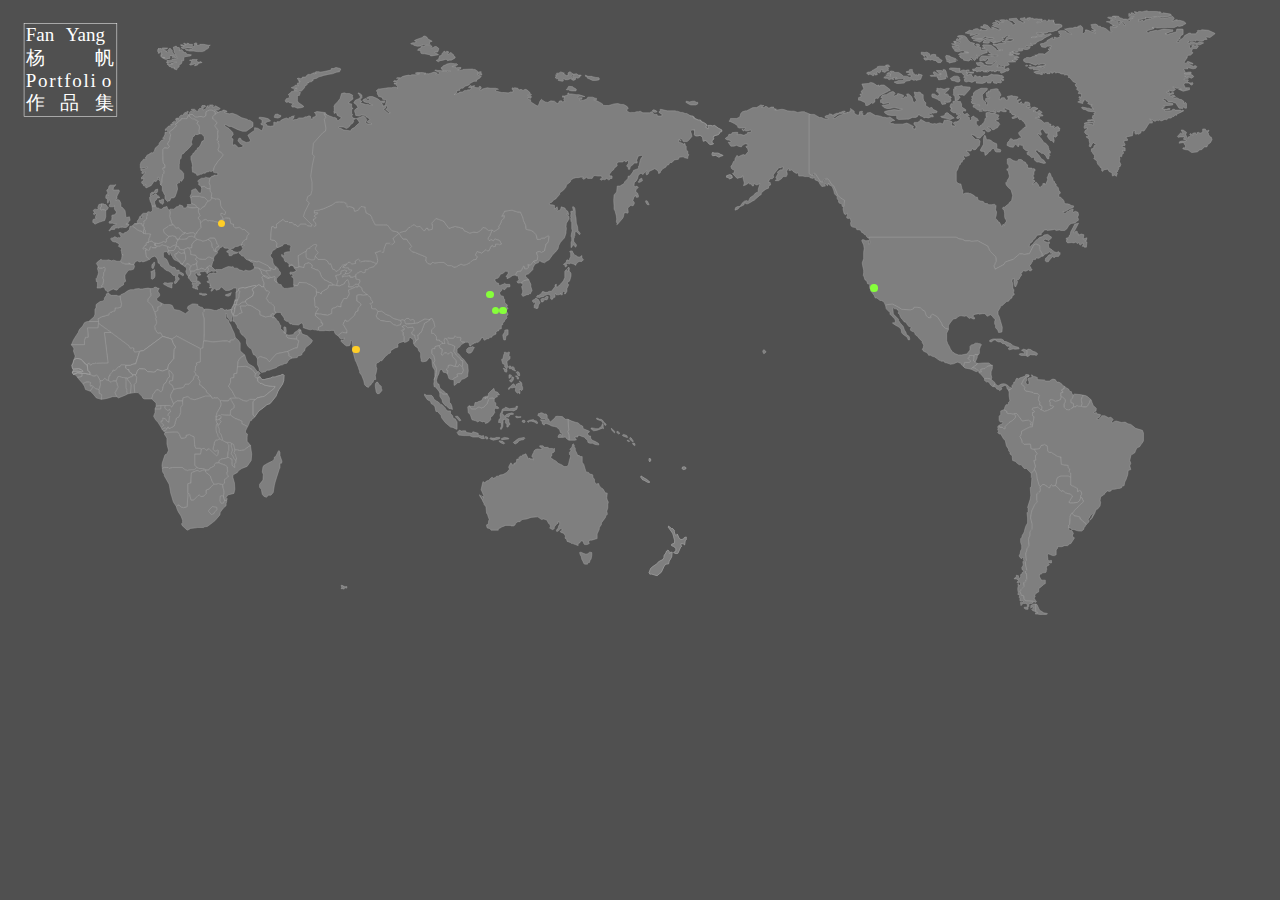
==== index.html @ 18ab43b2 "V1 Set up base files for portfolio website" ====
<!DOCTYPE html>
<html lang="en">
<head>
	<meta http-equiv="Content-Type" content="text/html; charset=utf-8">
    <meta name="viewport" content="width=device-width, initial-scale=1">

    <title>Fan Yang Portfolio</title>

    <link rel="stylesheet" href="../src/style.css" type="text/css" media="screen">

    <script src="../src/jquery.min.js.download" type="text/javascript"></script>
	<script type="text/javascript" src="../src/jquery.zoomooz.min.js.download"></script>

    <style>
        html {background-color: #505050; font-family: 'STXihei';}
        body{
            margin: 0;
            padding: 0;
            display: flex;
            justify-content: center;
            align-items: center;
            <!--height: 100vh;-->
            overflow: visible;
        }
        .Map{
            position: absolute;
            width: 100%;
            height: 100%;
            top: 0;
            left: 0;
            right: 0;
            bottom: 0;
            pointer-events: none;
            overflow: hidden;
            opacity: .5;
        }
                    
        #am1 { left: 39%; top: 47.5%; }
        #am2 { left: 38.4%; top: 47.5%; }
        #am3 { left: 38%; top: 45%; }
        #am4 { left: 68%; top: 44%; }

        #cp1 { left: 17%; top: 34%; }
        #cp2 { left: 27.5%; top: 53.5%; }

    </style>


	<script type="text/javascript">
        $(document).ready(function() {
            $('#container').click(function(evt) {
                evt.stopPropagation();
                $(this).zoomTo({duration:1000, targetsize:1.0});    <!--待改，zoomout后和载入位置有区别-->
            });
            $('li').click(function(evt) {
                evt.stopPropagation();
                $(this).zoomTo({duration:1000, targetsize:0.03});
            });
        });
    </script>
</head>

<body>

    <object data="../images/Portfolio Logo.svg" class="Logo" ></object>

    <div id="container">
            <!--加载background map-->
		    <object class="Map" data="../images/Worldmap-01.svg" type="image/svg+xml">
			    <embed class="Map" src="Worldmap-01.svg" type="image/svg+xml">
		    </object>

            <ul id="aboutMe">
                <li  id="am1">
                    <div class="Content">
                        <h2>Hometown</h2>
                        <p>Changzhou, China</p>
                    </div>
                </li>
                <li  id="am2">
                    <div class="Content">
                        <img class="Headphoto" src="../images/SEU.jpg"></img>
                        <h2>Bachelor of Science</h2>
                        <p>Southeast University<br>2010/09-2014/06</p>
                    </div>
                </li>
                <li  id="am3">
                    <div class="Content">
                        <h2>Master of City Planning</h2>
                        <p>University of Mining and Technology<br>2014/09-2017/06</p>
                    </div>
                </li>
                <li  id="am4">
                    <div class="Content">
                        <h2>Master of Urban Design</h2>
                        <p>University of California, Berkeley<br>2017/08-2018/08</p>
                    </div>
                </li>
            </ul>

            <ul id="competition">
                <li  id="cp1">
                    <div class="Content">
                        <img class="Headphoto" src="../images/202011 Chernobyl/Eye Level.jpg"></img>
                        <h2>New Chernobyl: Towards A Clean Future</h2>
                        <p>2020/11 Chernobyl, Ukraine</p>
                    </div>
                </li>
                <li  id="cp2">
                    <div class="Content">
                        <img class="Headphoto" src="../images/201804 Mumbai/Axon.jpg"></img>
                        <h2>A Gentle Trespasser of Koliwada</h2>
                        <p>2018/04 Mumbai, India</p>
                    </div>
                </li>
            </ul>

    </div>

</body>
</html>
---- src/style.css ----
.Logo {
            position: absolute;
            width: 100px;
            height: 100px;
            top: 20px;
            left: 20px;
}

#container {
    position: relative;
    width: 100%;
    padding-top: 50.46%;
    top: 0;
    left: 0;
    right: 0;
    bottom: 0;
    overflow:visible;
}

        ul{
            margin: 0;
            padding: 0;
            <!--display: flex;-->
        }
        ul li{
            position: absolute;
            list-style: none;
            width: .6vw;
            height: .6vw;
            background: #86ff3b;
            margin: 0 0;
            border-radius: 50%;
            transition: 0.5s;
            cursor: pointer;
            display: flex;
            align-items: flex-end;
        }
        #aboutMe li:hover{
            background: #86ff3b;
            box-shadow: 0 0 0 4px #777, 0 0 0 6px #86ff3b;
        }
        #competition li{
            background: #ffce27;
        }
        #competition li:hover{
            background: #ffce27;
            box-shadow: 0 0 0 4px #777, 0 0 0 6px #ffce27;
        }
        ul li .Content{
            position: absolute;
            bottom: 1.5vw;
            width: 12vw;
            background: #fff;
            box-sizing: border-box;
            padding: .5vw;
            border-radius: 4px;
            visibility: hidden;
            opacity: 0;
            transition:0.5s;
            transform: translateX(-50%) translateY(-2vw);
            word-wrap: break-word;
            z-index: 1;
        }
        ul li:hover .Content{
            visibility: visible;
            opacity: 1;
            transform: translateX(-50%) translateY(-.1vw);
        }
        ul li .Content:before{
            content: '';
            position: absolute;
            width: 1vw;
            height: 1vw;
            background: #fff;
            bottom: -.5vw;
            left: 5.5vw;    /*=content width/2 - padding*/
            transform: rotate(45deg);
            z-index: 1;
        }
        .Content .Headphoto{
            width: 11vw;  /* =content width - padding*2 */
            object-fit: cover;
        }
        ul li h2{
            margin: 0;
            padding: 0;
            font-size:.5vw;
        }
        ul li p{ font-size: .25vw; }
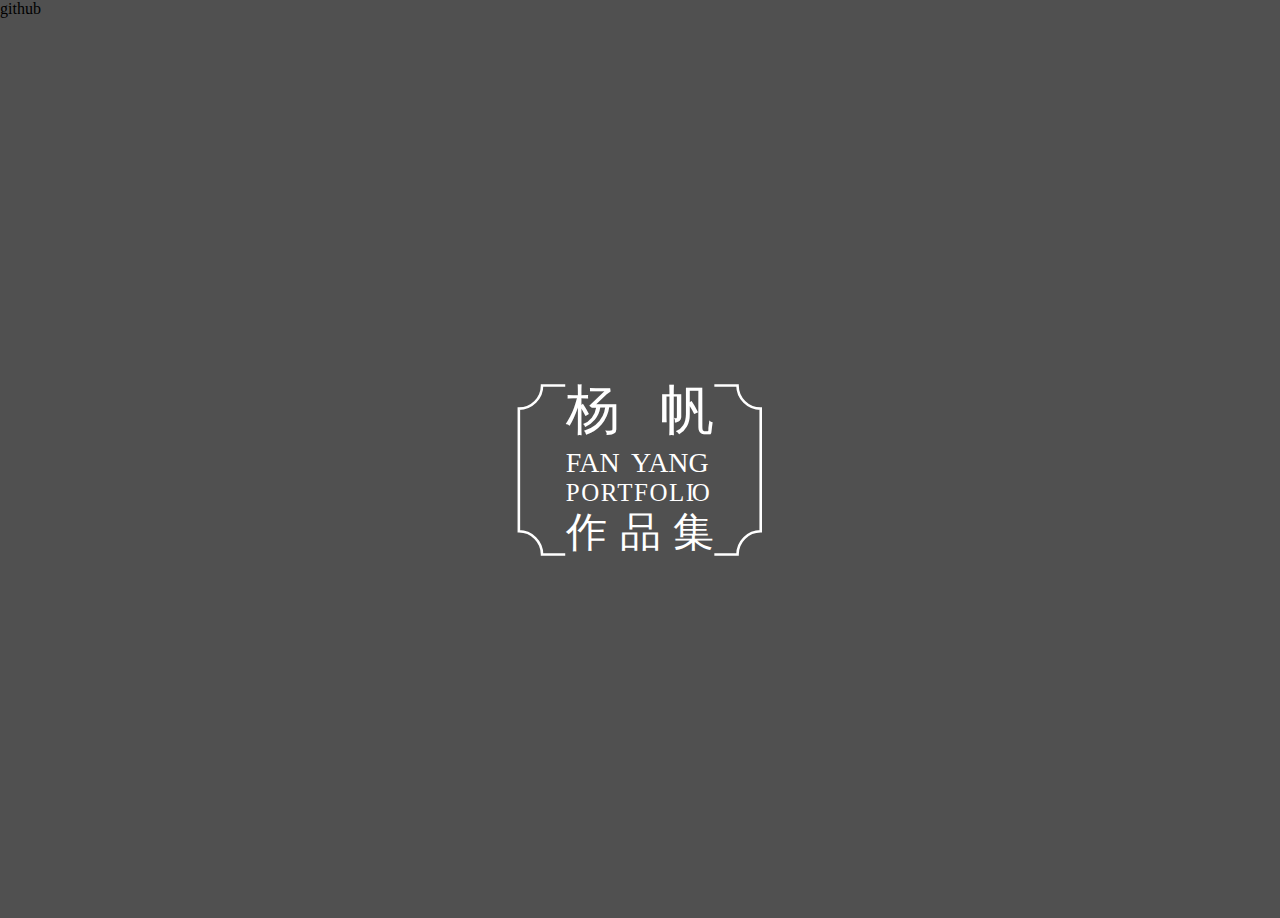
==== commit c80ed662: "V4" ====
--- a/index.html
+++ b/index.html
@@ -1,4 +1,4 @@
-<!DOCTYPE html>
+github<!DOCTYPE html>
 <html lang="en">
 <head>
 	<meta http-equiv="Content-Type" content="text/html; charset=utf-8">
@@ -8,114 +8,528 @@
 
     <link rel="stylesheet" href="../src/style.css" type="text/css" media="screen">
 
-    <script src="../src/jquery.min.js.download" type="text/javascript"></script>
-	<script type="text/javascript" src="../src/jquery.zoomooz.min.js.download"></script>
-
     <style>
-        html {background-color: #505050; font-family: 'STXihei';}
+        html {
+            height: 100%;
+            width: 100%;
+            font-family: 'STXihei'; /*'华文细黑'，'Helvetica', 'Arial';*/
+        }
+
         body{
             margin: 0;
             padding: 0;
+            height: 100%;
+            width: 100%;
+            background-color: #505050; 
+            overflow: visible;
+        }
+
+        #container {
+            position: absolute;
+            width: 100%;
+            padding-top: 50.46%;
+            top: 0;
+            left: 0;
+            overflow:visible;
             display: flex;
             justify-content: center;
             align-items: center;
-            <!--height: 100vh;-->
-            overflow: visible;
-        }
+            z-index:1;
+            top: 50%;  /* position the top  edge of the element at the middle of the parent */
+            left: 50%; 
+            transform: translate(-50%, -50%);
+        }
+
         .Map{
             position: absolute;
             width: 100%;
             height: 100%;
             top: 0;
+            bottom: 0;
             left: 0;
             right: 0;
-            bottom: 0;
             pointer-events: none;
             overflow: hidden;
             opacity: .5;
         }
+
+        ul{
+            margin: 0;
+            padding: 0;
+        }
+        ul li{
+            position: absolute;
+            list-style: none;
+            width: .4vw;
+            height: .4vw;
+            background: #fffa4b;
+            margin: 0 0;
+            border-radius: 50%;
+            transition: 0.5s;
+            cursor: pointer;
+            display: flex;
+            align-items: flex-end;
+        }
+        ul li:hover{
+            background: #ffab4b;
+            box-shadow: 0 0 0 .2vw #777, 0 0 0 .3vw #ffab4b;
+        }
+
+        ul li .Content{
+            position: absolute;
+            bottom: 1.5vw;
+            width: 13vw;
+            background: #fff;
+            box-sizing: border-box;
+            /*border-radius: .5vw; rounded corner may not need */
+            visibility: hidden; /*can be hidden for start*/
+            opacity: 0;
+            transition:0.5s;
+            transform: translateX(-50%) translateY(-2vw);
+            word-wrap: break-word;
+            text-align: center;
+            cursor: default;
+        }
+
+        ul li:hover .Content{
+            visibility: visible;
+            opacity: 1;
+            transform: translateX(-50%) translateY(-.1vw);
+            z-index: 20;
+        }
+
+        ul li .Content:before{
+            content: '';
+            position: absolute;
+            width: 1vw;
+            height: 1vw;
+            background: #fff;
+            bottom: -.5vw;
+            left: 6.2vw;    /*=content width/2 - padding*/
+            transform: rotate(45deg);
+            z-index: 20;
+        }
+                
+        .ContentExpand{
+            position: absolute;
+            padding: 1vw;
+            width: 32vw;
+            max-height: 35vh;
+            background: #fff;
+            box-sizing: border-box;
+            transition:0.5s;
+            transform: translateX(-50%) translateY(50%);
+            overflow: auto;
+            z-index:20;
+            word-wrap: break-word;
+            text-align: center;
+            cursor: default;
+        }
+
+        .Headphoto{
+            width: 100%;  /* =content width */
+            object-fit: cover;
+            /*transform: translateX(-.3vw) translateY(-.3vw);*/
+        }
+
+        ul li h2{
+            font-size:.6vw;
+            padding-left: .3vw;
+        }
+
+        ul li p{ 
+            font-size: .6vw; 
+            padding-left: .3vw;
+        }
+        
+        .ExpandBtn{
+            position: absolute;
+            width: 1.3vw;  
+            height: 1.3vw;
+            top: .3vw;
+            right: .3vw;
+            cursor: pointer;
+            z-index: 30;
+            transition: 0s;
+        }
+
+        .Details {
+            text-align: left;
+        }
+        .Details img{
+            margin-left: auto;
+            margin-right: auto;
+            display: block;
+        }
+
+        ::-webkit-scrollbar {
+            width: .3vw;
+        }
+        ::-webkit-scrollbar-thumb {
+            background: #e0e0e0; 
+        }
                     
-        #am1 { left: 39%; top: 47.5%; }
-        #am2 { left: 38.4%; top: 47.5%; }
-        #am3 { left: 38%; top: 45%; }
-        #am4 { left: 68%; top: 44%; }
-
-        #cp1 { left: 17%; top: 34%; }
-        #cp2 { left: 27.5%; top: 53.5%; }
+        #am1 { left: 39.01%; top: 47.99%; }    /*Changzhou*/
+        #am2 { left: 38.65%; top: 47.3%; }  /*Nanjing*/
+        #am3 { left: 38.2%; top: 46.1%; }   /*Xuzhou*/
+        #am4 { left: 68%; top: 43.8%; }   /*Berkeley*/
+
+        #cp1 { left: 17%; top: 34.8%; }    /*Chernobyl*/
+        #cp2 { left: 27.5%; top: 53.5%; }  /*Mumbai*/
+        #cp3 { left: 36.5%; top: 45.7%; } /*Zhengzhou*/
+        #cp4 { left: 38.4%; top: 48.2%; }  /*Kunshan*/
+
+        #ac1 { left: 37.8%; top: 45.5%; }  /*Xuzhou*/
+        #ac2 { left: 39.32%; top: 47.2%; } /*Changzhou*/
+        #ac3 { left: 67.6%; top: 43.1%; }   /*Petaluma*/
+        #ac4 { left: 37.8%; top: 52.1%; }   /*Dongguan*/
+        #ac5 { left: 9.5%; top: 34.3%; }   /*London*/
+
+        #pf1 { left: 73.9%; top: 47.9%; }   /*Austin*/
+        #pf2 { left: 40.45%; top: 39.85%; }     /*Changchun*/
+        #pf3 { left: 34.8%; top: 51.55%; }    /* Yuxi */
+        #pf4 { left: 36.2%; top: 55.6%; }  /*Quang Ngai*/
+        #pf5 { left: 74.5%; top: 45.5%; }  /* Bentonville */
+        #pf6 { left: 34.6%; top: 44.5%; }  /* Xining */
+        #pf7 { left: 19%; top: 59.5%; }  /* Addis Ababa */
 
     </style>
-
-
+</head>
+
+<body>
+
+    <div class="loadingScreen">
+        <svg width="100%" height="100%" style="position:absolute">
+            <rect width="100%" height="100%" style="fill:rgb(80,80,80);" />
+        </svg>
+        <object data="../images/Portfolio Logo.svg" id="loadingLogo"></object>
+    </div>
+
+    <!--点击进入页面-->
+    <script>
+        var loadingEl=document.getElementsByClassName("loadingScreen");
+        if(loadingEl[0]){
+            //console.log(loadingEl[0]);
+            loadingEl[0].addEventListener("click", function(){
+                loadingEl[0].setAttribute("style","visibility:hidden;opacity: 0;transition:0.5s;");
+            });
+        }
+    </script>
+
+    <div id="logoFilter">
+        <object data="../images/Portfolio Logo.svg" class="Logo" ></object>
+        <!--筛选按钮-->
+        <div id="filterBtn">
+            <button class="Btn">About Me</button>
+            <button class="Btn">Competition</button>
+            <button class="Btn">Professional</button>
+            <button class="Btn">Academic</button>
+        </div>
+    </div>
+
+
+    <div id="container">
+        <!--加载background map-->
+		<object class="Map" data="../images/Worldmap-01.svg" type="image/svg+xml">
+			<embed class="Map" src="Worldmap-01.svg" type="image/svg+xml">
+		</object>
+        <object class="Map" data="../images/Worldmap Light-01.png" style="opacity:1;" >
+			<embed class="Map" src="Worldmap Light-01.png">
+		</object>
+
+        <div id="projects">
+        <!--自我介绍组-->
+        <ul id="aboutme">
+            <li  id="am1">
+                <div class="Content">
+                    <h2>Hometown: Changzhou, China</h2>
+                    <p>fyang652@gmail.com<br><a href="https://www.linkedin.com/in/fan-yang-013836164/">LinkedIn Profile</a></p>
+                </div>
+            </li>
+            <li  id="am2">
+                <div class="Content">
+                    <img class="Headphoto" src="../images/SEU.jpg"></img>
+                    <h2>Bachelor of Science</h2>
+                    <p>Southeast University<br>2010/09-2014/06</p>
+                </div>
+            </li>
+            <li  id="am3">
+                <div class="Content">
+                    <img class="Headphoto" src="../images/CUMT.jpg"></img>
+                    <h2>Master of City Planning</h2>
+                    <p>University of Mining and Technology<br>2014/09-2017/06</p>
+                </div>
+            </li>
+            <li  id="am4">
+                <div class="Content">
+                    <img class="Headphoto" src="../images/UCB.jpg"></img>
+                    <h2>Master of Urban Design</h2>
+                    <p>University of California, Berkeley<br>2017/08-2018/08</p>
+                </div>
+            </li>
+        </ul>
+
+        
+        <!--工作作品组-->
+        <ul id="professional">
+            <li  id="pf1">
+                <div class="Content">
+                    <img class="Headphoto" src="../images/201905 Velocity Crossing/Headphoto.jpg"></img>
+                    <h2>Velocity Crossing</h2>
+                    <p>2019/05-2020/05 Austin, TX</p>
+                </div>
+            </li>
+            <li  id="pf2">
+                <div class="Content">
+                    <img class="Headphoto" src="../images/202104 Changchun/Headphoto.jpg"></img>
+                    <h2>Changchun Middle Mountain Masterplan</h2>
+                    <p>2021/01-2021/04 Changchun, China</p>
+                </div>
+            </li>
+            <li  id="pf3">
+                <div class="Content">
+                    <img class="Headphoto" src="../images/202103 Fuxian Lake/Headphoto.jpg"></img>
+                    <h2>Fuxian Lake Township Visioning Plan</h2>
+                    <p>2020/07-2021/03 Yuxi, China</p>
+                </div>
+            </li>
+            <li  id="pf4">
+                <div class="Content">
+                    <img class="Headphoto" src="../images/202109 Quang Ngai/Headphoto.jpg"></img>
+                    <h2>Quang Ngai Masterplan</h2>
+                    <p>2021/05-2021/09 Quang Ngai, Vietnam</p>
+                </div>
+            </li>
+            <li  id="pf5">
+                <div class="Content">
+                    <img class="Headphoto" src="../images/201911 WMHO/Headphoto.jpg"></img>
+                    <h2>Walmart New Headquater Design</h2>
+                    <p>2018/11-2019/11 Bentonville, AR</p>
+                </div>
+            </li>
+            <li  id="pf6">
+                <div class="Content">
+                    <img class="Headphoto" src="../images/202007 Xining/Headphoto.jpg"></img>
+                    <h2>Xining Downtown Urban Design</h2>
+                    <p>2020/04-2020/07 Xining, China</p>
+                </div>
+            </li>
+            <li  id="pf7">
+                <div class="Content">
+                    <img class="Headphoto" src="../images/202103 Addis Ababa/Headphoto.jpg"></img>
+                    <h2>La Gare Mixed-Use Development</h2>
+                    <p>2019/09-2021/03 Addis Ababa, Ethiopia</p>
+                    <div class='Details' hidden><p><small>Professional project @Sasaki</small>
+                    <br><br>La Gare mixed-use development is located in central Addis Ababa, containing the historic site of La Gare Railway Station. As one of the largest integrated communities in Ethiopia, La Gare features more than 4,000 residences set in an area of over 360,000 sqm. The regeneration of this urban area will revitalize the city's economy and bring back the life hub in the memory of Addis Ababa citizens.
+                    </p></div>
+                </div>
+            </li>
+        </ul>
+
+        <!--竞赛作品组-->
+        <ul id="competition">
+            <li  id="cp1">
+                <div class="Content">
+                    <img class="Headphoto" src="../images/202011 Chernobyl/Headphoto.jpg"></img>
+                    <h2>New Chernobyl: Towards A Clean Future</h2>
+                    <p>2020/11 Chernobyl, Ukraine</p>
+                </div>
+            </li>
+            <li  id="cp2">
+                <div class="Content">
+                    <img class="Headphoto" src="../images/201804 Mumbai/Headphoto.jpg"></img>
+                    <h2>A Gentle Trespasser of Koliwada</h2>
+                    <p>2018/04 Mumbai, India</p>
+                </div>
+            </li>
+            <li  id="cp3">
+                <div class="Content">
+                    <img class="Headphoto" src="../images/201604 Vertical Farming/Headphoto.jpg"></img>
+                    <h2>Arable Air: Vertical Farming Facility Design</h2>
+                    <p>2016/04 Zhengzhou, China</p>
+                </div>
+            </li>
+            <li  id="cp4">
+                <div class="Content">
+                    <img class="Headphoto" src="../images/201608 Narrator/Headphoto.jpg"></img>
+                    <h2>Narrator on the Fourth Dimension</h2>
+                    <p>2016/08 Kunshan, China</p>
+                </div>
+            </li>
+        </ul>
+        
+        <!--学术作品组-->
+        <ul id="academic">
+            <li  id="ac1">
+                <div class="Content">
+                    <img class="Headphoto" src="../images/201706 Xuzhou Industry/Headphoto.jpg"></img>
+                    <h2>Compact-Oriented Spatial Structure Evaluation and Optimization</h2>
+                    <p>2016/08-2017/06 Xuzhou, China</p>
+                </div>
+            </li>
+            <li  id="ac2">
+                <div class="Content">
+                    <img class="Headphoto" src="../images/201808 Glocalization/Headphoto.jpg"></img>
+                    <h2>Glocalization: Transforming Industrialized Villages</h2>
+                    <p>2017/05-2017/08 Changzhou, China</p>
+                    <div class='Details' hidden ><p><img width='60%' src='../images/201808 Glocalization/P1.jpg'></img>
+                    <br><br><small>UC Berkely, College of Environmental Design, EnvDes 253 Thesis Study
+                    <br><br>Project Committee<br>Marco Cenzatti, John Ellis, Morten Jensen</small>
+                    <br><br>When looking back at the unparalleled economic development process of China, the Yangtze River Delta Area is one of the places that has gone through the most radical changes on earth in the last decades. </p>
+                    <h2>The Land System and Sunan Model</h2>
+                    <p>The Sunan Model, a unique economic development model, featured as bottom-up industrialization in rural area, contributed to the urbanization and growth here. Yet the rapid development is breaking up the connection of those water towns and villages with their tradition. An erosion of global forces marginalized local assets.
+                    <img width='70%' src='../images/201808 Glocalization/P2.jpg'></img>
+                    <img width='100%' src='../images/201808 Glocalization/P3.jpg'></img></p>
+                    <h2>Site Analysis</h2>
+                    <p>This project focuses on the issue of globalization VS localization. It aims at create a glocalization paradigm in the Chinese context through exploring different kinds of strategies and design solutions.
+                    <img width='100%' src='../images/201808 Glocalization/P4.jpg'></img>
+                    <img width='100%' src='../images/201808 Glocalization/P5.jpg'></img></p>
+                    <h2>Design Strategies</h2>
+                    <p><img width='100%' src='../images/201808 Glocalization/P6.jpg'></img>
+                    <img width='100%' src='../images/201808 Glocalization/P7.jpg'></img>
+                    <img width='100%' src='../images/201808 Glocalization/P8.jpg'></img>
+                    <img width='100%' src='../images/201808 Glocalization/P9.jpg'></img>
+                    <img width='100%' src='../images/201808 Glocalization/P10.jpg'></img>
+                    <img width='100%' src='../images/201808 Glocalization/P11.jpg'></img>
+                    <img width='100%' src='../images/201808 Glocalization/P12.jpg'></img>
+                    <img width='100%' src='../images/201808 Glocalization/P13.jpg'></img>
+                    <img width='100%' src='../images/201808 Glocalization/P14.jpg'></img>
+                    </p></div>
+                </div>
+            </li>
+            <li  id="ac3">
+                <div class="Content">
+                    <img class="Headphoto" src="../images/201712 Petaluma/Headphoto.jpg"></img>
+                    <h2>Petaluma River Regeneration</h2>
+                    <p>2017/08-2017/12 Petaluma, CA</p>
+                </div>
+            </li>
+            <li  id="ac4">
+                <div class="Content">
+                    <img class="Headphoto" src="../images/201805 Production City/Headphoto.jpg"></img>
+                    <h2>The City of Massive Production</h2>
+                    <p>2018/03-2018/05</p>
+                    <div class='Details' hidden ><p><small>UC Berkely, College of Environmental Design, Arch 229</small>
+                    <br><br>This city is functioning as a world factory, it anonymously produce almost everything in our daily life. The city of massive production extends beyond itself and connects to the world through all kinds of flows. When the production become a fixed procedure, the flow of raw materials and final products can be regarded as fixed as well. The raw materials are collected and transported through conveyer belts to the factories, where they are put on assembly lines and manufactured into products. Then these final products are classified based on their function and sent to warehouses. 
+                    <br><br><img width='50%' src='../images/201805 Production City/P1.jpg'></img>
+                    <br><br>This massive production process is separated from consumers but affects the residents in the city in all kinds of ways. The residents order online and they can get the products distributed to them quickly and conveniently. With the thought of showing their personality by getting commodities like clothes, furniture, flooring, etc., with different styles, they actually get the outcome of massive production and they categorized themselves as well. The massive production turned into a massive classification, in which the characteristics of a city, the identity of a community and the personality of a person is generated. 
+                    <br><br><img width='100%' src='../images/201805 Production City/P2+P3.jpg'></img>
+                    <br><br>The fixed process and repetitive massive production is generated due to its economic advantages, yet is restricting the creativity and originality of craftsmanship, also the expression of identity. It becomes a collection, production, categorization and distribution of identity.
+                    <br><br><img width='100%' src='../images/201805 Production City/P4+P5.jpg'></img>
+                    </p></div>
+                </div>
+            </li>
+            <li  id="ac5">
+                <div class="Content">
+                    <img class="Headphoto" src="../images/201805 Old Oak/Headphoto.jpg"></img>
+                    <h2>Old Oak Common: London 2030</h2>
+                    <p>2018/03-2018/05</p>
+                </div>
+            </li>
+        </ul>
+        </div>
+    </div>
+
+    <!--载入zoomooz插件-->
+    <script type="text/javascript" src="../src/jquery.min.js.download"></script>
+	<script type="text/javascript" src="../src/jquery.zoomooz.min.js.download"></script>
+
+    <!--设置zoom in zoom out-->
 	<script type="text/javascript">
+        //JQuery
         $(document).ready(function() {
             $('#container').click(function(evt) {
                 evt.stopPropagation();
-                $(this).zoomTo({duration:1000, targetsize:1.0});    <!--待改，zoomout后和载入位置有区别-->
+                $(this).zoomTo({duration:500, targetsize:1.0});
             });
             $('li').click(function(evt) {
                 evt.stopPropagation();
-                $(this).zoomTo({duration:1000, targetsize:0.03});
+                $(this).zoomTo({duration:500, targetsize:0.013});    //zoom in level
             });
         });
     </script>
-</head>
-
-<body>
-
-    <object data="../images/Portfolio Logo.svg" class="Logo" ></object>
-
-    <div id="container">
-            <!--加载background map-->
-		    <object class="Map" data="../images/Worldmap-01.svg" type="image/svg+xml">
-			    <embed class="Map" src="Worldmap-01.svg" type="image/svg+xml">
-		    </object>
-
-            <ul id="aboutMe">
-                <li  id="am1">
-                    <div class="Content">
-                        <h2>Hometown</h2>
-                        <p>Changzhou, China</p>
-                    </div>
-                </li>
-                <li  id="am2">
-                    <div class="Content">
-                        <img class="Headphoto" src="../images/SEU.jpg"></img>
-                        <h2>Bachelor of Science</h2>
-                        <p>Southeast University<br>2010/09-2014/06</p>
-                    </div>
-                </li>
-                <li  id="am3">
-                    <div class="Content">
-                        <h2>Master of City Planning</h2>
-                        <p>University of Mining and Technology<br>2014/09-2017/06</p>
-                    </div>
-                </li>
-                <li  id="am4">
-                    <div class="Content">
-                        <h2>Master of Urban Design</h2>
-                        <p>University of California, Berkeley<br>2017/08-2018/08</p>
-                    </div>
-                </li>
-            </ul>
-
-            <ul id="competition">
-                <li  id="cp1">
-                    <div class="Content">
-                        <img class="Headphoto" src="../images/202011 Chernobyl/Eye Level.jpg"></img>
-                        <h2>New Chernobyl: Towards A Clean Future</h2>
-                        <p>2020/11 Chernobyl, Ukraine</p>
-                    </div>
-                </li>
-                <li  id="cp2">
-                    <div class="Content">
-                        <img class="Headphoto" src="../images/201804 Mumbai/Axon.jpg"></img>
-                        <h2>A Gentle Trespasser of Koliwada</h2>
-                        <p>2018/04 Mumbai, India</p>
-                    </div>
-                </li>
-            </ul>
-
-    </div>
+
+    
+    <!--更新筛选按钮状态-->
+    <script type="text/javascript">
+        var btns = document.querySelectorAll('.Btn');
+        //var btns = btnContainer.getElementsByClassName("Btn");
+
+        function ClickFunction(name){
+            var element = document.getElementById(name);
+            var hidden = element.getAttribute("hidden");
+            if(hidden){
+                element.removeAttribute("hidden");
+            }else{
+                element.setAttribute("hidden", "true");
+            }
+        }
+
+        for (var i = 0; i < btns.length; i++) {
+          btns[i].addEventListener("click", function(){
+            //console.log(this.classList.contains("BtnOff"));
+            if(this.classList.contains("BtnOff")){
+                this.classList.remove("BtnOff");
+                this.classList.add("Btn");
+            }else{
+                this.classList.remove("Btn");
+                this.classList.add("BtnOff");
+            }
+            var name = this.textContent;
+            name = name.toLowerCase();
+            name = name.replace(" ","");
+            ClickFunction(name);
+            //console.log(this.classList.contains("BtnOff"));
+          });
+        }
+        //close about me nodes
+        ClickFunction('aboutme');
+        btns[0].classList.remove("Btn");
+        btns[0].classList.add("BtnOff");
+    </script>
+
+    <!--悬浮窗扩展功能-->
+    <script>
+        var contents = document.getElementsByClassName('Content');
+        for(i=0;i<contents.length;i++){
+            var expBtn = document.createElement('img');
+            expBtn.src = '../images/ExpandBtn.svg';
+
+            var cloBtn = document.createElement('img');
+            cloBtn.src = '../images/CloseBtn.svg';
+
+            expBtn.classList.add('ExpandBtn');
+            cloBtn.classList.add('ExpandBtn');
+            cloBtn.style.visibility = 'hidden';
+
+            contents[i].appendChild(expBtn);
+            contents[i].appendChild(cloBtn);
+
+            expBtn.addEventListener('click', function(){
+                this.parentNode.classList.remove('Content');
+                this.parentNode.classList.add('ContentExpand');
+                this.style.visibility = 'hidden';
+                this.previousElementSibling.removeAttribute('hidden');  //show details div
+                this.nextSibling.style.visibility = 'visible';  //show close button
+            }, false);
+            cloBtn.addEventListener('click', function(){
+                this.parentNode.classList.remove('ContentExpand');
+                this.parentNode.classList.add('Content');
+                this.style.visibility = 'hidden';
+                this.previousSibling.previousElementSibling.setAttribute('hidden', 'true'); //hide details div
+                this.previousSibling.style.visibility = 'visible';  //show expand button
+            }, false);
+
+            //add scroll distance
+            contents[i].addEventListener('scroll', function(e){ScrollPos(e);}, false);
+        }
+
+        function ScrollPos(e){
+            var pos = e.target.scrollTop;
+            var top = 0.3 / 100 * document.documentElement.clientWidth; //change 0.3 based on button top value
+            e.target.lastChild.style.top = top + pos;
+        }
+    </script>
 
 </body>
 </html>
--- a/src/style.css
+++ b/src/style.css
@@ -1,90 +1,58 @@
-.Logo {
+.loadingScreen {
             position: absolute;
-            width: 100px;
-            height: 100px;
-            top: 20px;
-            left: 20px;
+            width: 100%;
+            height: 100%;
+            overflow: visible;
+            display: flex;
+            justify-content: center;
+            align-items: center;
+            z-index: 3;
+            cursor: pointer;
 }
 
-#container {
-    position: relative;
-    width: 100%;
-    padding-top: 50.46%;
-    top: 0;
-    left: 0;
-    right: 0;
-    bottom: 0;
-    overflow:visible;
+.loadingScreen #loadingLogo {
+            width: 20vw;
+            height: 20vw;
+            z-index: 4;
 }
 
-        ul{
-            margin: 0;
-            padding: 0;
-            <!--display: flex;-->
-        }
-        ul li{
-            position: absolute;
-            list-style: none;
-            width: .6vw;
-            height: .6vw;
-            background: #86ff3b;
-            margin: 0 0;
-            border-radius: 50%;
-            transition: 0.5s;
-            cursor: pointer;
-            display: flex;
-            align-items: flex-end;
-        }
-        #aboutMe li:hover{
-            background: #86ff3b;
-            box-shadow: 0 0 0 4px #777, 0 0 0 6px #86ff3b;
-        }
-        #competition li{
-            background: #ffce27;
-        }
-        #competition li:hover{
-            background: #ffce27;
-            box-shadow: 0 0 0 4px #777, 0 0 0 6px #ffce27;
-        }
-        ul li .Content{
-            position: absolute;
-            bottom: 1.5vw;
-            width: 12vw;
-            background: #fff;
-            box-sizing: border-box;
-            padding: .5vw;
-            border-radius: 4px;
-            visibility: hidden;
-            opacity: 0;
-            transition:0.5s;
-            transform: translateX(-50%) translateY(-2vw);
-            word-wrap: break-word;
-            z-index: 1;
-        }
-        ul li:hover .Content{
+#logoFilter {
+  position: absolute;
+  top: 2vw;
+  left: 2vw;
+  width: 10vw;
+  cursor: pointer;
+  z-index: 2;
+  display: flex;
+  padding: 0;
+  flex-direction: column;
+}
+
+.Logo {
+  height: 10vw;
+  z-index: 2;
+  cursor: pointer;
+}
+
+.Btn, .BtnOff {
+  font-family: 'STXihei';
+  border: 0px;
+  background-color: transparent;
+  flex-direction: column;
+  outline: none;
+  transition:0.5s;
+  cursor: pointer;
+}
+
+.Btn{   color: white; }
+
+.BtnOff{   color: #acacac;   text-decoration: line-through; }
+
+/*#logoFilter:hover .Btn, #logoFilter:hover .BtnOff{
             visibility: visible;
             opacity: 1;
-            transform: translateX(-50%) translateY(-.1vw);
-        }
-        ul li .Content:before{
-            content: '';
-            position: absolute;
-            width: 1vw;
-            height: 1vw;
-            background: #fff;
-            bottom: -.5vw;
-            left: 5.5vw;    /*=content width/2 - padding*/
-            transform: rotate(45deg);
-            z-index: 1;
-        }
-        .Content .Headphoto{
-            width: 11vw;  /* =content width - padding*2 */
-            object-fit: cover;
-        }
-        ul li h2{
-            margin: 0;
-            padding: 0;
-            font-size:.5vw;
-        }
-        ul li p{ font-size: .25vw; }
+            top: 120px;
+            z-index: 2;
+}*/
 
+
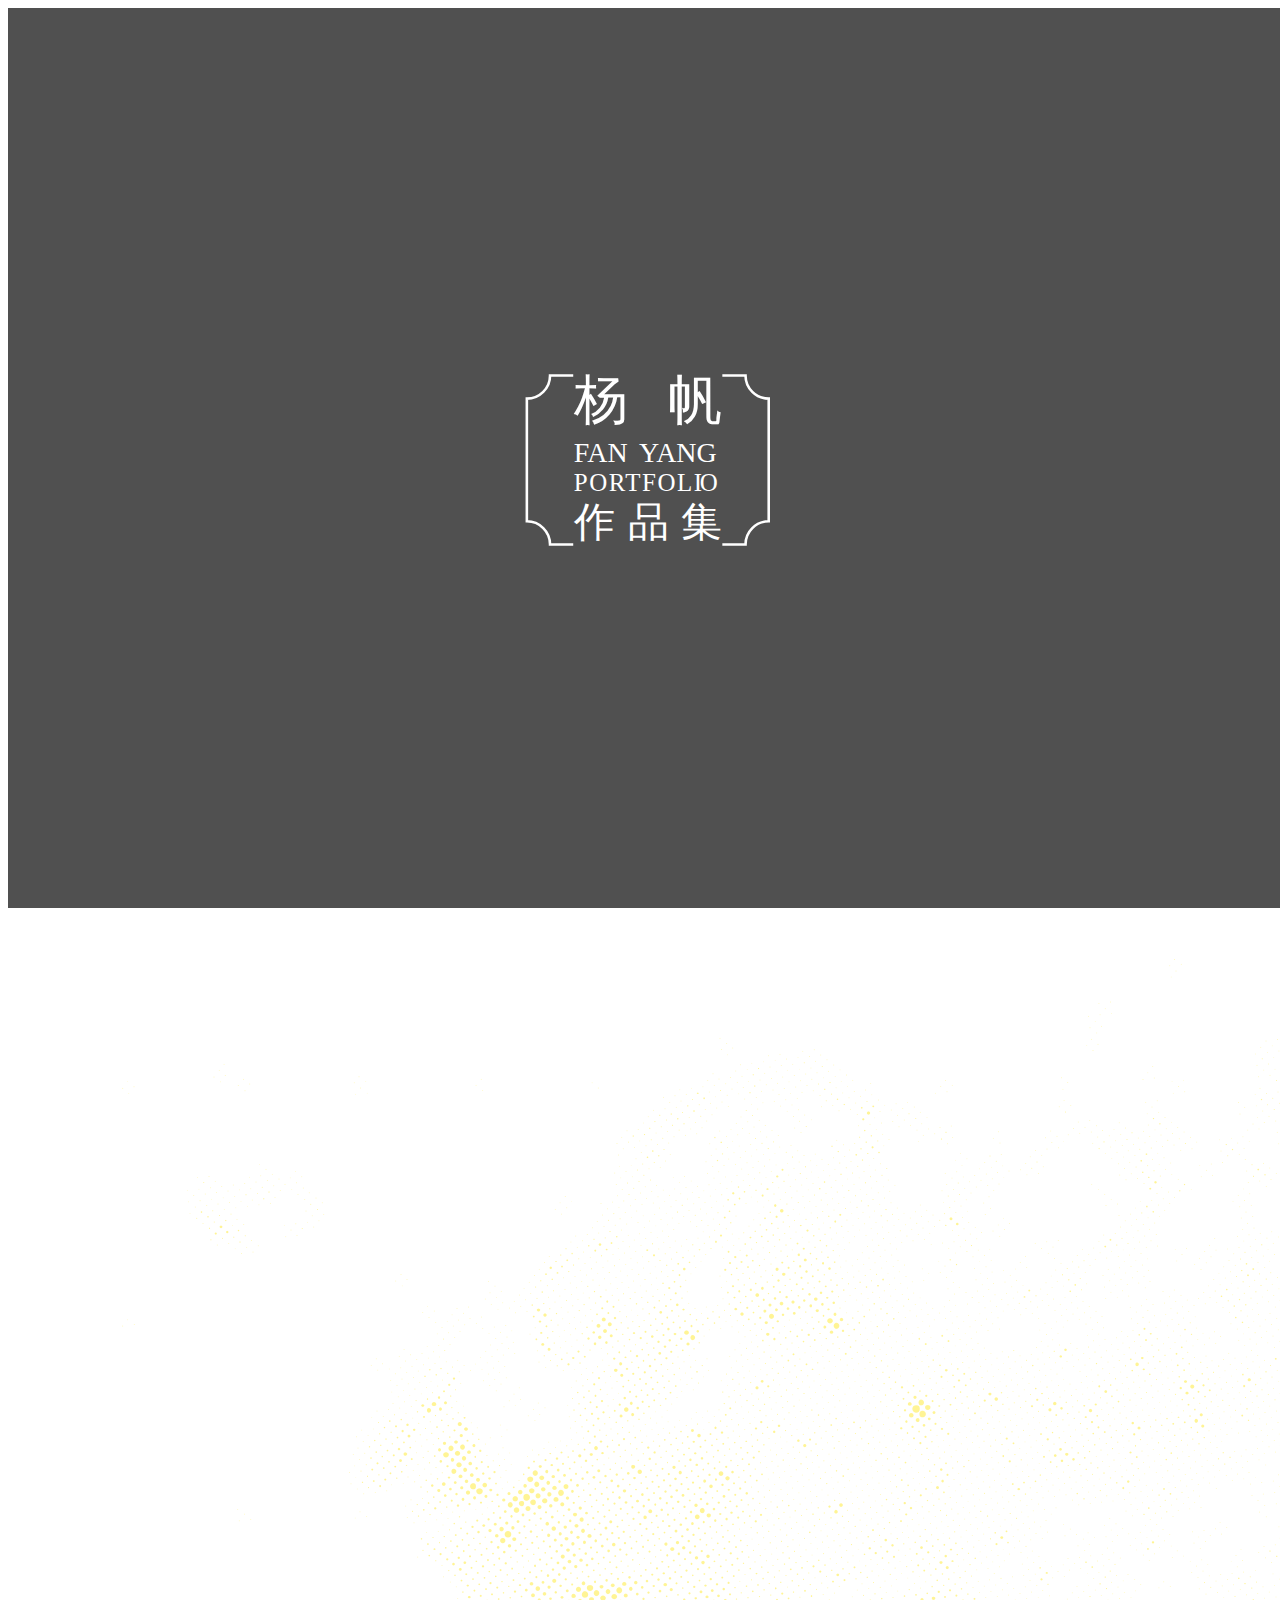
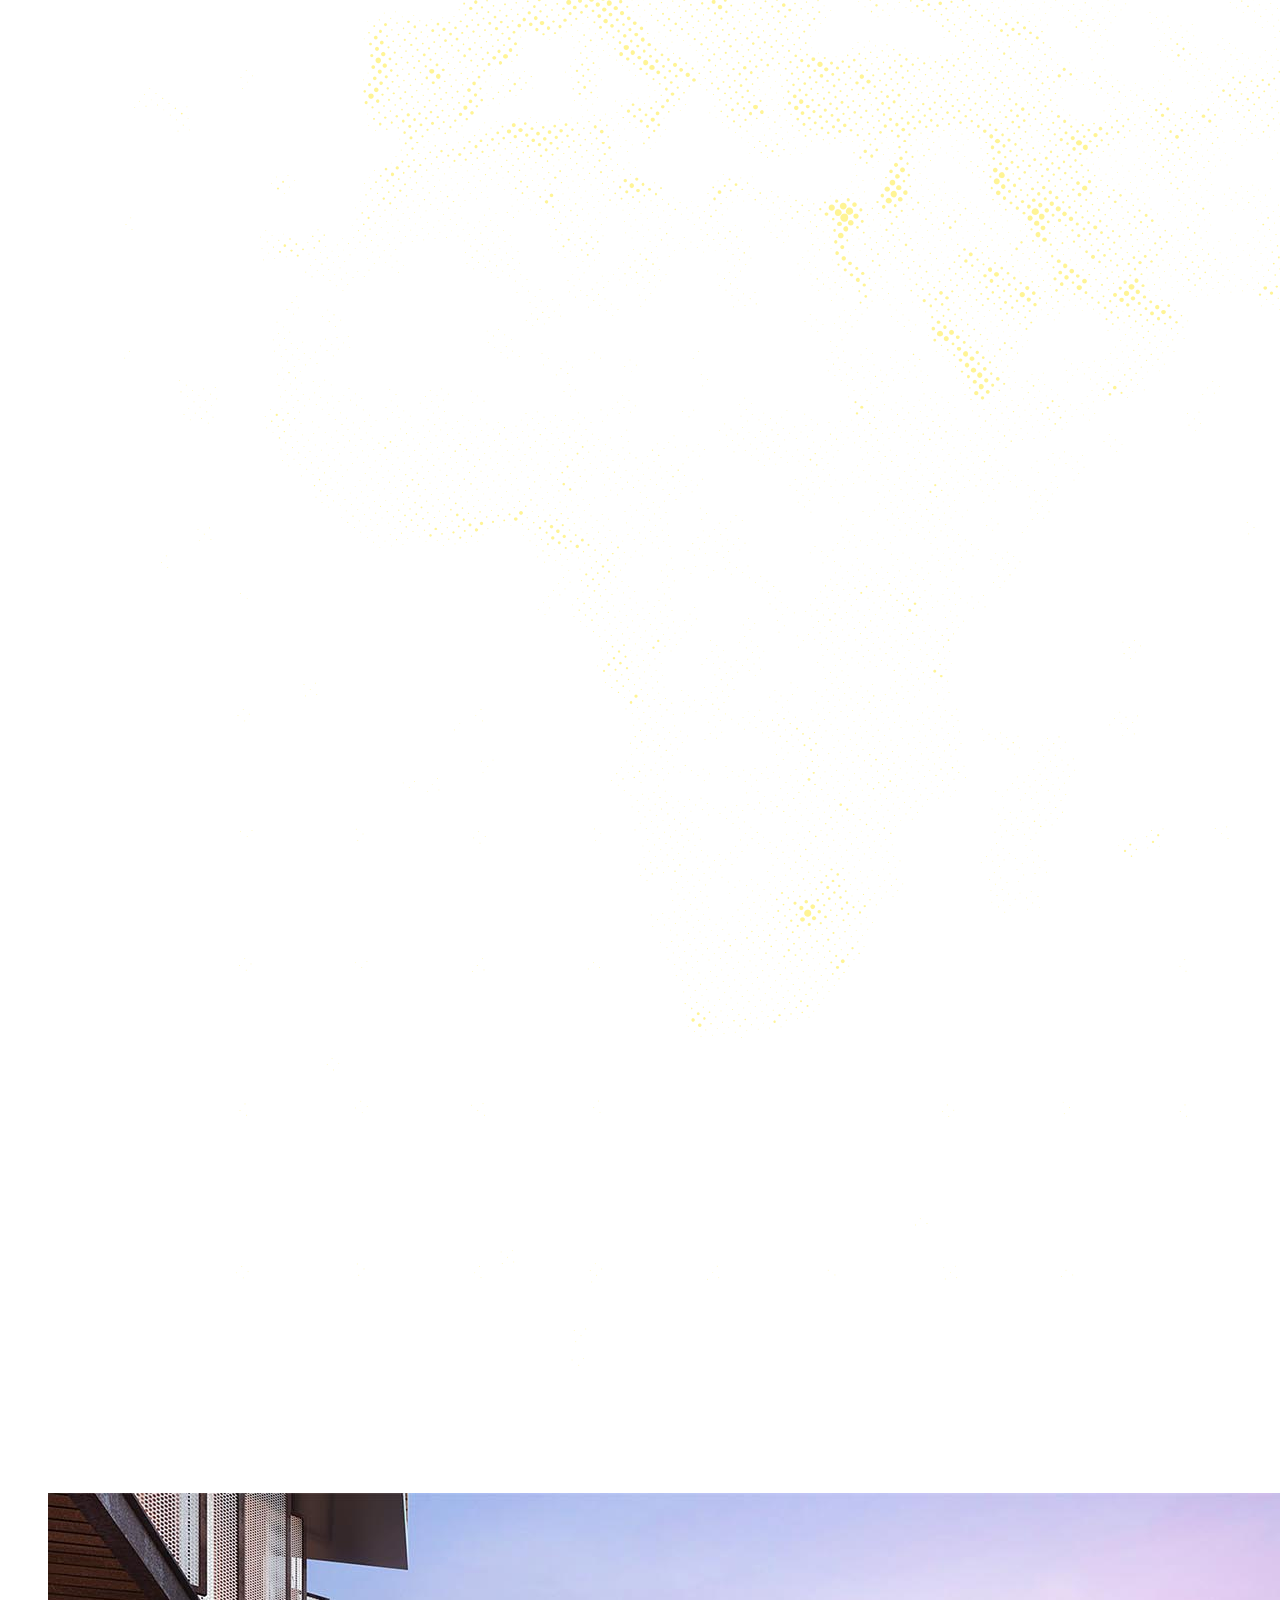
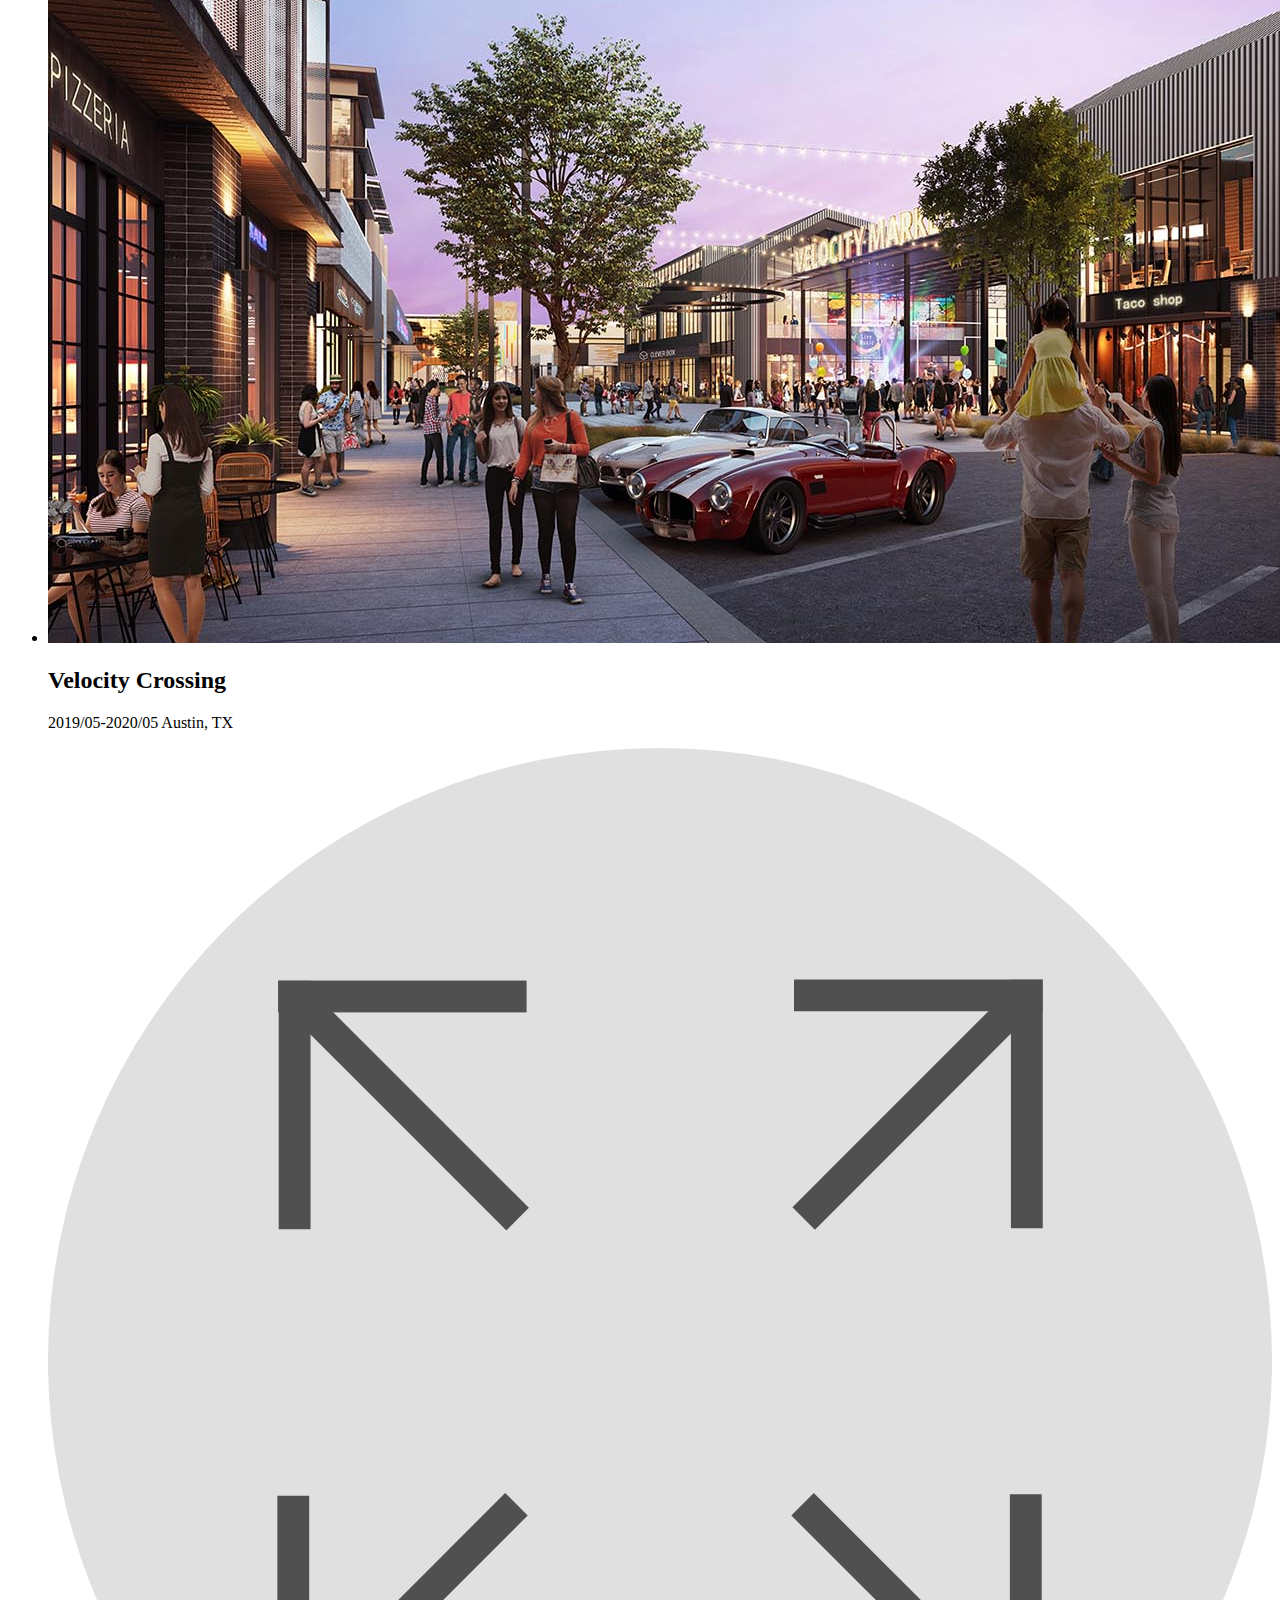
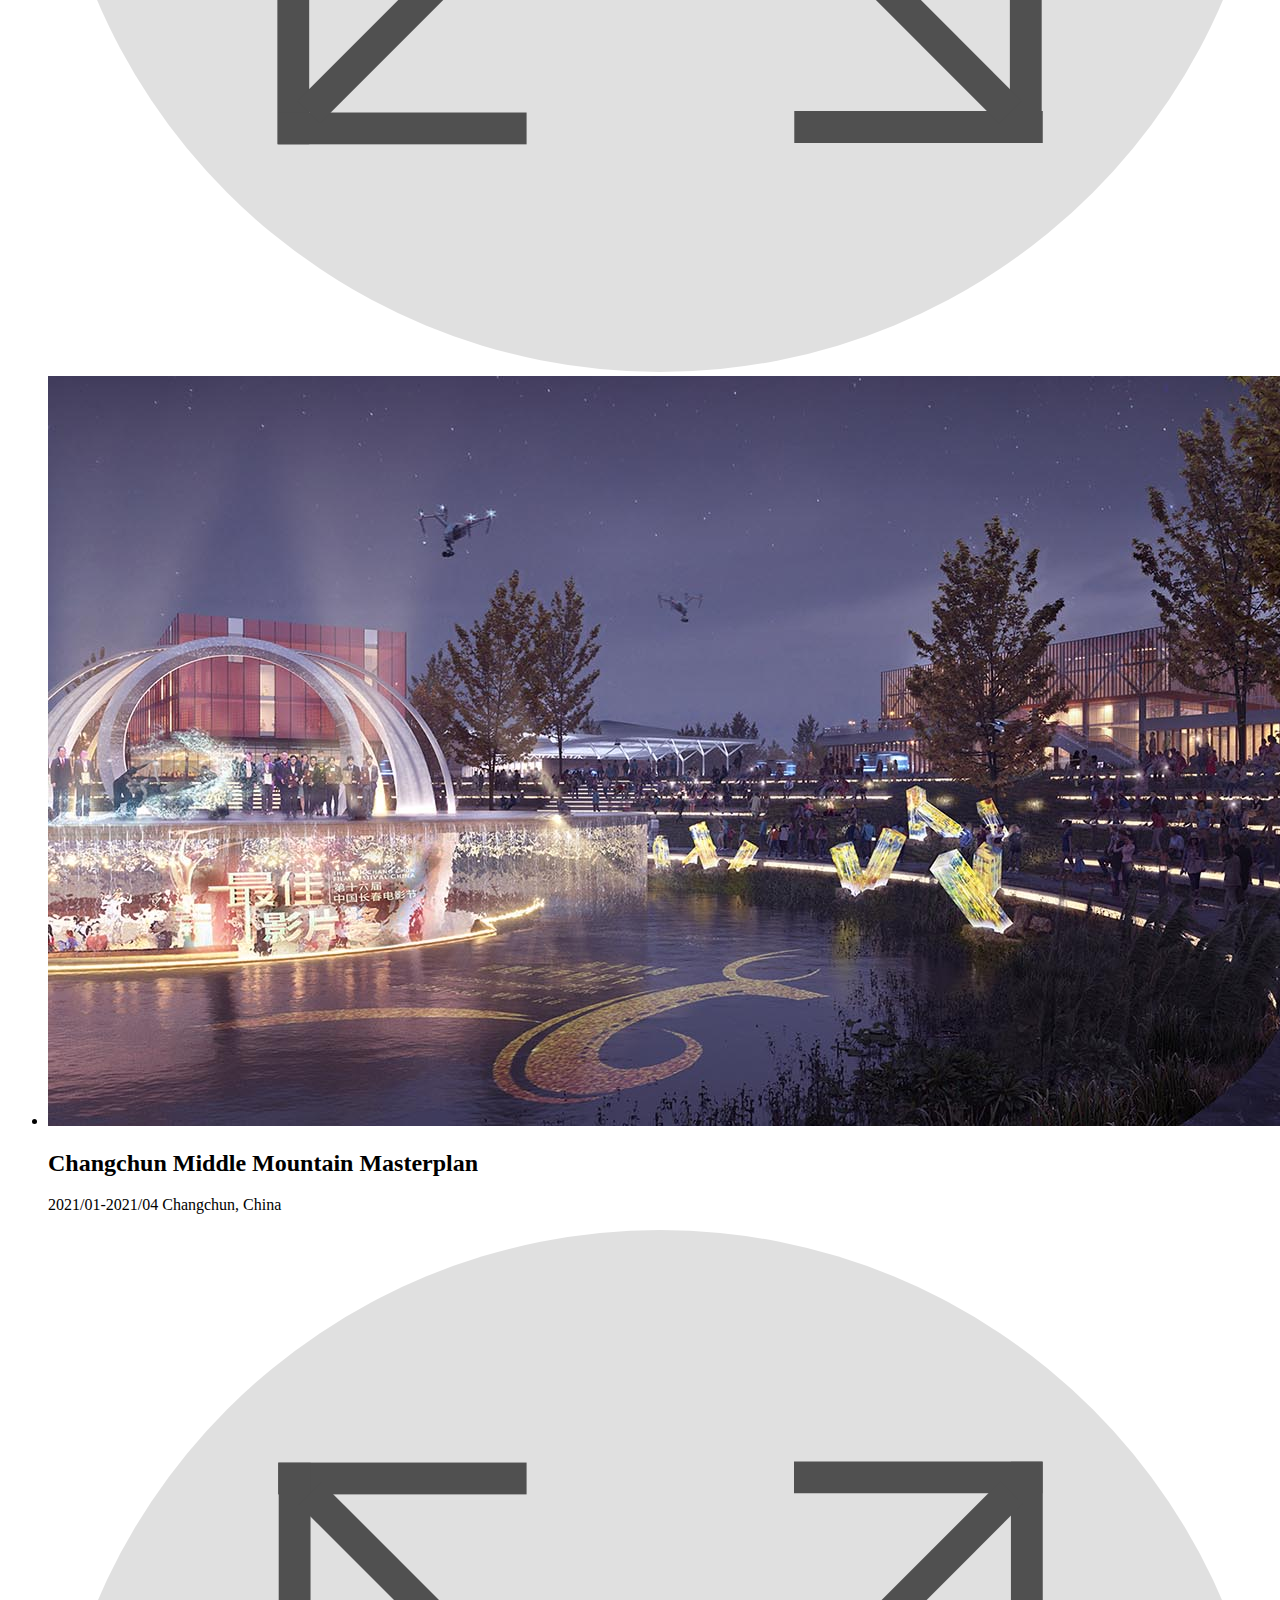
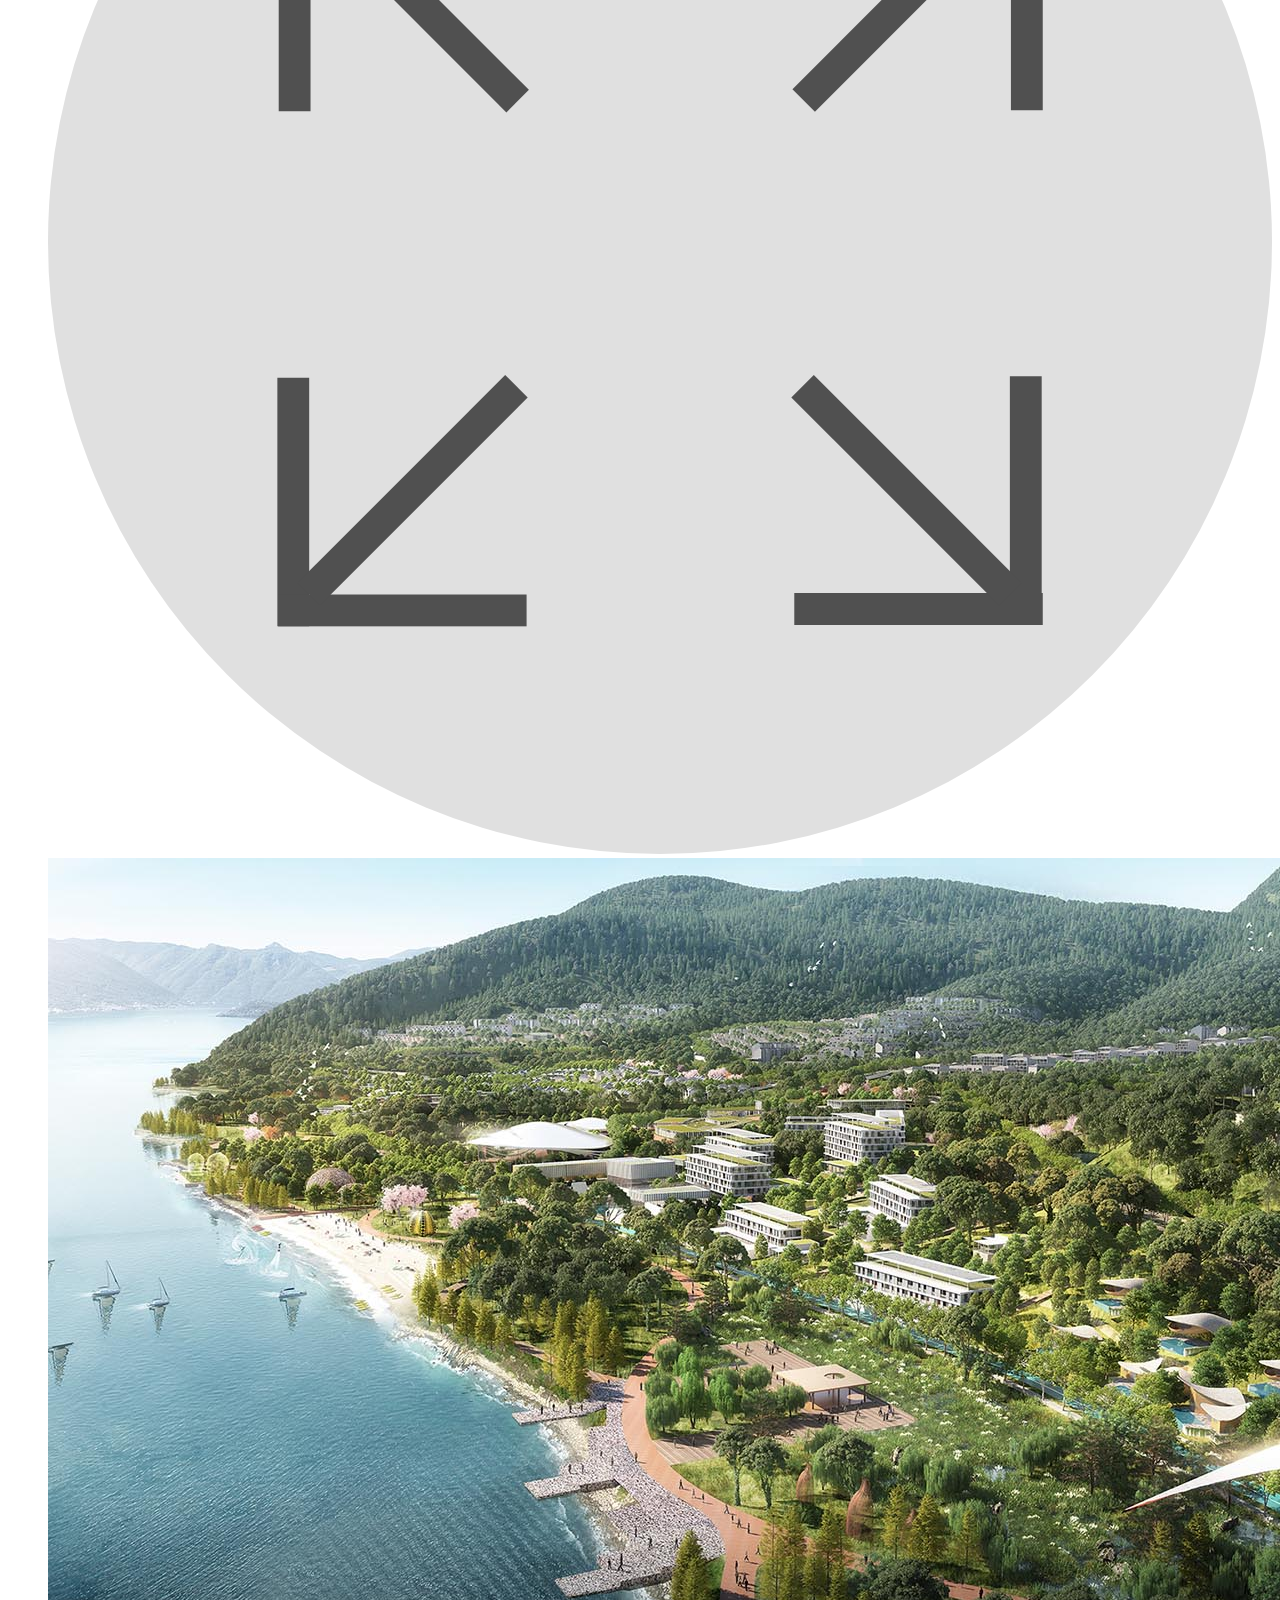
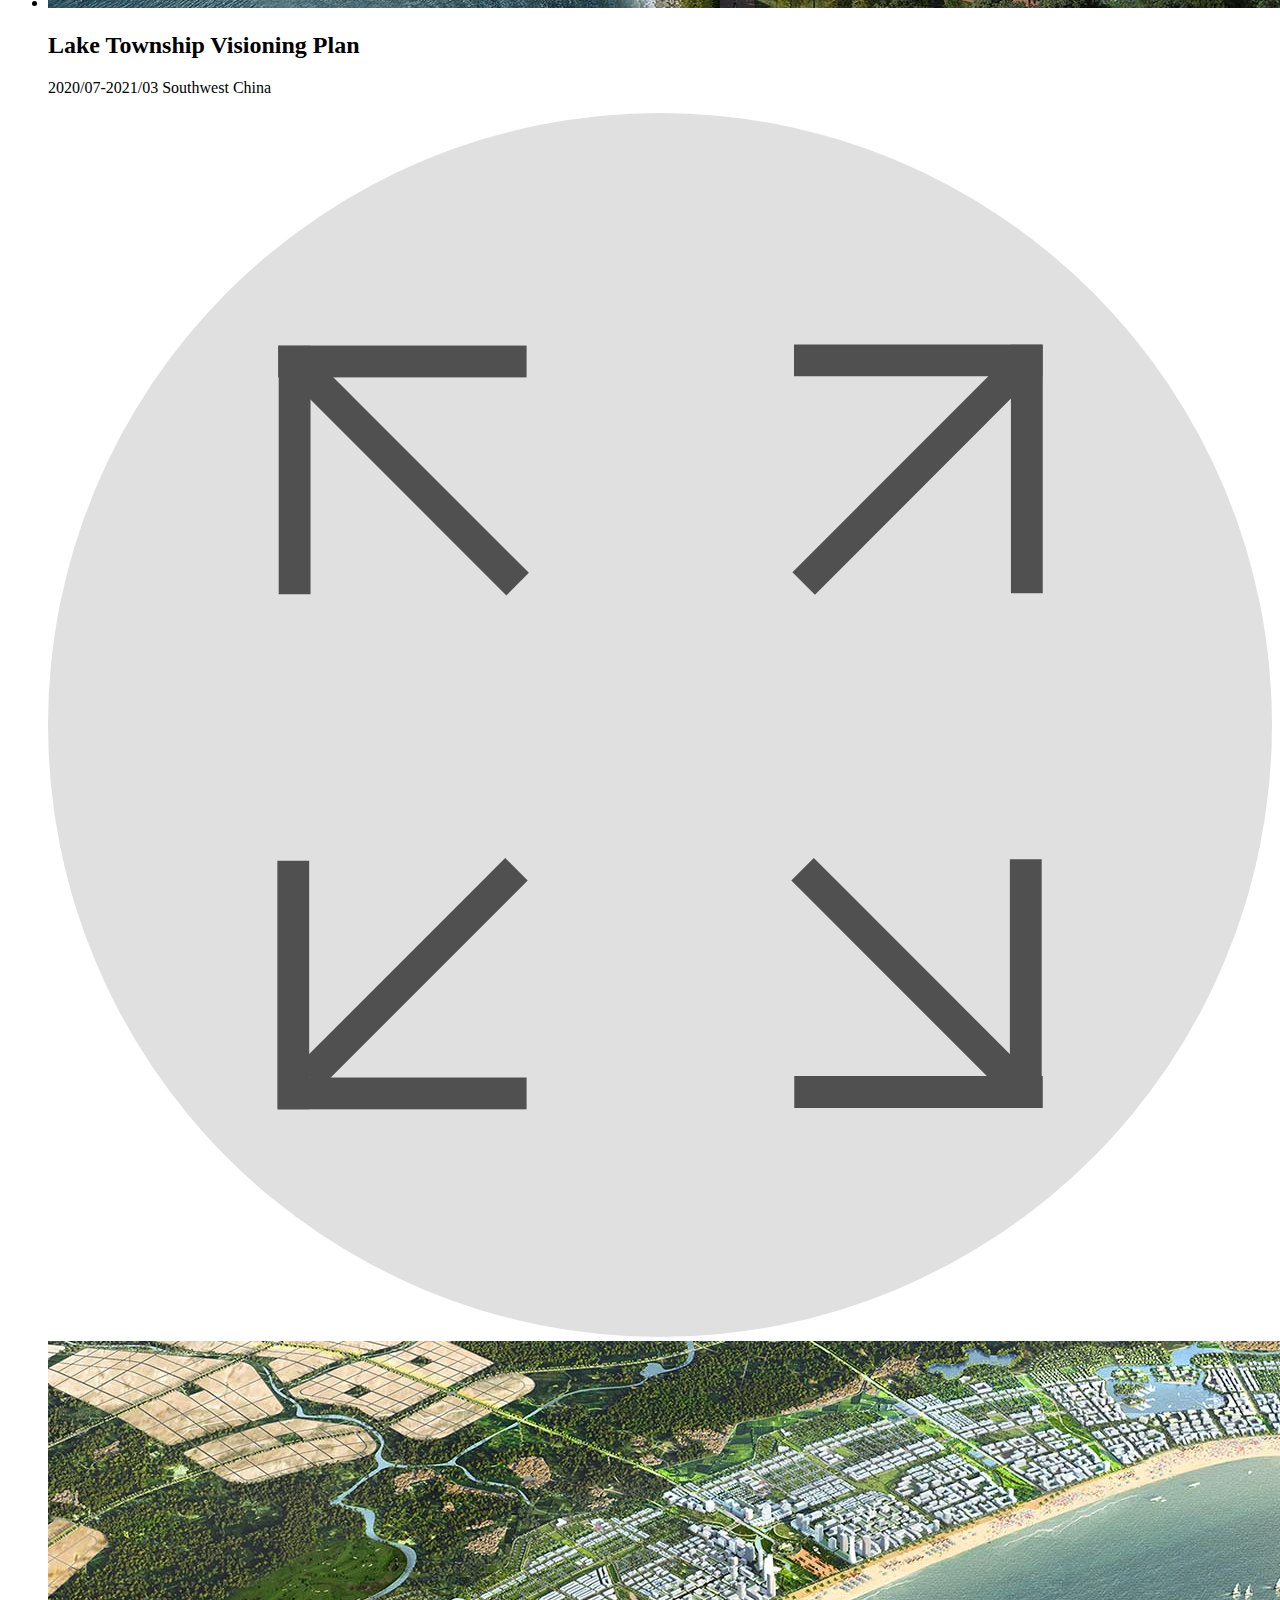
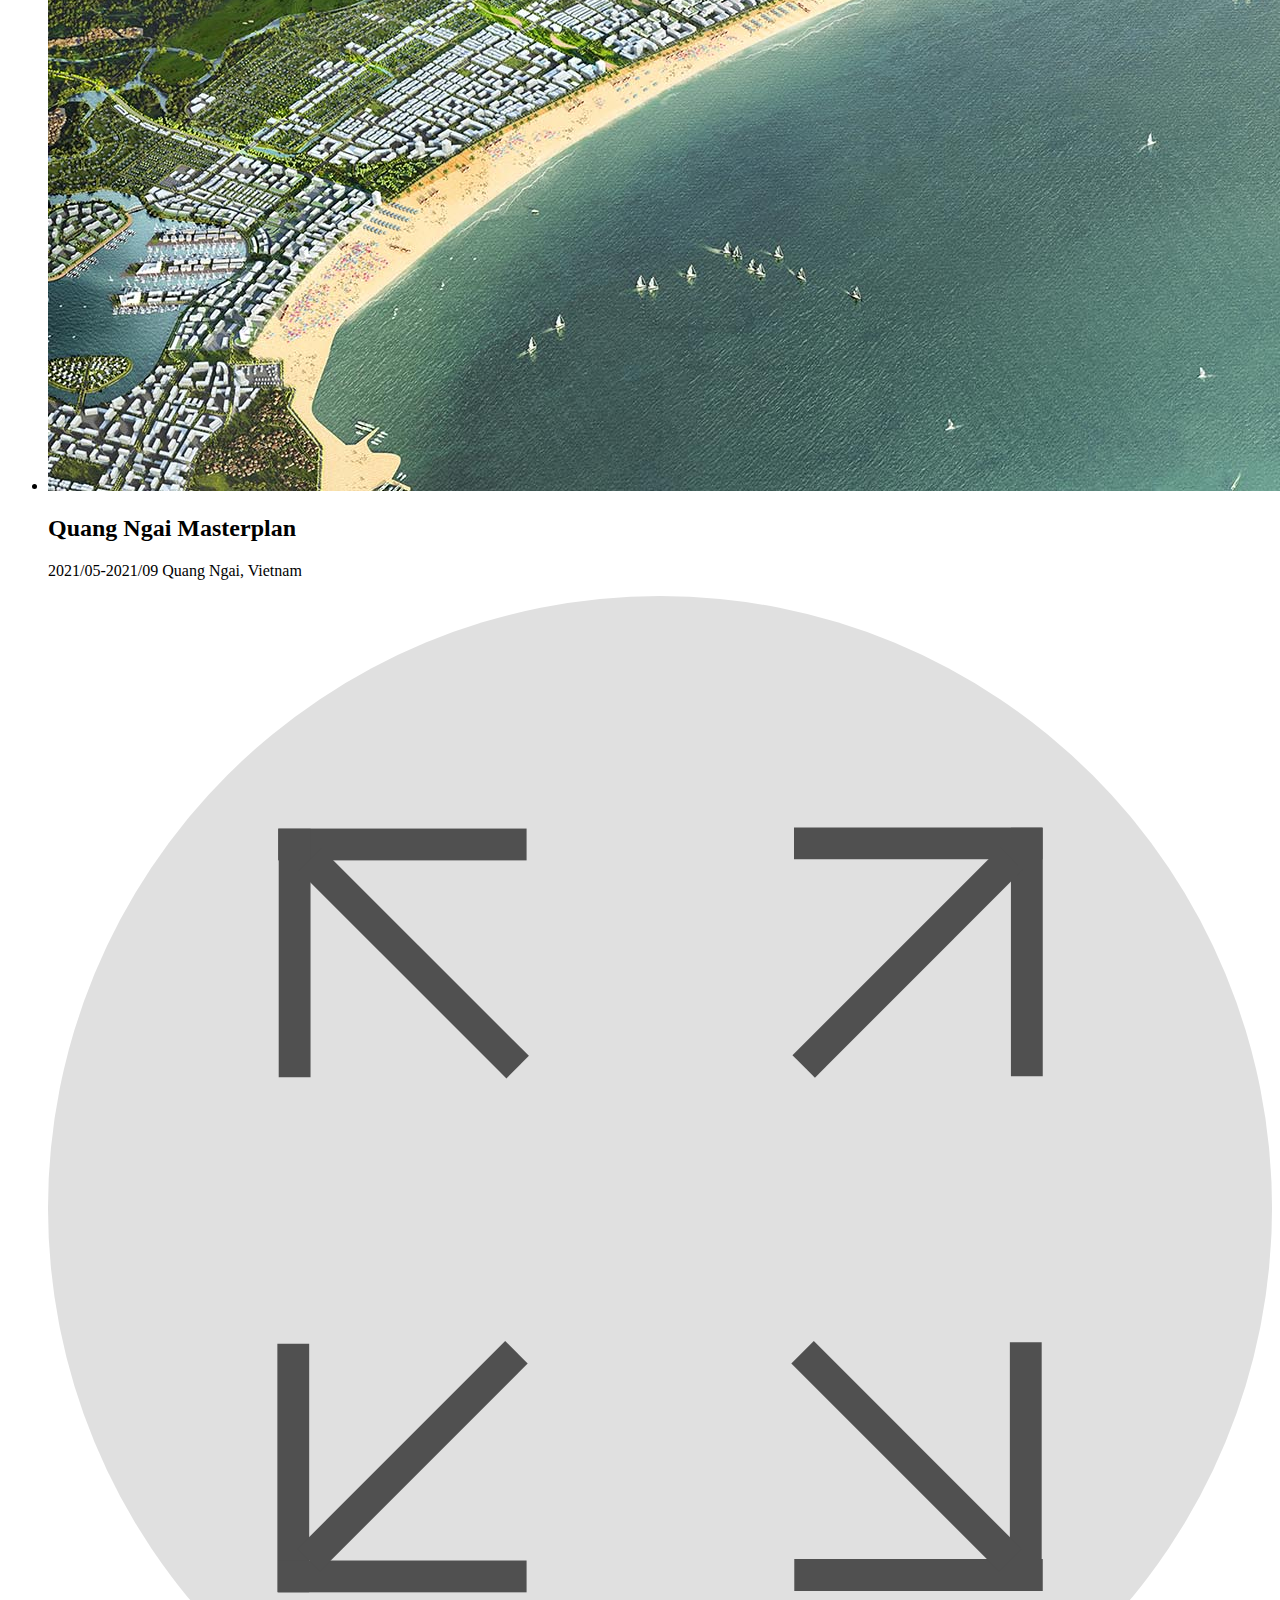
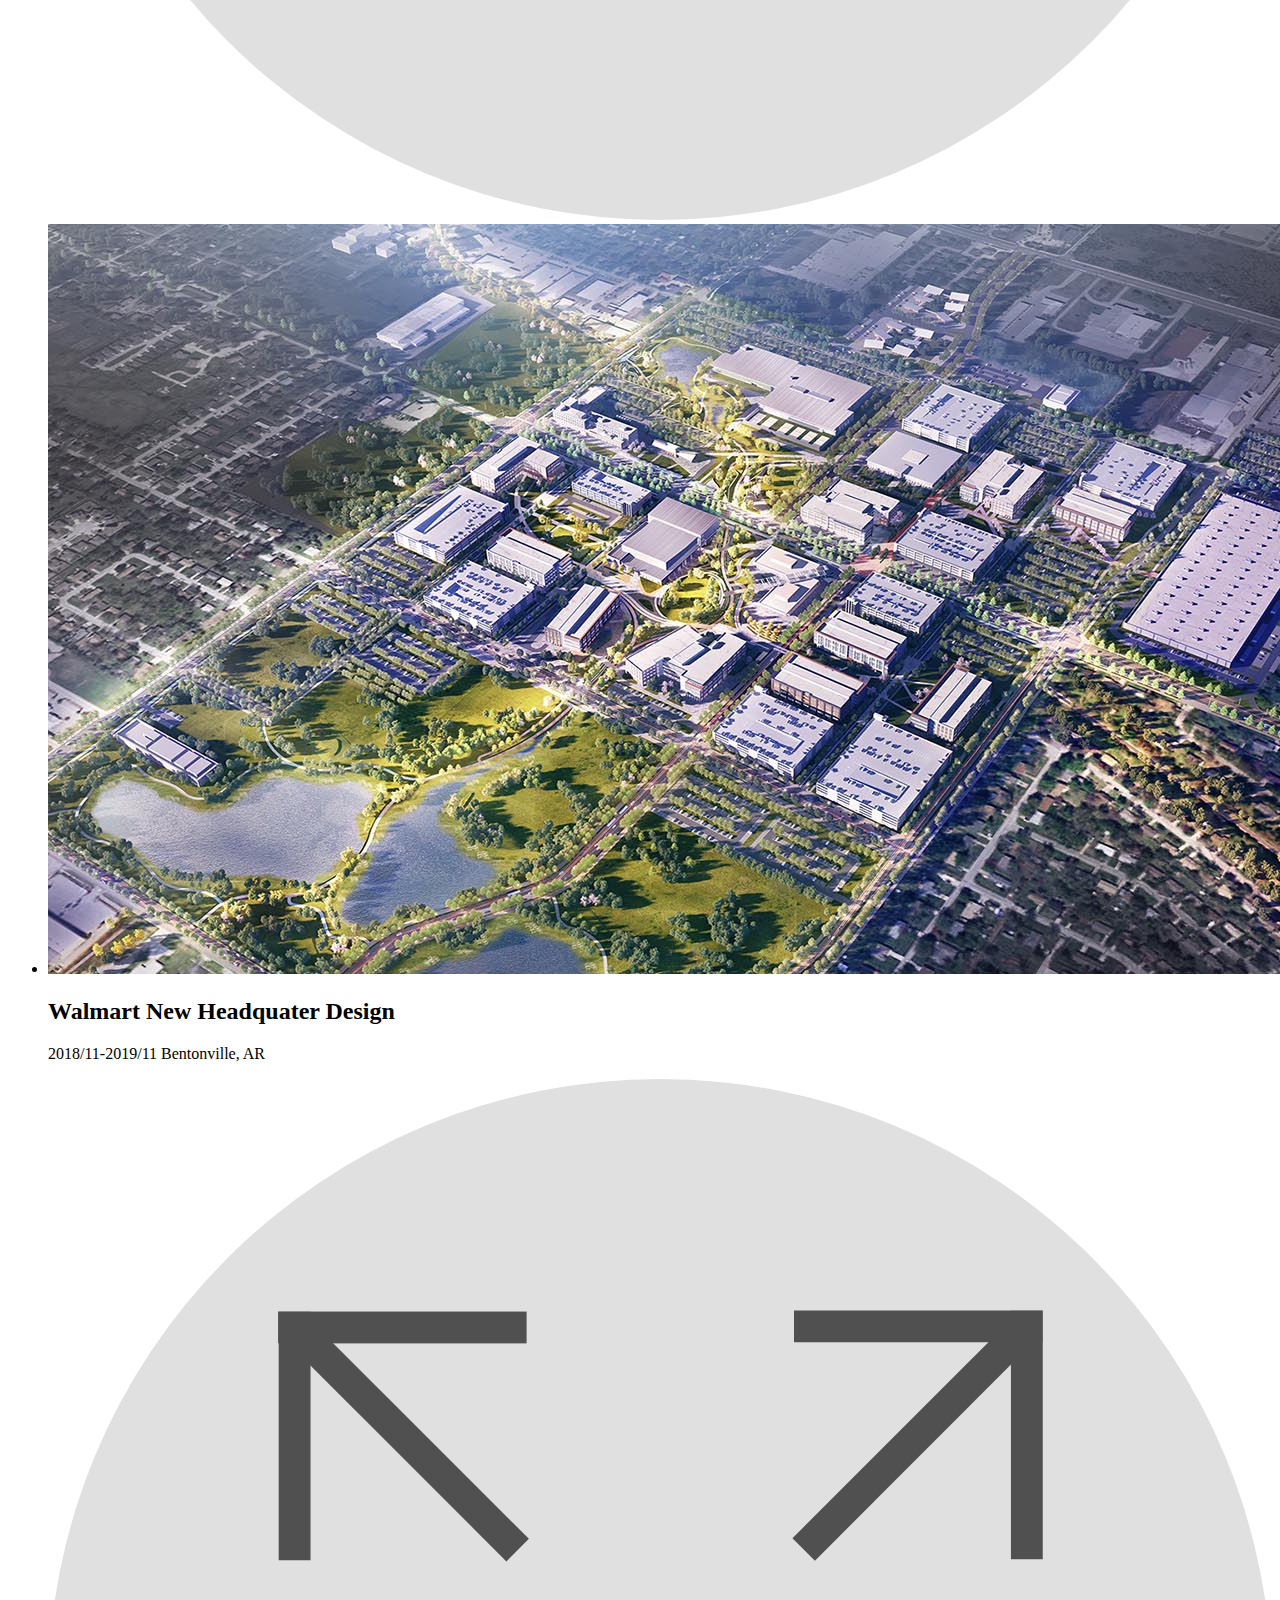
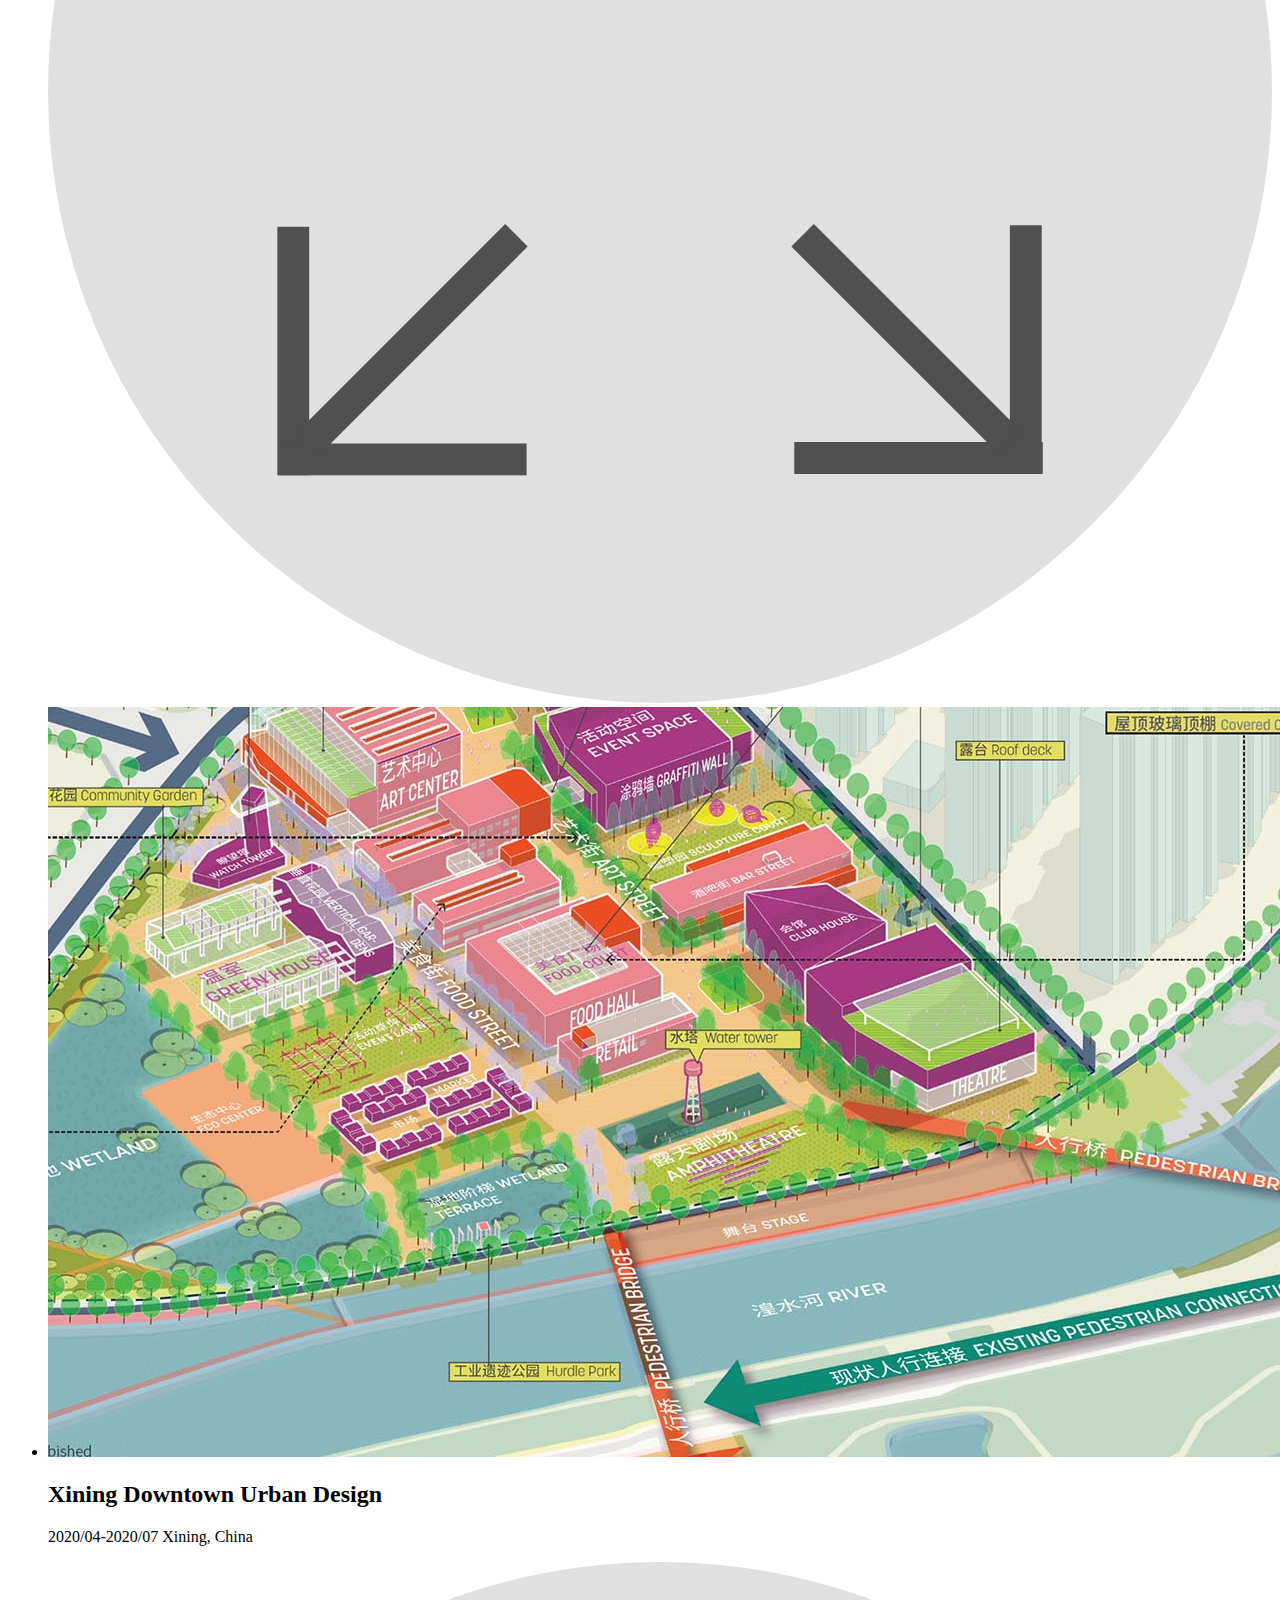
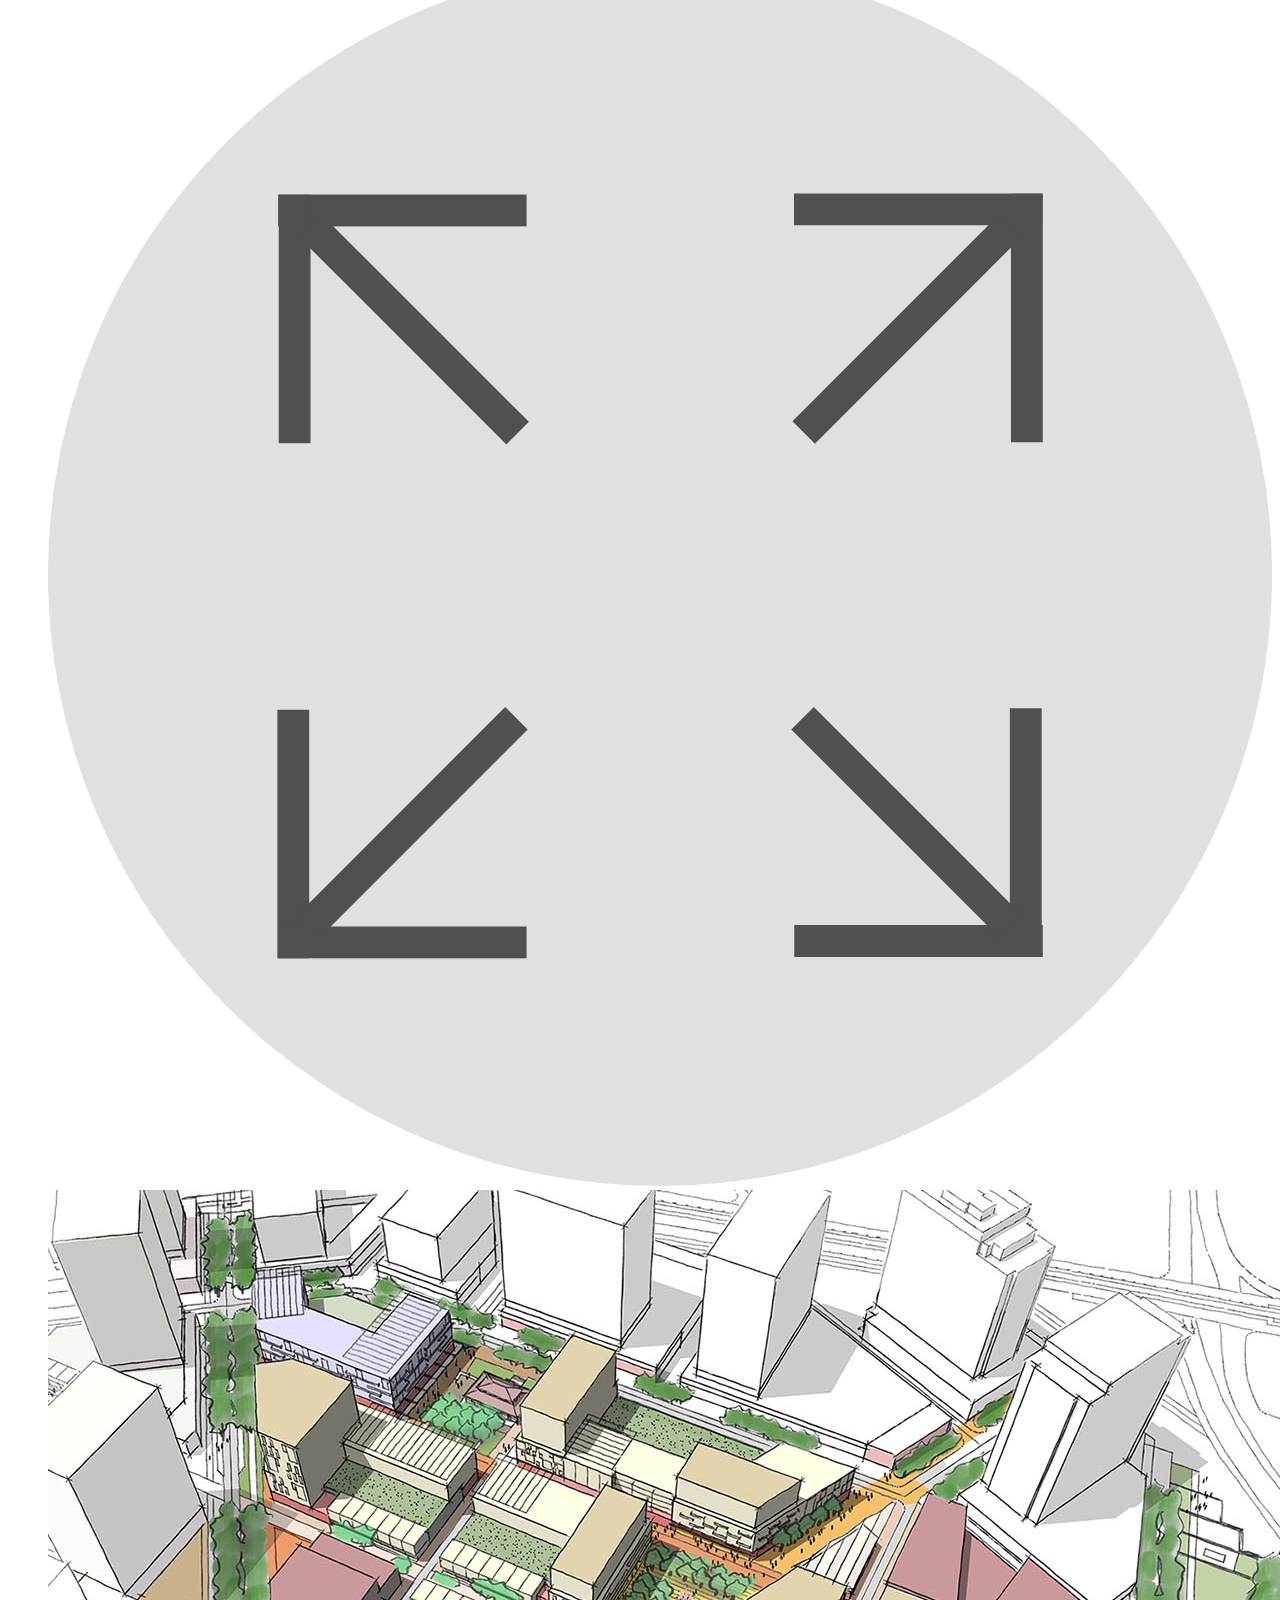
==== commit 6129ccec: "V6.5 Project Update" ====
--- a/index.html
+++ b/index.html
@@ -1,4 +1,4 @@
-github<!DOCTYPE html>
+<!DOCTYPE html>
 <html lang="en">
 <head>
 	<meta http-equiv="Content-Type" content="text/html; charset=utf-8">
@@ -9,200 +9,52 @@
     <link rel="stylesheet" href="../src/style.css" type="text/css" media="screen">
 
     <style>
-        html {
-            height: 100%;
-            width: 100%;
-            font-family: 'STXihei'; /*'华文细黑'，'Helvetica', 'Arial';*/
-        }
-
-        body{
-            margin: 0;
-            padding: 0;
-            height: 100%;
-            width: 100%;
-            background-color: #505050; 
-            overflow: visible;
-        }
-
-        #container {
-            position: absolute;
-            width: 100%;
-            padding-top: 50.46%;
-            top: 0;
-            left: 0;
-            overflow:visible;
-            display: flex;
-            justify-content: center;
-            align-items: center;
-            z-index:1;
-            top: 50%;  /* position the top  edge of the element at the middle of the parent */
-            left: 50%; 
-            transform: translate(-50%, -50%);
-        }
-
-        .Map{
-            position: absolute;
-            width: 100%;
-            height: 100%;
-            top: 0;
-            bottom: 0;
-            left: 0;
-            right: 0;
-            pointer-events: none;
-            overflow: hidden;
-            opacity: .5;
-        }
-
-        ul{
-            margin: 0;
-            padding: 0;
-        }
-        ul li{
-            position: absolute;
-            list-style: none;
-            width: .4vw;
-            height: .4vw;
-            background: #fffa4b;
-            margin: 0 0;
-            border-radius: 50%;
-            transition: 0.5s;
-            cursor: pointer;
-            display: flex;
-            align-items: flex-end;
-        }
-        ul li:hover{
-            background: #ffab4b;
-            box-shadow: 0 0 0 .2vw #777, 0 0 0 .3vw #ffab4b;
-        }
-
-        ul li .Content{
-            position: absolute;
-            bottom: 1.5vw;
-            width: 13vw;
-            background: #fff;
-            box-sizing: border-box;
-            /*border-radius: .5vw; rounded corner may not need */
-            visibility: hidden; /*can be hidden for start*/
-            opacity: 0;
-            transition:0.5s;
-            transform: translateX(-50%) translateY(-2vw);
-            word-wrap: break-word;
-            text-align: center;
-            cursor: default;
-        }
-
-        ul li:hover .Content{
-            visibility: visible;
-            opacity: 1;
-            transform: translateX(-50%) translateY(-.1vw);
-            z-index: 20;
-        }
-
-        ul li .Content:before{
-            content: '';
-            position: absolute;
-            width: 1vw;
-            height: 1vw;
-            background: #fff;
-            bottom: -.5vw;
-            left: 6.2vw;    /*=content width/2 - padding*/
-            transform: rotate(45deg);
-            z-index: 20;
-        }
-                
-        .ContentExpand{
-            position: absolute;
-            padding: 1vw;
-            width: 32vw;
-            max-height: 35vh;
-            background: #fff;
-            box-sizing: border-box;
-            transition:0.5s;
-            transform: translateX(-50%) translateY(50%);
-            overflow: auto;
-            z-index:20;
-            word-wrap: break-word;
-            text-align: center;
-            cursor: default;
-        }
-
-        .Headphoto{
-            width: 100%;  /* =content width */
-            object-fit: cover;
-            /*transform: translateX(-.3vw) translateY(-.3vw);*/
-        }
-
-        ul li h2{
-            font-size:.6vw;
-            padding-left: .3vw;
-        }
-
-        ul li p{ 
-            font-size: .6vw; 
-            padding-left: .3vw;
-        }
-        
-        .ExpandBtn{
-            position: absolute;
-            width: 1.3vw;  
-            height: 1.3vw;
-            top: .3vw;
-            right: .3vw;
-            cursor: pointer;
-            z-index: 30;
-            transition: 0s;
-        }
-
-        .Details {
-            text-align: left;
-        }
-        .Details img{
-            margin-left: auto;
-            margin-right: auto;
-            display: block;
-        }
-
-        ::-webkit-scrollbar {
-            width: .3vw;
-        }
-        ::-webkit-scrollbar-thumb {
-            background: #e0e0e0; 
-        }
-                    
-        #am1 { left: 39.01%; top: 47.99%; }    /*Changzhou*/
+        /*project locations*/               
+        #am1 { left: 39.01%; top: 47.99%; } /*Changzhou*/
         #am2 { left: 38.65%; top: 47.3%; }  /*Nanjing*/
         #am3 { left: 38.2%; top: 46.1%; }   /*Xuzhou*/
-        #am4 { left: 68%; top: 43.8%; }   /*Berkeley*/
-
-        #cp1 { left: 17%; top: 34.8%; }    /*Chernobyl*/
-        #cp2 { left: 27.5%; top: 53.5%; }  /*Mumbai*/
-        #cp3 { left: 36.5%; top: 45.7%; } /*Zhengzhou*/
-        #cp4 { left: 38.4%; top: 48.2%; }  /*Kunshan*/
-
-        #ac1 { left: 37.8%; top: 45.5%; }  /*Xuzhou*/
-        #ac2 { left: 39.32%; top: 47.2%; } /*Changzhou*/
+        #am4 { left: 68%; top: 43.8%; }     /*Berkeley*/
+        #am5 { left: 39.62%; top: 47.99%; } /*Shanghai*/
+        #am6 { left: 38.15%; top: 42.6%; }  /*Beijing*/
+        #am7 { left: 80.15%; top: 39.95%; } /*Boston*/
+
+        #cp1 { left: 17%; top: 34.8%; }     /*Chernobyl*/
+        #cp2 { left: 27.5%; top: 53.5%; }   /*Mumbai*/
+        #cp3 { left: 36.5%; top: 45.7%; }   /*Zhengzhou*/
+        #cp4 { left: 38.4%; top: 48.2%; }   /*Kunshan*/
+
+        #ac1 { left: 37.8%; top: 45.5%; }   /*Xuzhou*/
+        #ac2 { left: 39.32%; top: 47.2%; }  /*Changzhou*/
         #ac3 { left: 67.6%; top: 43.1%; }   /*Petaluma*/
         #ac4 { left: 37.8%; top: 52.1%; }   /*Dongguan*/
-        #ac5 { left: 9.5%; top: 34.3%; }   /*London*/
+        #ac5 { left: 9.5%; top: 34.3%; }    /*London*/
 
         #pf1 { left: 73.9%; top: 47.9%; }   /*Austin*/
-        #pf2 { left: 40.45%; top: 39.85%; }     /*Changchun*/
-        #pf3 { left: 34.8%; top: 51.55%; }    /* Yuxi */
-        #pf4 { left: 36.2%; top: 55.6%; }  /*Quang Ngai*/
-        #pf5 { left: 74.5%; top: 45.5%; }  /* Bentonville */
-        #pf6 { left: 34.6%; top: 44.5%; }  /* Xining */
-        #pf7 { left: 19%; top: 59.5%; }  /* Addis Ababa */
-
+        #pf2 { left: 40.45%; top: 39.85%; } /*Changchun*/
+        #pf3 { left: 34.8%; top: 51.55%; }  /* Yuxi */
+        #pf4 { left: 36.2%; top: 55.6%; }   /*Quang Ngai*/
+        #pf5 { left: 74.5%; top: 45.5%; }   /* Bentonville */
+        #pf6 { left: 34.6%; top: 44.5%; }   /* Xining */
+        #pf7 { left: 19%; top: 59.5%; }     /* Addis Ababa */
     </style>
+   
+    <!-- Google tag (gtag.js) -->
+    <script async src="https://www.googletagmanager.com/gtag/js?id=G-3P8DD5RBES"></script>
+    <script>
+        window.dataLayer = window.dataLayer || [];
+        function gtag(){dataLayer.push(arguments);}
+        gtag('js', new Date());
+        gtag('config', 'G-3P8DD5RBES');
+    </script>
+
 </head>
 
 <body>
-
     <div class="loadingScreen">
         <svg width="100%" height="100%" style="position:absolute">
             <rect width="100%" height="100%" style="fill:rgb(80,80,80);" />
         </svg>
-        <object data="../images/Portfolio Logo.svg" id="loadingLogo"></object>
+        <object data="/images/Portfolio Logo.svg" id="loadingLogo"></object>
     </div>
 
     <!--点击进入页面-->
@@ -214,26 +66,33 @@
                 loadingEl[0].setAttribute("style","visibility:hidden;opacity: 0;transition:0.5s;");
             });
         }
+        var timer;
+        timer=setTimeout(function () {
+            loadingEl[0].setAttribute("style","visibility:hidden;opacity: 0;transition:0.5s;");
+        }, 3000);            //3s后自动进入页面
+        function stop(){
+            clearTimeout(timer);
+        }
     </script>
 
     <div id="logoFilter">
-        <object data="../images/Portfolio Logo.svg" class="Logo" ></object>
+        <object data="/images/Portfolio Logo.svg" id="logo" ></object>
         <!--筛选按钮-->
         <div id="filterBtn">
-            <button class="Btn">About Me</button>
+            <button class="Btn">Academic</button>
             <button class="Btn">Competition</button>
             <button class="Btn">Professional</button>
-            <button class="Btn">Academic</button>
+            <button class="Btn">About Me</button>
         </div>
     </div>
 
 
     <div id="container">
         <!--加载background map-->
-		<object class="Map" data="../images/Worldmap-01.svg" type="image/svg+xml">
+		<object class="Map" data="/images/Worldmap-01.svg" type="image/svg+xml">
 			<embed class="Map" src="Worldmap-01.svg" type="image/svg+xml">
 		</object>
-        <object class="Map" data="../images/Worldmap Light-01.png" style="opacity:1;" >
+        <object class="Map" data="/images/Worldmap Light-01.png" style="opacity:1;" >
 			<embed class="Map" src="Worldmap Light-01.png">
 		</object>
 
@@ -243,28 +102,59 @@
             <li  id="am1">
                 <div class="Content">
                     <h2>Hometown: Changzhou, China</h2>
-                    <p>fyang652@gmail.com<br><a href="https://www.linkedin.com/in/fan-yang-013836164/">LinkedIn Profile</a></p>
+                    <div class = 'Details' hidden><p>fyang652@gmail.com<br><a href="https://www.linkedin.com/in/fan-yang-013836164/">LinkedIn Profile</a></p>
+                    </p></div>
                 </div>
             </li>
             <li  id="am2">
                 <div class="Content">
-                    <img class="Headphoto" src="../images/SEU.jpg"></img>
-                    <h2>Bachelor of Science</h2>
+                    <img class="Headphoto" src="/images/SEU.jpg"></img>
+                    <h2>Bachelor of Science in Applied Physics</h2>
                     <p>Southeast University<br>2010/09-2014/06</p>
+                    <div class = 'Details' hidden><p>
+                    </p></div>
                 </div>
             </li>
             <li  id="am3">
                 <div class="Content">
-                    <img class="Headphoto" src="../images/CUMT.jpg"></img>
-                    <h2>Master of City Planning</h2>
-                    <p>University of Mining and Technology<br>2014/09-2017/06</p>
+                    <img class="Headphoto" src="/images/CUMT.jpg"></img>
+                    <h2>Master of Engineering in Urban Planning and Design</h2>
+                    <p>China University of Mining and Technology<br>2014/09-2017/06</p>
+                    <div class = 'Details' hidden><p>
+                    </p></div>
                 </div>
             </li>
             <li  id="am4">
                 <div class="Content">
-                    <img class="Headphoto" src="../images/UCB.jpg"></img>
+                    <img class="Headphoto" src="/images/UCB.jpg"></img>
                     <h2>Master of Urban Design</h2>
                     <p>University of California, Berkeley<br>2017/08-2018/08</p>
+                    <div class = 'Details' hidden><p>
+                    </p></div>
+                </div>
+            </li>
+            <li  id="am5">
+                <div class="Content">
+                    <h2>Assistant Designer Internship</h2>
+                    <p>Dplus Architecture Studio, Shanghai<br>2016/07-2016/09</p>
+                    <div class = 'Details' hidden><p>Deeply involved in the schematic design and design development phases of varies commercial / public projects, including Moganshan SPA Hotel, Suzhou Elementary School, Shanghai Yide Area Urban Design, Xi'an Art City, etc. Role responsibilities include architecture / urban design form research, modelling refinement, analytical diagram production, rendering production.
+                    </p></div>
+                </div>
+            </li>
+            <li  id="am6">
+                <div class="Content">
+                    <h2>Assistant Designer Internship</h2>
+                    <p>China architecture design & research group, Beijing<br>2017/05-2017/07</p>
+                    <div class = 'Details' hidden><p>Worked in Cui Kai Studio under CADG. Took part in the schematic design and design development phase of varies architecture projects with public program, including Weihai Teenager Activity Center, Jinan Metro Headquarter, Hainan Culture Center, etc.
+                    </p></div>
+                </div>
+            </li>
+            <li  id="am7">
+                <div class="Content">
+                    <h2>Urban Designer</h2>
+                    <p>Sasaki Associates, Boston<br>Since 2018/11</p>
+                    <div class = 'Details' hidden><p>
+                    </p></div>
                 </div>
             </li>
         </ul>
@@ -274,52 +164,92 @@
         <ul id="professional">
             <li  id="pf1">
                 <div class="Content">
-                    <img class="Headphoto" src="../images/201905 Velocity Crossing/Headphoto.jpg"></img>
+                    <img class="Headphoto" src="/images/201905 Velocity Crossing/Headphoto.jpg"></img>
                     <h2>Velocity Crossing</h2>
                     <p>2019/05-2020/05 Austin, TX</p>
+                    <div class = 'Details' hidden>
+                    <p><small>Professional project @Sasaki<br>Team：Martin Zogran, Hernan D. Schlosman, Ethan Lay-Sleeper, Jeffrey Levy, Fan Yang<br><br>Design Area: 1450,000 ㎡<br>Program：Residential / Office / Retail<br>GFA：497,000 ㎡</small>
+                    <br><br>A significant mixed-use project in southeast Austin that’s already attracted an international large manufacturer and an H-E-B grocery store is growing in size, scope and land that will be preserved.
+                    <br><br><img width='100%' src='/images/201905 Velocity Crossing/P1.jpg'></img>
+                    <br><br>Inspired by the runways of the airport, Sasaki propose ‘runway parks’ form a major axis within the project. The runway parks are carefully positioned to provide access from the center of the project, directly to the existing open space, aiming to forms unique central space at the intersection, thus establishes a distinctive district identity. 
+                    <br><br>Breaking ground in early 2021 will be a 295-unit apartment complex called Presidium Velocity, followed shortly thereafter by 140,000 square feet of amenity space and creative office – featuring office space designed for incubating small businesses and creative types, restaurants, and health and wellness users.
+                    <br><br><div style='padding-bottom: 56.25%; position: relative'><iframe frameborder = '0' style = 'position: absolute; width: 100%; height: 100%' src="https://player.vimeo.com/video/438196864?&amp;title=0&amp;byline=0&amp;portrait=0"></iframe></div>
+                    </p></div>
                 </div>
             </li>
             <li  id="pf2">
                 <div class="Content">
-                    <img class="Headphoto" src="../images/202104 Changchun/Headphoto.jpg"></img>
+                    <img class="Headphoto" src="/images/202104 Changchun/Headphoto.jpg"></img>
                     <h2>Changchun Middle Mountain Masterplan</h2>
                     <p>2021/01-2021/04 Changchun, China</p>
+                    <div class = 'Details' hidden><p><small>Professional project @Sasaki<br>Team：Ming-Jen Hsueh, Tianjiao Zhang, Muhan Cui, Binbin Ma, Wenxin Li, Fan Yang, Yixing Miao, Boxiang Yu, Fangli Zhang, Zixuan Tai, Andrew Sell<br><br>Site Location: Changchun, China<br>Masterplan Area: 724 k㎡<br>Program：Residential / Retail / Culture / Tourism</small>
+                    <br><br>As part of Changchun spatial framework - city in north, garden in south, mountain and water in the middle, the site could highlight digital industry with the filming industry character of the city, a recreational destination for the transformation of traditional industries. The plan focuses on the protection and restoration of the current mountain and forest ecology of the site, the systematic connection and protection of core ecological areas, the restoration of special ecology zone. By introducing cultural tourism industry, diverse recreational corridors and experience loops create a new ecological green heart in Changchun.
+                    </p></div>
                 </div>
             </li>
             <li  id="pf3">
                 <div class="Content">
-                    <img class="Headphoto" src="../images/202103 Fuxian Lake/Headphoto.jpg"></img>
-                    <h2>Fuxian Lake Township Visioning Plan</h2>
-                    <p>2020/07-2021/03 Yuxi, China</p>
+                    <img class="Headphoto" src="/images/202103 Fuxian Lake/Headphoto.jpg"></img>
+                    <h2>Lake Township Visioning Plan</h2>
+                    <p>2020/07-2021/03 Southwest China</p>
+                    <div class = 'Details' hidden><p><small>Professional project @Sasaki<br>Team：Michael Grove, Ming-Jen Hsueh, Sejal Agrawal, Fan Yang, Shih-Hao Liao, Yixin Miao, Elangovan Govindan, Ponnapa Prakkamakul, Zixuan Tai, Boxiang Yu<br><br>Design Area: 1210,000 ㎡<br>Program：Tourism / Commercial / Residence<br>GFA：840,000 ㎡</small>
+                    <br><br>This Lake is a deep-water freshwater lake with largest water storage capacity, top water quality among the inland lakes in China. Our plan  prioritizes ecology by minimizing or eliminating the impact on lake water quality while utilizing the lake view. 
+                    <br><br>We kept most of the existing ravines as primary ecological corridors connecting the district from the mountains to the lakefront, also a linear lakefront wetland belt to collect and purify surface runoff coming from the ravines. A commercial - cultural corridor is placed in the center of the site, where theater, conference hall, forest retail street is located. On the lake front we have resort hotel and resort villas, as well as exhibition and water sports center, on mountainside we put smaller scale hotels closer to the forest, along with market oriented apartments and townhouses.
+                    </p></div>
                 </div>
             </li>
             <li  id="pf4">
                 <div class="Content">
-                    <img class="Headphoto" src="../images/202109 Quang Ngai/Headphoto.jpg"></img>
+                    <img class="Headphoto" src="/images/202109 Quang Ngai/Headphoto.jpg"></img>
                     <h2>Quang Ngai Masterplan</h2>
                     <p>2021/05-2021/09 Quang Ngai, Vietnam</p>
+                    <div class='Details' hidden><p><small>Professional project @Sasaki<br>Team：Romil Sheth, Elangovan Govindan, Fan Yang, Yixin Miao, Qiuying Sun, Ponnapa Prakkamakul, Hui Wang, Andrew Sell, Rafael Marengoni<br><br>Masterplan Area: 155 k㎡<br>Program：Resrot / Residential / Office / Industry<br>GFA: 85,000,000 ㎡</small>
+                    <br><br>Quang Ngai is one of the fastest developping cities in Vietnam, the city is proposing a new town to the north of the old city. By utilizing its approximity to harbor and railways, the new town will attract new industries as well as tourists to this area. 
+                    <br><br>The plan prioritizes ecology analysis, the open space structure is set based on preserving major portion of existing forests and farmland. The development clusters consists of one main beachfront city belt which will accommodate CBD, retail, resort, and three other clusters providing ecology living, education and research, light industry and high-end manufacturing industry.
+                    </p><h2>Massing Generation Using Grasshopper</h2>
+                    <p>Due to the large site area that require general massing modelling to show density and typology distribution, a Rhino Grasshopper plug-in called <a href = 'https://decodingspaces.de/'>Decoding Spaces</a> was introduced into this project in order to improve work flow and efficiency.
+                    <br><br>This plug-in provides various tools to control the shape of blocks and form of buildings. By taking an area boundary and a guiding street segment as input, a minor street network and blocks can be generated. Other parameters can be used to control the block width, setbacks, parcel width, building type, building width, FAR, etc. 
+                    </p><img width='100%' src='/images/202109 Quang Ngai/plugin.png'>
+                    <div class = 'caption'>Using Decoding Spaces in grasshopper</div>
+                    <img width='60%' src='/images/202109 Quang Ngai/form0.jpg'>
+                    <div class = 'caption'>Input geometry: area boundary and guiding street segment</div>
+                    <img width='60%' src='/images/202109 Quang Ngai/form1.jpg'>
+                    <div class = 'caption'>Single family house typology</div>
+                    <img width='60%' src='/images/202109 Quang Ngai/form2.jpg'>
+                    <div class = 'caption'>'Donut' typology</div>
+                    <img width='60%' src='/images/202109 Quang Ngai/form3.jpg'>
+                    <div class = 'caption'>Tower typology</div>
+                    <img width='60%' src='/images/202109 Quang Ngai/form4.jpg'>
+                    <div class = 'caption'>Vietnamese shophouse typology</div>
+                    <p>Combining the characters provided by this plug-in, a specific typology was developped for this project, as shown in the last picture above. The Vietnamese shophouse typology usually consists of two rows of townhouses with diverse width / height and first floor shops in a block, it was simulated in grasshopper by adjusting parcel and building parameters, as well as introducing a randomrized floor number module.
+                    </p></div>
                 </div>
             </li>
             <li  id="pf5">
                 <div class="Content">
-                    <img class="Headphoto" src="../images/201911 WMHO/Headphoto.jpg"></img>
+                    <img class="Headphoto" src="/images/201911 WMHO/Headphoto.jpg"></img>
                     <h2>Walmart New Headquater Design</h2>
                     <p>2018/11-2019/11 Bentonville, AR</p>
+                    <div class='Details' hidden><p><small>Professional project @Sasaki<br>Team：Martin Zogran, Hernan D. Scholosman, Ethan Lay-Sleeper, Shih Hao Liao, Fan Yang, Alykhan Mohamed<br><br>Design Area: 1210,000 ㎡<br>Program：Office Headquarter<br>GFA：330,000 ㎡</small>
+                    <br><br>Sasaki led the campus master planning process, engaging many diverse voices in the process. Bridging architecture, landscape design, transportation planning, and sustainability, the Sasaki urban design team created a flexible framework for Walmart’s new campus. The new home office will incorporate new standards for wellness in all aspects of its design, including hike and bike trails, walkable amenities, and new fitness and child care options.
+                    </p></div>
                 </div>
             </li>
             <li  id="pf6">
                 <div class="Content">
-                    <img class="Headphoto" src="../images/202007 Xining/Headphoto.jpg"></img>
+                    <img class="Headphoto" src="/images/202007 Xining/Headphoto.jpg"></img>
                     <h2>Xining Downtown Urban Design</h2>
                     <p>2020/04-2020/07 Xining, China</p>
+                    <div class='Details' hidden><p><small>Professional project @Sasaki<br>Team: Ming-Jen Hsueh, Elangovan Govindan, Binbin Ma, Fan Yang, Yixin Miao, Muhan Cui, Wenxin Li<br><br>Research Area: 4.8 k㎡<br>Design Area: 259,000 ㎡<br>Program: Retail / Office / Culture / Public Service</small>
+                    </p></div>
                 </div>
             </li>
             <li  id="pf7">
                 <div class="Content">
-                    <img class="Headphoto" src="../images/202103 Addis Ababa/Headphoto.jpg"></img>
+                    <img class="Headphoto" src="/images/202103 Addis Ababa/Headphoto.jpg"></img>
                     <h2>La Gare Mixed-Use Development</h2>
                     <p>2019/09-2021/03 Addis Ababa, Ethiopia</p>
-                    <div class='Details' hidden><p><small>Professional project @Sasaki</small>
+                    <div class='Details' hidden><p><small>Professional project @Sasaki<br>Team: Romil Sheth, Alykhan Mohamed, Ruben Sannen, Fan Yang, Ponnapa Prakkamakul, Shannon Rafferty<br><br>Design Area: 316,000 ㎡<br>Program: Residential / Retail<br>GFA: 873,000 ㎡</small>
                     <br><br>La Gare mixed-use development is located in central Addis Ababa, containing the historic site of La Gare Railway Station. As one of the largest integrated communities in Ethiopia, La Gare features more than 4,000 residences set in an area of over 360,000 sqm. The regeneration of this urban area will revitalize the city's economy and bring back the life hub in the memory of Addis Ababa citizens.
                     </p></div>
                 </div>
@@ -330,30 +260,99 @@
         <ul id="competition">
             <li  id="cp1">
                 <div class="Content">
-                    <img class="Headphoto" src="../images/202011 Chernobyl/Headphoto.jpg"></img>
+                    <img class="Headphoto" src="/images/202011 Chernobyl/Headphoto.jpg"></img>
                     <h2>New Chernobyl: Towards A Clean Future</h2>
                     <p>2020/11 Chernobyl, Ukraine</p>
+                    <div class='Details' hidden><p><small>Introduction Video</small></p>
+                    <div style='padding-bottom: 56.25%; position: relative'><iframe frameborder = '0' style = 'position: absolute; width: 100%; height: 100%' src='https://www.youtube.com/embed/t1rsPclplTc'></iframe></div>
+                    <h2>Step I Exclusion to Inclusion</h2>
+                    <p><img src = '/images/202011 Chernobyl/P1.jpg' width = '100%'></img>
+                    In order to revive the Chernobyl Area, we first look into the change of Exclusion Zone Boundary, the current boundary cover 2,600 sqkm of land, yet a large portion of it is not that severely polluted due to a large span of time has passed.
+                    <br><br>Based on data from Ukrainian Institute of Agricultural Radiology and ARPA Russia-Belarus, a radiation level analysis shows that a large area is lower than 0.24 microSv/h, which equals to 2 mSv annualy. This number equals to average natural background radiation level in UK, thus the Exclusion Zone boundary can be reduced to cover only 1000 sqkm land.
+                    </p><h2>Step II Accessibility</h2>
+                    <p><img src = '/images/202011 Chernobyl/P2.jpg' width = '80%'></img>
+                    Proposing a HSR could significantly improve the accessibility to the site. Phase one Kyiv-Chernihiv HSR is 210km long, can run 250km/h train that connects the two major cities in less than one hour. Five major stops are proposed, with one station located in the former exclusion zone. It only takes 30 min from kyiv to arrive at Chernobyl by train, more people will be attracted to this area. The later phases could extent the rail to connect West Europe and Russia, functioning as a spine.
+                    </p><h2>Step III New Communities</h2>
+                    <p><img src = '/images/202011 Chernobyl/P3.jpg' width = '100%'></img>
+                    We propose to establish a new community next to the Chernobyl HSR Station, as an anchor and exemplary district for the redevelopment of former EZ. The new community, also the HSR station, is only 2.5 km from Chernobyl old town, serving both the new community and technicians in old town area. 
+                    <br><br>The new community consists of several urban clusters that sits in harmony with the nature. Green corridors surrounding each cluster, with leisure programs located in. Each cluster can hold different programs, mixed-use cluster for youth and new comers, residential community for families, health institution for everyone's healthy life in the city.
+                    <br><br><img src = '/images/202011 Chernobyl/P4.jpg' width = '100%'></img>
+                    </p></div>
                 </div>
             </li>
             <li  id="cp2">
                 <div class="Content">
-                    <img class="Headphoto" src="../images/201804 Mumbai/Headphoto.jpg"></img>
+                    <img class="Headphoto" src="/images/201804 Mumbai/Headphoto.jpg"></img>
                     <h2>A Gentle Trespasser of Koliwada</h2>
                     <p>2018/04 Mumbai, India</p>
+                    <div class = 'Details' hidden><p>When the land of Koliwada is inevitably facing redevelopment, is there a possible way that we can make this ‘trespasser’, the new project, as gentle as possible? We propose three protocols that the original residents may ask the developer to enforce, in order to achieve a balanced solution for both new comers to the site, as well as the original residents there.
+                    <img src="/images/201804 Mumbai/P1.jpg" width = '100%'></img>
+                    <img src="/images/201804 Mumbai/P2.jpg" width = '100%'></img>
+                    </p></div>
                 </div>
             </li>
             <li  id="cp3">
                 <div class="Content">
-                    <img class="Headphoto" src="../images/201604 Vertical Farming/Headphoto.jpg"></img>
-                    <h2>Arable Air: Vertical Farming Facility Design</h2>
+                    <img class="Headphoto" src="/images/201604 Vertical Farming/Headphoto.jpg"></img>
+                    <h2>耕·云 Arable Air: Vertical Farming Facility Design</h2>
                     <p>2016/04 Zhengzhou, China</p>
+                    <div class='Details' hidden><p><small>Honorable Mention, 2016 Vertical Farming Design Competition<br>Instructor: Deng Yuanyuan<br>Collaborators: Wang Kaisheng, Xu Chenxu, Wang Meng</small>
+                    </p><h2>Design Concept</h2>
+                    <p>The chinese character 耕 (farming), which is formed by 耒 (plow) on the left side and 井 (well) on the right side, has been connected tightly to the earth since its creation. Yet as the land, which the traditional farming pattern is based on, has been gradually taken up by sprawling modern cities, we’d like to explore the new meaning of farming. Vertical farm, which integrates agriculture and urban space, allows farming leaving earth and floating in air, thus creates new possibilities for farming.
+                    <img src="/images/201604 Vertical Farming/P1.jpg" width = '80%'></img>
+                    </p><h2>Form Generation</h2>
+                    <p><img src="/images/201604 Vertical Farming/P2.jpg" width = '80%'></img>
+                    This site locates in HangMei science and technology park in XinZheng, Henan Province. The existing buildings include an 11F office building, a 2F annexes building and ancillary commercial facilities in the field. The field which is adjacent to the ecological landscape axis in the center of the science and technology park has superior landscape condition and landmark potential.The construction of the vertical farm will make exploration and demonstration for the the development of urban agriculture in the city. 
+                    <img src="/images/201604 Vertical Farming/P3.jpg" width = '100%'></img>
+                    <img src="/images/201604 Vertical Farming/P4.jpg" width = '100%'></img>
+                    <img src="/images/201604 Vertical Farming/P5.jpg" width = '100%'></img>
+                    <img src="/images/201604 Vertical Farming/P6.jpg" width = '100%'></img>
+                    </p></div>
                 </div>
             </li>
             <li  id="cp4">
                 <div class="Content">
-                    <img class="Headphoto" src="../images/201608 Narrator/Headphoto.jpg"></img>
+                    <img class="Headphoto" src="/images/201608 Narrator/Headphoto.jpg"></img>
                     <h2>Narrator on the Fourth Dimension</h2>
                     <p>2016/08 Kunshan, China</p>
+                    <div class = 'Details' hidden>
+                    <p><small>Design of Gui Youguang Memorial<br>UIA-HYP Cup 2016 Honorable Mention</small></p>
+                    <h2>About the Narrator</h2>
+                    <p><img src = '/images/201608 Narrator/P1.jpg' width = '45%'></img>
+                    Born in Kunshan, Gui Youguang was famous for literary talent in his early years. In Jiajing Year 19 (1540 AD), he passed the Provincial Exam but failed the Imperial Exam in the next year. So he moved to Anting River and started lecturing. Many students were attracted by his reputation. Yet in the following years, he suffered from both repeatedly failing the Imperial Exam and passing away of his loved ones.
+                    <br><br>However, these twists and turns of life inspired him in his creation. His proses have sincere feelings as well as distinctive style, which are widely praised as the representative of “Classical Faction”. Most of his famous essays were included in <em>Collection of Zhengchuan</em>.
+                    </p><h2>Design Concept</h2>
+                    <p><img src = '/images/201608 Narrator/P2.jpg' width = '45%'></img>
+                    Memorial is a kind of narrative to show the life experiences of the commemorated person. This design tries to follow the typical narrative pattern of the narrator to complete a narrative of the narrator’s life.  Visitors of the memorial may follow the life track of the writer through exhibits, as well as learn the narrate pattern of the writer through visit path and architecture space.
+                    <br><br>We take an article of the narrator as an example to analyze his pattern of extracting events from a pool of all accessible events and organizing their sequence, so as to form the regulations of generating spatial forms and visit paths of the memorial. 
+                    </p><h2>Site Analysis</h2>
+                    <p><img src = '/images/201608 Narrator/P3.jpg' width = '45%'></img>
+                    The site of Gui Youguang Memorial is in Zhenchuan Park of Kunshan, which is also Gui’s resting place. The park locates right between a city street and a river. It has a tranquil atmosphere and inherited the history and culture of Kunshan. So it is an ideal site for Gui’s Memorial. 
+                    <br><br>Yet the effect of the park failed to exert well. There are several facilities inside the park that functioned as a memorial of the historical figure but few people may come into the hidden and forgotten area to visit these facilities. Also, the access to waterfront area is not easy due to dense vegetation inside the park and winding paths that block the sight of visitors. 
+                    <img src = '/images/201608 Narrator/P4.jpg' width = '60%'></img>
+                    </p><h2>An Example of Narrative Pattern</h2>
+                    <p><img src = '/images/201608 Narrator/P5.jpg' width = '100%'></img>
+                    <img src = '/images/201608 Narrator/P6.jpg' width = '100%'></img>
+                    <small>Note:<br>[1] The Imperial Examinations were a civil service examination system in Imperial China to select candidates for the state bureaucracy. By passing the Provincial Exam, Candidates  got the chance of taking Imperial Examination in state capital.
+                    <br>[2] Ivory tablet was held by ancient officials when they meeting the emporer.</small>
+                    </p><h2>Narrative Pattern Analysis</h2>
+                    <p><img src = '/images/201608 Narrator/P7.jpg' width = '45%'></img>
+                    By analyzing The Xiangji Studio of Gui Youguang, it turns out that the narrative is not developed from a linear direction along the timeline, instead it is divergent but surrounds several objects: the past states of the objects are described and juxtaposed with current states. By manipulating time, the narrator allows readers to experience compressed and collaged time periods, thus highlighting the emotion. Following this pattern, we try to arrange the content of the memorial.
+                    </p><h2>Extracting Memorial Themes</h2>
+                    <p><img src = '/images/201608 Narrator/P8.jpg' width = '45%'></img>
+                    Based on the Chronicle of Gui Youguang, we put dozens of events that took place in Gui’s lifetime on the timeline and then try to find connections among them. We sort out 5 themes according to the relation of places/objects among those major events: the Hall of Imperial Examination, the loquat tree, the studio, the ivory tablet and the grave. The 5 exhibition halls are shaped according to the space feature of the places or the  scenes that the objects are used. These halls are the basic modules of the memorial.
+                    </p><h2>Form Generation</h2>
+                    <p><img src = '/images/201608 Narrator/P9.jpg' width = '100%'></img>
+                    <p><img src = '/images/201608 Narrator/P10.jpg' width = '100%'></img>
+                    <p><img src = '/images/201608 Narrator/P11.jpg' width = '80%'></img>
+                    After extracting the five objects that linked major events of the writer’s life, the themes of exhibition halls of the memorial are determined. The five exhibition halls are organized into the plan of the memorial with one hall on the ground (due to the grave is defined as immovable cultural relics) and four underground halls. The contents of these exhibition halls demonstrate mutiple aspects of the writer.
+                    <p><img src = '/images/201608 Narrator/P12.jpg' width = '100%'></img>
+                    </p><h2>Path Organization</h2>
+                    <p><img src = '/images/201608 Narrator/P13.jpg' width = '80%'></img>
+                    The visit sequence of each visitor that comes to the memorial is equivalent to his narrative sequence. The sequence shall not be  fixed in response to the  flexibility  of time dimension in narrative. Thus connectors are introduced into the memorial to provide visitors with a possibility of diversive paths. The connectors connect the underground and ground space. So visitors are able to back to the ground as soon as they finish the visit of one exhibition hall and choose their next object.
+                    <br><br>The insertion of connectors diversified the visit paths of the memorial. Visitors are able to determine the visit sequence of the 5 exhibition halls by using these connectors and thus form a narrative sequence of the 5 themes. Underground and on the ground, past and present is juxtaposed so that the memorial has become a narrative carrier which is able to shuttle on the 4th dimension. Each visitor constructs a narrative of the writer when he or she tries to find one’s own visit path.
+                    <br><img src = '/images/201608 Narrator/P14.jpg' width = '100%'></img>
+                    </p></div>
                 </div>
             </li>
         </ul>
@@ -362,68 +361,118 @@
         <ul id="academic">
             <li  id="ac1">
                 <div class="Content">
-                    <img class="Headphoto" src="../images/201706 Xuzhou Industry/Headphoto.jpg"></img>
+                    <img class="Headphoto" src="/images/201706 Xuzhou Industry/Headphoto.jpg"></img>
                     <h2>Compact-Oriented Spatial Structure Evaluation and Optimization</h2>
                     <p>2016/08-2017/06 Xuzhou, China</p>
-                </div>
+                    <div class='Details' hidden ><p><small>Graduate Thesis, Master of Engineering in Urban Planning and Design<br>China University of Mining and Technology</small>
+                    <br><br>With the growing shortage of available land resources in China, compact-oriented development guided by the renewal of stock land in old industrial area is an inevitable choice to achieve sustainable development. Based on the comparison of existing urban spatial compactness evaluation methods, this paper constructs the evaluation system of spatial structure compactness of old industrial area with the specific requirements of the old industrial area renewal considered. 
+                    <br><br><img width='80%' src="/images/201706 Xuzhou Industry/research area.jpg">
+                    <img width='80%' src="/images/201706 Xuzhou Industry/index table.jpg">
+                    <br><br>The evaluation system selects several indicators from different levels to describe the spatial structure characteristics of the old industrial area and aims at optimizing its structure. The 90.8 sqkm research area is divided into 492 cells, each one has a size of 500x500m. 5 types of indexes in 3 categories are selected to describe the density, landuse, transportation of each cell. Datas are collected for each cell and calculated into the compactness index, as shown in the diagram below:
+                    <br><br><img width='80%' src="/images/201706 Xuzhou Industry/compactness index.jpg">
+                    <br><br>By using the coefficient of variation method, a comprehensive compactness index is calculated for each of the cells and is visualized in the interactive map below:
+                    </p><div style='padding-bottom: 56.25%; position: relative'><iframe src="/images/201706 Xuzhou Industry/Compactness Data.html" frameborder = '0' style = 'position: absolute; width: 100%; height: 100%' allow="autoplay"></iframe></div>
+                    <img width='80%' src="/images/201706 Xuzhou Industry/histogram.jpg">
+                    <p>Based on historical information, compactness in 1995 and 2005 is also calculated. The numerical distribution histogram of compactness in the study area in different years is shown on the diagram above. This thesis also looked into how the indexes in different categories is affecting the compactness, estimated slope and correlations of the indexes is shown below.
+                    <br><br><img width='80%' src="/images/201706 Xuzhou Industry/correlation.jpg">
+                    Then a neighborhood analysis is performed to identify those cells with most potential for redevelopment, as shown in the diagram below. Thus this thesis explores a way to describe and analysis the compactness character of urban blocks, as well as filtering blocks with great potential for the reference of urban redevelopment decisions.
+                    <img width='60%' src="/images/201706 Xuzhou Industry/neighborhood.jpg">
+                    <br><br><img width='100%' src="/images/201706 Xuzhou Industry/potential.jpg">
+                    <!--<br><br><small>Full thesis report (in Chinese):</small>
+                    <div style='padding-bottom: 56.25%; position: relative'><iframe src="https://drive.google.com/file/d/19DXgffe6ukx1mt7-eWFMSf5RksAXk11_/preview" frameborder = '0' style = 'position: absolute; width: 100%; height: 100%' allow="autoplay"></iframe></div>-->
+                </p></div>
             </li>
             <li  id="ac2">
                 <div class="Content">
-                    <img class="Headphoto" src="../images/201808 Glocalization/Headphoto.jpg"></img>
+                    <img class="Headphoto" src="/images/201808 Glocalization/Headphoto.jpg"></img>
                     <h2>Glocalization: Transforming Industrialized Villages</h2>
                     <p>2017/05-2017/08 Changzhou, China</p>
-                    <div class='Details' hidden ><p><img width='60%' src='../images/201808 Glocalization/P1.jpg'></img>
+                    <div class='Details' hidden ><p><img width='60%' src='/images/201808 Glocalization/P1.jpg'></img>
                     <br><br><small>UC Berkely, College of Environmental Design, EnvDes 253 Thesis Study
                     <br><br>Project Committee<br>Marco Cenzatti, John Ellis, Morten Jensen</small>
                     <br><br>When looking back at the unparalleled economic development process of China, the Yangtze River Delta Area is one of the places that has gone through the most radical changes on earth in the last decades. </p>
                     <h2>The Land System and Sunan Model</h2>
                     <p>The Sunan Model, a unique economic development model, featured as bottom-up industrialization in rural area, contributed to the urbanization and growth here. Yet the rapid development is breaking up the connection of those water towns and villages with their tradition. An erosion of global forces marginalized local assets.
-                    <img width='70%' src='../images/201808 Glocalization/P2.jpg'></img>
-                    <img width='100%' src='../images/201808 Glocalization/P3.jpg'></img></p>
+                    <img width='70%' src='/images/201808 Glocalization/P2.jpg'></img>
+                    <img width='100%' src='/images/201808 Glocalization/P3.jpg'></img></p>
                     <h2>Site Analysis</h2>
                     <p>This project focuses on the issue of globalization VS localization. It aims at create a glocalization paradigm in the Chinese context through exploring different kinds of strategies and design solutions.
-                    <img width='100%' src='../images/201808 Glocalization/P4.jpg'></img>
-                    <img width='100%' src='../images/201808 Glocalization/P5.jpg'></img></p>
+                    <img width='100%' src='/images/201808 Glocalization/P4.jpg'></img>
+                    <img width='100%' src='/images/201808 Glocalization/P5.jpg'></img></p>
                     <h2>Design Strategies</h2>
-                    <p><img width='100%' src='../images/201808 Glocalization/P6.jpg'></img>
-                    <img width='100%' src='../images/201808 Glocalization/P7.jpg'></img>
-                    <img width='100%' src='../images/201808 Glocalization/P8.jpg'></img>
-                    <img width='100%' src='../images/201808 Glocalization/P9.jpg'></img>
-                    <img width='100%' src='../images/201808 Glocalization/P10.jpg'></img>
-                    <img width='100%' src='../images/201808 Glocalization/P11.jpg'></img>
-                    <img width='100%' src='../images/201808 Glocalization/P12.jpg'></img>
-                    <img width='100%' src='../images/201808 Glocalization/P13.jpg'></img>
-                    <img width='100%' src='../images/201808 Glocalization/P14.jpg'></img>
+                    <p><img width='100%' src='/images/201808 Glocalization/P6.jpg'></img>
+                    <img width='100%' src='/images/201808 Glocalization/P7.jpg'></img>
+                    <img width='100%' src='/images/201808 Glocalization/P8.jpg'></img>
+                    <img width='100%' src='/images/201808 Glocalization/P9.jpg'></img>
+                    <img width='100%' src='/images/201808 Glocalization/P10.jpg'></img>
+                    <img width='100%' src='/images/201808 Glocalization/P11.jpg'></img>
+                    <img width='100%' src='/images/201808 Glocalization/P12.jpg'></img>
+                    <img width='100%' src='/images/201808 Glocalization/P13.jpg'></img>
+                    <img width='100%' src='/images/201808 Glocalization/P14.jpg'></img>
+                    <br><br><small>Full thesis report:</small>
+                    <div style='padding-bottom: 56.25%; position: relative'><iframe src="https://drive.google.com/file/d/1a-eRg9cO_USsQw2bg3IWzjxftRxBJzky/preview" frameborder = '0' style = 'position: absolute; width: 100%; height: 100%' allow="autoplay"></iframe></div>
                     </p></div>
                 </div>
             </li>
             <li  id="ac3">
                 <div class="Content">
-                    <img class="Headphoto" src="../images/201712 Petaluma/Headphoto.jpg"></img>
+                    <img class="Headphoto" src="/images/201712 Petaluma/Headphoto.jpg"></img>
                     <h2>Petaluma River Regeneration</h2>
                     <p>2017/08-2017/12 Petaluma, CA</p>
+                    <div class='Details' hidden ><p><small>UC Berkely, College of Environmental Design, ED 201<br><br>Instructor: Harrison Fraker, Christopher Calott, John Ellis<br>Team: Fan Yang, Radhika Haridas, Andrea Medina</small>
+                    <br><br><img width='100%' src='/images/201712 Petaluma/P1.jpg'></img>
+                    Petaluma is a city in North Bay, located 37 mi (60 km) north of San Francisco. Petaluma’s historical evolution is closely tied to development along the Petaluma River. 
+                    <br><br>The city’s downtown grew on the southwest bank of the Petaluma River. Later, commercial and industrial uses grew on the northeast riverbank. The river, coupled with the arrival of the railroad in the 1870s, transformed the city into a thriving center of agricultural commerce for the region. Petaluma has a well-preserved, historic city center which includes many buildings that survived the 1906 San Francisco earthquake.
+                    <br><br><img width='100%' src='/images/201712 Petaluma/MP.jpg'></img>
+                    <br><br></p><h2>Station Area: Re-Orientation</h2>
+                    <p>Reorient ensures that the River is the primary anchor of the City of Petaluma. It turns the buildings towards the River edge, rather than backwards, and tries to establish a connection between River banks. It helps to connect the various neighborhoods surrounding the River.   
+                    <br><br>The location of the SMART station adds the advantage of connecting Petaluma to the rest of the County. Further, the introduction of an anchor activity such as an educational institution will act as a driver of economic and demographic activity to Petaluma.
+                    <br><br><img width='100%' src='/images/201712 Petaluma/P2.jpg'></img>
+                    <img width='100%' src='/images/201712 Petaluma/P3.jpg'></img>
+                    <br><br></p><h2>Central Island: Reshaping</h2>
+                    <p>Reshape focusses on the natural landscape features in the City and tries to sculpt in ways that could be used to benefit the urban fabric with has a high flood risk. By using available land resources and cutting and filling them elsewhere to flood-proof other areas on site, Reshape ensures that the River is given space to grow.
+                    <br><br><img width='100%' src='/images/201712 Petaluma/P4.jpg'></img>
+                    </p><h2>Warehouse District: Re-Adaptation</h2>
+                    <p>Readapt looks at the existing warehouse district which is at threat of flooding, being at the lowest point on the topography. It focusses on treatment of the edge of the River at this location by introduction of various types of functions that act as flood barriers. Re-adapt also looks at how the downtown of the City could adapt, retrofit and absorb new programs into the existing fabric.
+                    <img width='80%' src='/images/201712 Petaluma/P5.jpg'></img>
+                    </p><h2>Marina Neighborhood: Re-Activate</h2>
+                    <p>Reactivate takes into account the existing under-utilized land, previously used as an industrial land and dock area. The land takes on the memory of its previous use and tries to add new connections between the North side neighborhoods and the south side neighborhood. The newly developed, primarily residential neighborhood will add a large housing stock to Petaluma and will itself be a self-sufficient neighborhood in terms of energy usage and waste treatment.
+                    <br><br><img width='100%' src='/images/201712 Petaluma/P6.jpg'></img>
+                    </p></div>
                 </div>
             </li>
             <li  id="ac4">
                 <div class="Content">
-                    <img class="Headphoto" src="../images/201805 Production City/Headphoto.jpg"></img>
+                    <img class="Headphoto" src="/images/201805 Production City/Headphoto.jpg"></img>
                     <h2>The City of Massive Production</h2>
                     <p>2018/03-2018/05</p>
                     <div class='Details' hidden ><p><small>UC Berkely, College of Environmental Design, Arch 229</small>
                     <br><br>This city is functioning as a world factory, it anonymously produce almost everything in our daily life. The city of massive production extends beyond itself and connects to the world through all kinds of flows. When the production become a fixed procedure, the flow of raw materials and final products can be regarded as fixed as well. The raw materials are collected and transported through conveyer belts to the factories, where they are put on assembly lines and manufactured into products. Then these final products are classified based on their function and sent to warehouses. 
-                    <br><br><img width='50%' src='../images/201805 Production City/P1.jpg'></img>
+                    <br><br><img width='50%' src='/images/201805 Production City/P1.jpg'></img>
                     <br><br>This massive production process is separated from consumers but affects the residents in the city in all kinds of ways. The residents order online and they can get the products distributed to them quickly and conveniently. With the thought of showing their personality by getting commodities like clothes, furniture, flooring, etc., with different styles, they actually get the outcome of massive production and they categorized themselves as well. The massive production turned into a massive classification, in which the characteristics of a city, the identity of a community and the personality of a person is generated. 
-                    <br><br><img width='100%' src='../images/201805 Production City/P2+P3.jpg'></img>
+                    <br><br><img width='100%' src='/images/201805 Production City/P2+P3.jpg'></img>
                     <br><br>The fixed process and repetitive massive production is generated due to its economic advantages, yet is restricting the creativity and originality of craftsmanship, also the expression of identity. It becomes a collection, production, categorization and distribution of identity.
-                    <br><br><img width='100%' src='../images/201805 Production City/P4+P5.jpg'></img>
+                    <br><br><img width='100%' src='/images/201805 Production City/P4+P5.jpg'></img>
                     </p></div>
                 </div>
             </li>
             <li  id="ac5">
                 <div class="Content">
-                    <img class="Headphoto" src="../images/201805 Old Oak/Headphoto.jpg"></img>
+                    <img class="Headphoto" src="/images/201805 Old Oak/Headphoto.jpg"></img>
                     <h2>Old Oak Common: London 2030</h2>
                     <p>2018/03-2018/05</p>
+                    <div class='Details' hidden ><p><small>UC Berkely, College of Environmental Design, CP 248<br><br>Instructor: John Ellis<br>Team: Fan Yang, Soraya El Alami, Brendan Hurley, Sabrina Hussein, Dennis Mukuba, Kenchane Gunawardena</small>
+                    <br><br><img width='40%' src='/images/201805 Old Oak/P1.jpg'></img>
+                    <br><br><img width='100%' src='/images/201805 Old Oak/P2.gif'></img>
+                    <br><br><img width='100%' src='/images/201805 Old Oak/P3.gif'></img>
+                    <br><br><img width='100%' src='/images/201805 Old Oak/P4.gif'></img>
+                    <br><br><img width='100%' src='/images/201805 Old Oak/P5.jpg'></img>
+                    <br><br><img width='100%' src='/images/201805 Old Oak/P6.gif'></img>
+                    <br><br><img width='100%' src='/images/201805 Old Oak/P7.gif'></img>
+                    <br><br><img width='100%' src='/images/201805 Old Oak/P8.gif'></img>
+                    <br><br><img width='100%' src='/images/201805 Old Oak/P9.jpg'></img>
+                    <br><br><img width='100%' src='/images/201805 Old Oak/P10.gif'></img>
+                    </p></div>
                 </div>
             </li>
         </ul>
@@ -437,14 +486,17 @@
     <!--设置zoom in zoom out-->
 	<script type="text/javascript">
         //JQuery
+        var filter = document.getElementById('logoFilter');    //grab logo and filters
         $(document).ready(function() {
             $('#container').click(function(evt) {
                 evt.stopPropagation();
-                $(this).zoomTo({duration:500, targetsize:1.0});
+                $(this).zoomTo({duration:500, targetsize:1.0});      //zoom back to full page 1.0
+                filter.style.visibility = 'visible';            //hide logo and filter
             });
-            $('li').click(function(evt) {
+            $('li').click(function(evt) {                    //zoom when click on li or content
                 evt.stopPropagation();
-                $(this).zoomTo({duration:500, targetsize:0.013});    //zoom in level
+                $(this).zoomTo({duration:500, targetsize:0.013});    //zoom in level 0.013          
+                filter.style.visibility = 'hidden';        //show logo and filter
             });
         });
     </script>
@@ -455,7 +507,7 @@
         var btns = document.querySelectorAll('.Btn');
         //var btns = btnContainer.getElementsByClassName("Btn");
 
-        function ClickFunction(name){
+        function SwitchNodes(name){
             var element = document.getElementById(name);
             var hidden = element.getAttribute("hidden");
             if(hidden){
@@ -466,26 +518,54 @@
         }
 
         for (var i = 0; i < btns.length; i++) {
-          btns[i].addEventListener("click", function(){
-            //console.log(this.classList.contains("BtnOff"));
-            if(this.classList.contains("BtnOff")){
-                this.classList.remove("BtnOff");
-                this.classList.add("Btn");
-            }else{
-                this.classList.remove("Btn");
-                this.classList.add("BtnOff");
+            btns[i].addEventListener("click", function(){
+                var name = ProjectID(this);
+                if(this.classList.contains("BtnOff")){         //check if filter is clicked or not
+                    FilterOn(this);                              
+                    if(name === 'aboutme'){                   //if turn on 'about me', hide other projects
+                        for(var j = 0; j<3; j++){
+                            FilterOff(btns[j]);
+                        }
+                    }
+                }else{
+                    FilterOff(this);
+                    if(name === 'aboutme'){                   //if turn off 'about me', show other projects
+                        for(var j = 0; j<3; j++){
+                            FilterOn(btns[j]);
+                        }
+                    }
+                }
+            });
+        }
+        //close about me nodes on loading
+        FilterOff(btns[3]);
+
+        //switch button styles
+        function FilterOff(element){
+            if(element.classList.contains('Btn')){
+                element.classList.remove("Btn");
+                element.classList.add("BtnOff");
+                var id = ProjectID(element);
+                SwitchNodes(id);
             }
-            var name = this.textContent;
+
+        }
+        function FilterOn(element){
+            if(element.classList.contains('BtnOff')){
+                element.classList.remove("BtnOff");
+                element.classList.add("Btn");
+                var id = ProjectID(element);
+                SwitchNodes(id);
+            }
+        }
+
+        //change filter button name to project group id
+        function ProjectID(element){
+            var name = element.textContent;
             name = name.toLowerCase();
             name = name.replace(" ","");
-            ClickFunction(name);
-            //console.log(this.classList.contains("BtnOff"));
-          });
-        }
-        //close about me nodes
-        ClickFunction('aboutme');
-        btns[0].classList.remove("Btn");
-        btns[0].classList.add("BtnOff");
+            return name;
+        }
     </script>
 
     <!--悬浮窗扩展功能-->
@@ -493,14 +573,14 @@
         var contents = document.getElementsByClassName('Content');
         for(i=0;i<contents.length;i++){
             var expBtn = document.createElement('img');
-            expBtn.src = '../images/ExpandBtn.svg';
+            expBtn.src = '/images/ExpandBtn.svg';
 
             var cloBtn = document.createElement('img');
-            cloBtn.src = '../images/CloseBtn.svg';
+            cloBtn.src = '/images/CloseBtn.svg';
 
             expBtn.classList.add('ExpandBtn');
             cloBtn.classList.add('ExpandBtn');
-            cloBtn.style.visibility = 'hidden';
+            cloBtn.setAttribute('hidden','true');
 
             contents[i].appendChild(expBtn);
             contents[i].appendChild(cloBtn);
@@ -508,16 +588,16 @@
             expBtn.addEventListener('click', function(){
                 this.parentNode.classList.remove('Content');
                 this.parentNode.classList.add('ContentExpand');
-                this.style.visibility = 'hidden';
+                this.setAttribute('hidden','true');
                 this.previousElementSibling.removeAttribute('hidden');  //show details div
-                this.nextSibling.style.visibility = 'visible';  //show close button
+                this.nextSibling.removeAttribute('hidden');  //show close button
             }, false);
             cloBtn.addEventListener('click', function(){
                 this.parentNode.classList.remove('ContentExpand');
                 this.parentNode.classList.add('Content');
-                this.style.visibility = 'hidden';
+                this.setAttribute('hidden','true');
                 this.previousSibling.previousElementSibling.setAttribute('hidden', 'true'); //hide details div
-                this.previousSibling.style.visibility = 'visible';  //show expand button
+                this.previousSibling.removeAttribute('hidden');  //show expand button
             }, false);
 
             //add scroll distance
@@ -526,10 +606,10 @@
 
         function ScrollPos(e){
             var pos = e.target.scrollTop;
-            var top = 0.3 / 100 * document.documentElement.clientWidth; //change 0.3 based on button top value
-            e.target.lastChild.style.top = top + pos;
+            var startPos = 0.3 / 100 * document.documentElement.clientWidth; //change 0.3 based on button top value
+            e.target.lastChild.style.top = startPos + pos + 'px'; //update close button position to top
         }
     </script>
 
 </body>
-</html>
+</html>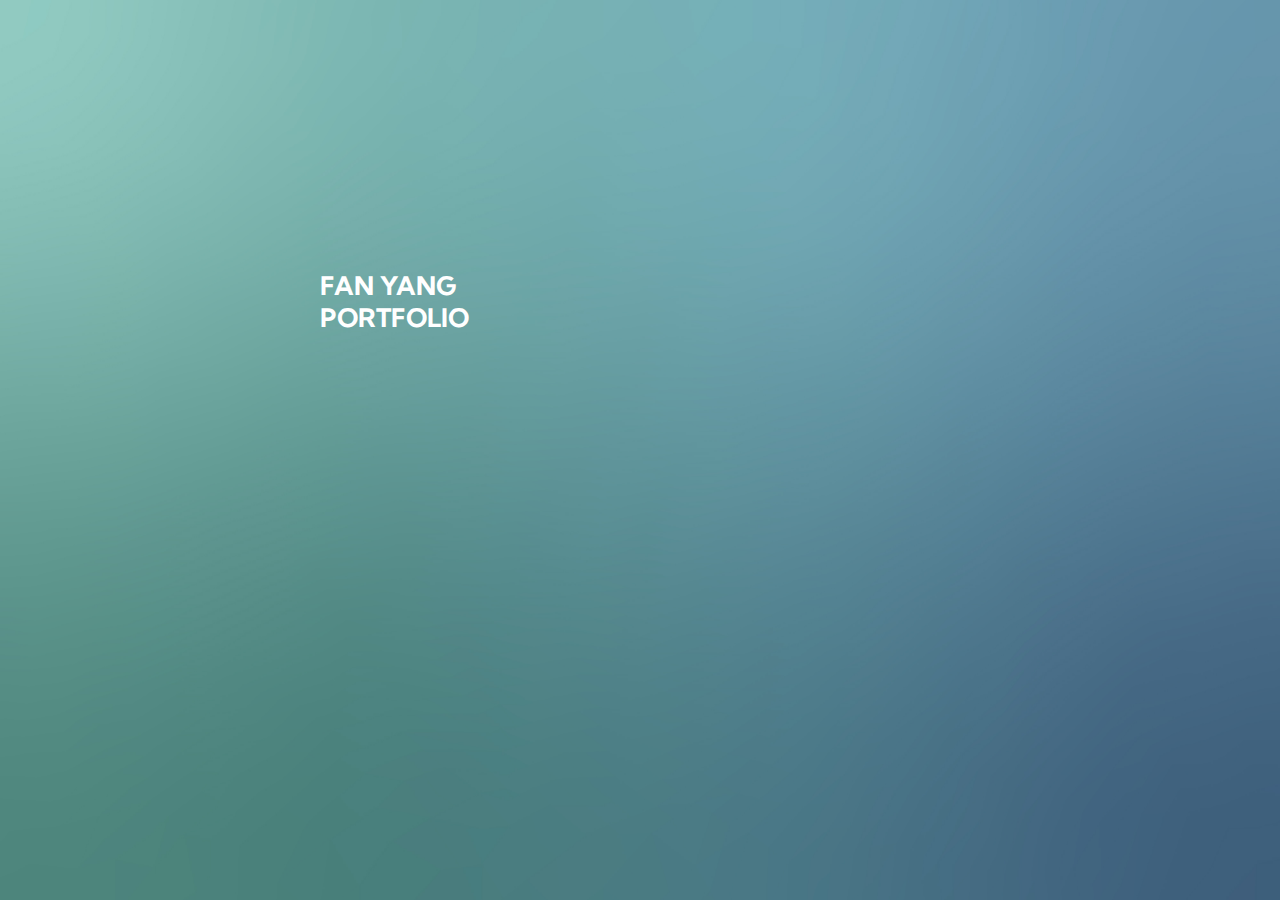
==== commit 767e7b59: "V7.0 Major Page Design Update" ====
--- a/index.html
+++ b/index.html
@@ -1,43 +1,16 @@
 <!DOCTYPE html>
 <html lang="en">
 <head>
-	<meta http-equiv="Content-Type" content="text/html; charset=utf-8">
-    <meta name="viewport" content="width=device-width, initial-scale=1">
-
+    <meta charset="UTF-8">
+    <meta http-equiv="X-UA-Compatible" content="IE=edge">
+    <meta name="viewport" content="width=device-width, initial-scale=1.0">
     <title>Fan Yang Portfolio</title>
-
-    <link rel="stylesheet" href="../src/style.css" type="text/css" media="screen">
-
-    <style>
-        /*project locations*/               
-        #am1 { left: 39.01%; top: 47.99%; } /*Changzhou*/
-        #am2 { left: 38.65%; top: 47.3%; }  /*Nanjing*/
-        #am3 { left: 38.2%; top: 46.1%; }   /*Xuzhou*/
-        #am4 { left: 68%; top: 43.8%; }     /*Berkeley*/
-        #am5 { left: 39.62%; top: 47.99%; } /*Shanghai*/
-        #am6 { left: 38.15%; top: 42.6%; }  /*Beijing*/
-        #am7 { left: 80.15%; top: 39.95%; } /*Boston*/
-
-        #cp1 { left: 17%; top: 34.8%; }     /*Chernobyl*/
-        #cp2 { left: 27.5%; top: 53.5%; }   /*Mumbai*/
-        #cp3 { left: 36.5%; top: 45.7%; }   /*Zhengzhou*/
-        #cp4 { left: 38.4%; top: 48.2%; }   /*Kunshan*/
-
-        #ac1 { left: 37.8%; top: 45.5%; }   /*Xuzhou*/
-        #ac2 { left: 39.32%; top: 47.2%; }  /*Changzhou*/
-        #ac3 { left: 67.6%; top: 43.1%; }   /*Petaluma*/
-        #ac4 { left: 37.8%; top: 52.1%; }   /*Dongguan*/
-        #ac5 { left: 9.5%; top: 34.3%; }    /*London*/
-
-        #pf1 { left: 73.9%; top: 47.9%; }   /*Austin*/
-        #pf2 { left: 40.45%; top: 39.85%; } /*Changchun*/
-        #pf3 { left: 34.8%; top: 51.55%; }  /* Yuxi */
-        #pf4 { left: 36.2%; top: 55.6%; }   /*Quang Ngai*/
-        #pf5 { left: 74.5%; top: 45.5%; }   /* Bentonville */
-        #pf6 { left: 34.6%; top: 44.5%; }   /* Xining */
-        #pf7 { left: 19%; top: 59.5%; }     /* Addis Ababa */
-    </style>
-   
+    <link rel="stylesheet" href="/src/style_index.css">
+    <link rel="icon" href="images/site_icon.svg">
+    <!--Kumbh Sans Google Font-->
+    <link href='https://fonts.googleapis.com/css?family=Kumbh Sans' rel='stylesheet'>
+    <!--JQuery-->
+    <script type="text/javascript" src="/src/jquery.min.js.download"></script>
     <!-- Google tag (gtag.js) -->
     <script async src="https://www.googletagmanager.com/gtag/js?id=G-3P8DD5RBES"></script>
     <script>
@@ -47,569 +20,444 @@
         gtag('config', 'G-3P8DD5RBES');
     </script>
 
+    <!--Control lights-->
+    <script type="text/javascript" src="/src/navi_lights.js"></script>
+    <!--Page Transition-->
+    <script type="text/javascript" src="/src/page_transition.js"></script>
+    <!--Content Expand-->
+    <script type="text/javascript" src="/src/content_expand.js"></script>
+
 </head>
-
 <body>
-    <div class="loadingScreen">
-        <svg width="100%" height="100%" style="position:absolute">
-            <rect width="100%" height="100%" style="fill:rgb(80,80,80);" />
-        </svg>
-        <object data="/images/Portfolio Logo.svg" id="loadingLogo"></object>
-    </div>
-
-    <!--点击进入页面-->
-    <script>
-        var loadingEl=document.getElementsByClassName("loadingScreen");
-        if(loadingEl[0]){
-            //console.log(loadingEl[0]);
-            loadingEl[0].addEventListener("click", function(){
-                loadingEl[0].setAttribute("style","visibility:hidden;opacity: 0;transition:0.5s;");
-            });
-        }
-        var timer;
-        timer=setTimeout(function () {
-            loadingEl[0].setAttribute("style","visibility:hidden;opacity: 0;transition:0.5s;");
-        }, 3000);            //3s后自动进入页面
-        function stop(){
-            clearTimeout(timer);
-        }
-    </script>
-
-    <div id="logoFilter">
-        <object data="/images/Portfolio Logo.svg" id="logo" ></object>
-        <!--筛选按钮-->
-        <div id="filterBtn">
-            <button class="Btn">Academic</button>
-            <button class="Btn">Competition</button>
-            <button class="Btn">Professional</button>
-            <button class="Btn">About Me</button>
+    <div class="container" >
+        <div class="pages">
+            <div class="page home" >
+                <div class="wrapper">
+                    <div class="title title_home"><h1>FAN YANG<br>PORTFOLIO</h1></div>
+                    <div class="section_hover" id="hover_1"><h2>PHYSICAL SPACE</h2></div>
+                    <div class="section_hover" id="hover_2"><h2>ABOUT ME</h2></div>
+                    <div class="section_hover" id="hover_3"><h2>CONTACT</h2></div>
+                    <div class="section_hover" id="hover_4"><h2>VIRTUAL SPACE</h2></div>
+                    <div class="section_hover" id="hover_5"></div>
+                    <div id="section">
+                        <object data="/images/section/Ceiling Lamp.svg" class="light" id="ceiling"> </object>
+                        <object data="/images/section/Floor Lamp.svg" class="light" id="floor"> </object>
+                        <object data="/images/section/Desk Lamp.svg" class="light" id="desk"> </object>
+                        <object data="/images/section/Screen.svg" class="light" id="screen"> </object>
+                        <object data="/images/section/Section.svg" class="linework"> </object>
+                        <object data="/images/section/cat_1.svg" class="linework" id="cat_1"> </object>
+                        <object data="/images/section/cat_2.svg" class="linework" id="cat_2"> </object>
+                    </div>
+                </div>
+            </div>
+
+            <div class="page right">
+                <div class="wrapper hide" id="physical_space">
+                    <div class="left_navi">
+                        <div class="back">
+                            <object data="/images/back.svg" class="back_sign"></object>
+                            <div class="title title_right"><h1>FAN YANG<br>PORTFOLIO</h1></div>  
+                        </div>
+                    </div>
+                    <div class="middle_content">
+                        <div class="items">
+
+
+                            <!--Competition Projects-->
+                            <div class="content extensible">
+                                <img class="Headphoto" src="/images/202011 Chernobyl/Headphoto.jpg"></img>
+                                <h2>NEW CHERNOBYL<br><small>TOWARDS A CLEAN FUTURE</small></h2>
+                                <p>Chernobyl, Ukraine</p>
+                                <div class='Details' hidden><p>2020/11<br><small>Introduction Video</small></p>
+                                <div style='padding-bottom: 56.25%; position: relative'><iframe frameborder = '0' style = 'position: absolute; width: 100%; height: 100%' src='https://www.youtube.com/embed/t1rsPclplTc'></iframe></div>
+                                <h3>Step I Exclusion to Inclusion</h3>
+                                <p><img src = '/images/202011 Chernobyl/P1.jpg' width = '100%'></img>
+                                In order to revive the Chernobyl Area, we first look into the change of Exclusion Zone Boundary, the current boundary cover 2,600 sqkm of land, yet a large portion of it is not that severely polluted due to a large span of time has passed.
+                                <br><br>Based on data from Ukrainian Institute of Agricultural Radiology and ARPA Russia-Belarus, a radiation level analysis shows that a large area is lower than 0.24 microSv/h, which equals to 2 mSv annualy. This number equals to average natural background radiation level in UK, thus the Exclusion Zone boundary can be reduced to cover only 1000 sqkm land.
+                                </p><h3>Step II Accessibility</h3>
+                                <p><img src = '/images/202011 Chernobyl/P2.jpg' width = '80%'></img>
+                                Proposing a HSR could significantly improve the accessibility to the site. Phase one Kyiv-Chernihiv HSR is 210km long, can run 250km/h train that connects the two major cities in less than one hour. Five major stops are proposed, with one station located in the former exclusion zone. It only takes 30 min from kyiv to arrive at Chernobyl by train, more people will be attracted to this area. The later phases could extent the rail to connect West Europe and Russia, functioning as a spine.
+                                </p><h3>Step III New Communities</h3>
+                                <p><img src = '/images/202011 Chernobyl/P3.jpg' width = '100%'></img>
+                                We propose to establish a new community next to the Chernobyl HSR Station, as an anchor and exemplary district for the redevelopment of former EZ. The new community, also the HSR station, is only 2.5 km from Chernobyl old town, serving both the new community and technicians in old town area. 
+                                <br><br>The new community consists of several urban clusters that sits in harmony with the nature. Green corridors surrounding each cluster, with leisure programs located in. Each cluster can hold different programs, mixed-use cluster for youth and new comers, residential community for families, health institution for everyone's healthy life in the city.
+                                <br><br><img src = '/images/202011 Chernobyl/P4.jpg' width = '100%'></img>
+                                </p></div>
+                            </div>
+
+                            <div class="content extensible">
+                                <img class="Headphoto" src="/images/201804 Mumbai/Headphoto.jpg"></img>
+                                <h2>A GENTLE TRESPASSER OF KOLIWADA</h2>
+                                <p>Mumbai, India</p>
+                                <div class = 'Details' hidden><p>2018/04<br>When the land of Koliwada is inevitably facing redevelopment, is there a possible way that we can make this ‘trespasser’, the new project, as gentle as possible? We propose three protocols that the original residents may ask the developer to enforce, in order to achieve a balanced solution for both new comers to the site, as well as the original residents there.
+                                <img src="/images/201804 Mumbai/P1.jpg" width = '100%'></img>
+                                <img src="/images/201804 Mumbai/P2.jpg" width = '100%'></img>
+                                </p></div>
+                            </div>
+
+                            <div class="content extensible">
+                                <img class="Headphoto" src="/images/201604 Vertical Farming/Headphoto.jpg"></img>
+                                <h2>耕·云 ARABLE AIR<br><small>VERTICAL FARMING FACILITY DESIGN</small></h2>
+                                <p>Zhengzhou, China</p>
+                                <div class='Details' hidden><p><small>Honorable Mention, 2016 Vertical Farming Design Competition<br>Instructor: Deng Yuanyuan<br>Collaborators: Wang Kaisheng, Xu Chenxu, Wang Meng</small>
+                                </p><h3>Design Concept</h3>
+                                <p>The chinese character 耕 (farming), which is formed by 耒 (plow) on the left side and 井 (well) on the right side, has been connected tightly to the earth since its creation. Yet as the land, which the traditional farming pattern is based on, has been gradually taken up by sprawling modern cities, we’d like to explore the new meaning of farming. Vertical farm, which integrates agriculture and urban space, allows farming leaving earth and floating in air, thus creates new possibilities for farming.
+                                <img src="/images/201604 Vertical Farming/P1.jpg" width = '80%'></img>
+                                </p><h3>Form Generation</h3>
+                                <p><img src="/images/201604 Vertical Farming/P2.jpg" width = '80%'></img>
+                                This site locates in HangMei science and technology park in XinZheng, Henan Province. The existing buildings include an 11F office building, a 2F annexes building and ancillary commercial facilities in the field. The field which is adjacent to the ecological landscape axis in the center of the science and technology park has superior landscape condition and landmark potential.The construction of the vertical farm will make exploration and demonstration for the the development of urban agriculture in the city. 
+                                <img src="/images/201604 Vertical Farming/P3.jpg" width = '100%'></img>
+                                <img src="/images/201604 Vertical Farming/P4.jpg" width = '100%'></img>
+                                <img src="/images/201604 Vertical Farming/P5.jpg" width = '100%'></img>
+                                <img src="/images/201604 Vertical Farming/P6.jpg" width = '100%'></img>
+                                </p></div>
+                            </div>
+
+                            <div class="content extensible">
+                                <img class="Headphoto" src="/images/201608 Narrator/Headphoto.jpg"></img>
+                                <h2>NARRATOR ON THE 4TH DIMENSION</h2>
+                                <p>Kunshan, China</p>
+                                <div class = 'Details' hidden>
+                                <p><small>Design of Gui Youguang Memorial<br>UIA-HYP Cup 2016 Honorable Mention</small></p>
+                                <h3>About the Narrator</h3>
+                                <p><img src = '/images/201608 Narrator/P1.jpg' width = '45%'></img>
+                                Born in Kunshan, Gui Youguang was famous for literary talent in his early years. In Jiajing Year 19 (1540 AD), he passed the Provincial Exam but failed the Imperial Exam in the next year. So he moved to Anting River and started lecturing. Many students were attracted by his reputation. Yet in the following years, he suffered from both repeatedly failing the Imperial Exam and passing away of his loved ones.
+                                <br><br>However, these twists and turns of life inspired him in his creation. His proses have sincere feelings as well as distinctive style, which are widely praised as the representative of “Classical Faction”. Most of his famous essays were included in <em>Collection of Zhengchuan</em>.
+                                </p><h3>Design Concept</h3>
+                                <p><img src = '/images/201608 Narrator/P2.jpg' width = '45%'></img>
+                                Memorial is a kind of narrative to show the life experiences of the commemorated person. This design tries to follow the typical narrative pattern of the narrator to complete a narrative of the narrator’s life.  Visitors of the memorial may follow the life track of the writer through exhibits, as well as learn the narrate pattern of the writer through visit path and architecture space.
+                                <br><br>We take an article of the narrator as an example to analyze his pattern of extracting events from a pool of all accessible events and organizing their sequence, so as to form the regulations of generating spatial forms and visit paths of the memorial. 
+                                </p><h3>Site Analysis</h3>
+                                <p><img src = '/images/201608 Narrator/P3.jpg' width = '45%'></img>
+                                The site of Gui Youguang Memorial is in Zhenchuan Park of Kunshan, which is also Gui’s resting place. The park locates right between a city street and a river. It has a tranquil atmosphere and inherited the history and culture of Kunshan. So it is an ideal site for Gui’s Memorial. 
+                                <br><br>Yet the effect of the park failed to exert well. There are several facilities inside the park that functioned as a memorial of the historical figure but few people may come into the hidden and forgotten area to visit these facilities. Also, the access to waterfront area is not easy due to dense vegetation inside the park and winding paths that block the sight of visitors. 
+                                <img src = '/images/201608 Narrator/P4.jpg' width = '60%'></img>
+                                </p><h3>An Example of Narrative Pattern</h3>
+                                <p><img src = '/images/201608 Narrator/P5.jpg' width = '100%'></img>
+                                <img src = '/images/201608 Narrator/P6.jpg' width = '100%'></img>
+                                <small>Note:<br>[1] The Imperial Examinations were a civil service examination system in Imperial China to select candidates for the state bureaucracy. By passing the Provincial Exam, Candidates  got the chance of taking Imperial Examination in state capital.
+                                <br>[2] Ivory tablet was held by ancient officials when they meeting the emporer.</small>
+                                </p><h3>Narrative Pattern Analysis</h3>
+                                <p><img src = '/images/201608 Narrator/P7.jpg' width = '45%'></img>
+                                By analyzing The Xiangji Studio of Gui Youguang, it turns out that the narrative is not developed from a linear direction along the timeline, instead it is divergent but surrounds several objects: the past states of the objects are described and juxtaposed with current states. By manipulating time, the narrator allows readers to experience compressed and collaged time periods, thus highlighting the emotion. Following this pattern, we try to arrange the content of the memorial.
+                                </p><h3>Extracting Memorial Themes</h3>
+                                <p><img src = '/images/201608 Narrator/P8.jpg' width = '45%'></img>
+                                Based on the Chronicle of Gui Youguang, we put dozens of events that took place in Gui’s lifetime on the timeline and then try to find connections among them. We sort out 5 themes according to the relation of places/objects among those major events: the Hall of Imperial Examination, the loquat tree, the studio, the ivory tablet and the grave. The 5 exhibition halls are shaped according to the space feature of the places or the  scenes that the objects are used. These halls are the basic modules of the memorial.
+                                </p><h3>Form Generation</h3>
+                                <p><img src = '/images/201608 Narrator/P9.jpg' width = '100%'></img>
+                                <p><img src = '/images/201608 Narrator/P10.jpg' width = '100%'></img>
+                                <p><img src = '/images/201608 Narrator/P11.jpg' width = '80%'></img>
+                                After extracting the five objects that linked major events of the writer’s life, the themes of exhibition halls of the memorial are determined. The five exhibition halls are organized into the plan of the memorial with one hall on the ground (due to the grave is defined as immovable cultural relics) and four underground halls. The contents of these exhibition halls demonstrate mutiple aspects of the writer.
+                                <p><img src = '/images/201608 Narrator/P12.jpg' width = '100%'></img>
+                                </p><h3>Path Organization</h3>
+                                <p><img src = '/images/201608 Narrator/P13.jpg' width = '80%'></img>
+                                The visit sequence of each visitor that comes to the memorial is equivalent to his narrative sequence. The sequence shall not be  fixed in response to the  flexibility  of time dimension in narrative. Thus connectors are introduced into the memorial to provide visitors with a possibility of diversive paths. The connectors connect the underground and ground space. So visitors are able to back to the ground as soon as they finish the visit of one exhibition hall and choose their next object.
+                                <br><br>The insertion of connectors diversified the visit paths of the memorial. Visitors are able to determine the visit sequence of the 5 exhibition halls by using these connectors and thus form a narrative sequence of the 5 themes. Underground and on the ground, past and present is juxtaposed so that the memorial has become a narrative carrier which is able to shuttle on the 4th dimension. Each visitor constructs a narrative of the writer when he or she tries to find one’s own visit path.
+                                <br><img src = '/images/201608 Narrator/P14.jpg' width = '100%'></img>
+                                </p></div>
+                            </div>
+
+
+
+                            <!--Academic Projects-->
+                            <div class="content extensible">
+                                <img class="Headphoto" src="/images/201808 Glocalization/Headphoto.jpg">
+                                <h2>GLOCALIZATION<br><small>TRANSFORMING INDUSTRIALIZED VILLAGES</small></h2>
+                                <p>Changzhou, China</p>
+                                <div class='Details' hidden ><p><img width='60%' src='/images/201808 Glocalization/P1.jpg'>
+                                <br><br><small>2017/05-2017/08 UC Berkely, College of Environmental Design, EnvDes 253 Thesis Study
+                                <br><br>Project Committee<br>Marco Cenzatti, John Ellis, Morten Jensen</small>
+                                <br><br>When looking back at the unparalleled economic development process of China, the Yangtze River Delta Area is one of the places that has gone through the most radical changes on earth in the last decades. </p>
+                                <h3>The Land System and Sunan Model</h3>
+                                <p>The Sunan Model, a unique economic development model, featured as bottom-up industrialization in rural area, contributed to the urbanization and growth here. Yet the rapid development is breaking up the connection of those water towns and villages with their tradition. An erosion of global forces marginalized local assets.
+                                <img width='70%' src='/images/201808 Glocalization/P2.jpg'>
+                                <img width='100%' src='/images/201808 Glocalization/P3.jpg'></p>
+                                <h3>Site Analysis</h3>
+                                <p>This project focuses on the issue of globalization VS localization. It aims at create a glocalization paradigm in the Chinese context through exploring different kinds of strategies and design solutions.
+                                <img width='100%' src='/images/201808 Glocalization/P4.jpg'>
+                                <img width='100%' src='/images/201808 Glocalization/P5.jpg'></p>
+                                <h3>Design Strategies</h3>
+                                <p><img width='100%' src='/images/201808 Glocalization/P6.jpg'>
+                                <img width='100%' src='/images/201808 Glocalization/P7.jpg'>
+                                <img width='100%' src='/images/201808 Glocalization/P8.jpg'>
+                                <img width='100%' src='/images/201808 Glocalization/P9.jpg'>
+                                <img width='100%' src='/images/201808 Glocalization/P10.jpg'>
+                                <img width='100%' src='/images/201808 Glocalization/P11.jpg'>
+                                <img width='100%' src='/images/201808 Glocalization/P12.jpg'>
+                                <img width='100%' src='/images/201808 Glocalization/P13.jpg'>
+                                <img width='100%' src='/images/201808 Glocalization/P14.jpg'>
+                                <br><br><small>Full thesis report:</small>
+                                <div style='padding-bottom: 56.25%; position: relative'><iframe src="https://drive.google.com/file/d/1a-eRg9cO_USsQw2bg3IWzjxftRxBJzky/preview" frameborder = '0' style = 'position: absolute; width: 100%; height: 100%' allow="autoplay"></iframe></div>
+                                </p></div>
+                            </div>
+
+                            <div class="content extensible">
+                                <img class="Headphoto" src="/images/201706 Xuzhou Industry/Headphoto.jpg">
+                                <h2><small>COMPACT-ORIENTEDSPATIAL STRUCTURE EVALUATION AND OPTIMIZATION</small></h2>
+                                <p>Xuzhou, China</p>
+                                <div class='Details' hidden><p><small>2016/08-2017/06 Graduate Thesis, Master of Engineering in Urban Planning and Design<br>China University of Mining and Technology</small>
+                                <br><br>With the growing shortage of available land resources in China, compact-oriented development guided by the renewal of stock land in old industrial area is an inevitable choice to achieve sustainable development. Based on the comparison of existing urban spatial compactness evaluation methods, this paper constructs the evaluation system of spatial structure compactness of old industrial area with the specific requirements of the old industrial area renewal considered. 
+                                <br><br><img width='80%' src="/images/201706 Xuzhou Industry/research area.jpg">
+                                <img width='80%' src="/images/201706 Xuzhou Industry/index table.jpg">
+                                <br><br>The evaluation system selects several indicators from different levels to describe the spatial structure characteristics of the old industrial area and aims at optimizing its structure. The 90.8 sqkm research area is divided into 492 cells, each one has a size of 500x500m. 5 types of indexes in 3 categories are selected to describe the density, landuse, transportation of each cell. Datas are collected for each cell and calculated into the compactness index, as shown in the diagram below:
+                                <br><br><img width='80%' src="/images/201706 Xuzhou Industry/compactness index.jpg">
+                                <br><br>By using the coefficient of variation method, a comprehensive compactness index is calculated for each of the cells and is visualized in the interactive map below:
+                                </p><div style='padding-bottom: 56.25%; position: relative'><iframe src="/images/201706 Xuzhou Industry/Compactness Data.html" frameborder = '0' style = 'position: absolute; width: 100%; height: 100%' allow="autoplay"></iframe></div>
+                                <img width='80%' src="/images/201706 Xuzhou Industry/histogram.jpg">
+                                <p>Based on historical information, compactness in 1995 and 2005 is also calculated. The numerical distribution histogram of compactness in the study area in different years is shown on the diagram above. This thesis also looked into how the indexes in different categories is affecting the compactness, estimated slope and correlations of the indexes is shown below.
+                                <br><br><img width='80%' src="/images/201706 Xuzhou Industry/correlation.jpg">
+                                Then a neighborhood analysis is performed to identify those cells with most potential for redevelopment, as shown in the diagram below. Thus this thesis explores a way to describe and analysis the compactness character of urban blocks, as well as filtering blocks with great potential for the reference of urban redevelopment decisions.
+                                <img width='60%' src="/images/201706 Xuzhou Industry/neighborhood.jpg">
+                                <br><br><img width='100%' src="/images/201706 Xuzhou Industry/potential.jpg">
+                                <!--<br><br><small>Full thesis report (in Chinese):</small>
+                                <div style='padding-bottom: 56.25%; position: relative'><iframe src="https://drive.google.com/file/d/19DXgffe6ukx1mt7-eWFMSf5RksAXk11_/preview" frameborder = '0' style = 'position: absolute; width: 100%; height: 100%' allow="autoplay"></iframe></div>-->
+                                </p></div>
+                            </div>
+
+                            <div class="content extensible">
+                                <img class="Headphoto" src="/images/201712 Petaluma/Headphoto.jpg">
+                                <h2>PETALUMA RIVER REGENERATION</h2>
+                                <p>Petaluma, CA</p>
+                                <div class='Details' hidden ><p><small>2017/08-2017/12 UC Berkely, College of Environmental Design, ED 201<br><br>Instructor: Harrison Fraker, Christopher Calott, John Ellis<br>Team: Fan Yang, Radhika Haridas, Andrea Medina</small>
+                                <br><br><img width='100%' src='/images/201712 Petaluma/P1.jpg'>
+                                Petaluma is a city in North Bay, located 37 mi (60 km) north of San Francisco. Petaluma’s historical evolution is closely tied to development along the Petaluma River. 
+                                <br><br>The city’s downtown grew on the southwest bank of the Petaluma River. Later, commercial and industrial uses grew on the northeast riverbank. The river, coupled with the arrival of the railroad in the 1870s, transformed the city into a thriving center of agricultural commerce for the region. Petaluma has a well-preserved, historic city center which includes many buildings that survived the 1906 San Francisco earthquake.
+                                <br><br><img width='100%' src='/images/201712 Petaluma/MP.jpg'>
+                                <br><br></p><h3>Station Area: Re-Orientation</h3>
+                                <p>Reorient ensures that the River is the primary anchor of the City of Petaluma. It turns the buildings towards the River edge, rather than backwards, and tries to establish a connection between River banks. It helps to connect the various neighborhoods surrounding the River.   
+                                <br><br>The location of the SMART station adds the advantage of connecting Petaluma to the rest of the County. Further, the introduction of an anchor activity such as an educational institution will act as a driver of economic and demographic activity to Petaluma.
+                                <br><br><img width='100%' src='/images/201712 Petaluma/P2.jpg'>
+                                <img width='100%' src='/images/201712 Petaluma/P3.jpg'>
+                                <br><br></p><h3>Central Island: Reshaping</h3>
+                                <p>Reshape focusses on the natural landscape features in the City and tries to sculpt in ways that could be used to benefit the urban fabric with has a high flood risk. By using available land resources and cutting and filling them elsewhere to flood-proof other areas on site, Reshape ensures that the River is given space to grow.
+                                <br><br><img width='100%' src='/images/201712 Petaluma/P4.jpg'>
+                                </p><h3>Warehouse District: Re-Adaptation</h3>
+                                <p>Readapt looks at the existing warehouse district which is at threat of flooding, being at the lowest point on the topography. It focusses on treatment of the edge of the River at this location by introduction of various types of functions that act as flood barriers. Re-adapt also looks at how the downtown of the City could adapt, retrofit and absorb new programs into the existing fabric.
+                                <img width='80%' src='/images/201712 Petaluma/P5.jpg'></img>
+                                </p><h3>Marina Neighborhood: Re-Activate</h3>
+                                <p>Reactivate takes into account the existing under-utilized land, previously used as an industrial land and dock area. The land takes on the memory of its previous use and tries to add new connections between the North side neighborhoods and the south side neighborhood. The newly developed, primarily residential neighborhood will add a large housing stock to Petaluma and will itself be a self-sufficient neighborhood in terms of energy usage and waste treatment.
+                                <br><br><img width='100%' src='/images/201712 Petaluma/P6.jpg'></img>
+                                </p></div>
+                            </div>
+
+                            <div class="content extensible">
+                                <img class="Headphoto" src="/images/201805 Production City/Headphoto.jpg">
+                                <h2>THE CITY OF MASSIVE PRODUCTION</h2>
+                                <p>China</p>
+                                <div class='Details' hidden ><p><small>2018/03-2018/05 UC Berkely, College of Environmental Design, Arch 229</small>
+                                <br><br>This city is functioning as a world factory, it anonymously produce almost everything in our daily life. The city of massive production extends beyond itself and connects to the world through all kinds of flows. When the production become a fixed procedure, the flow of raw materials and final products can be regarded as fixed as well. The raw materials are collected and transported through conveyer belts to the factories, where they are put on assembly lines and manufactured into products. Then these final products are classified based on their function and sent to warehouses. 
+                                <br><br><img width='50%' src='/images/201805 Production City/P1.jpg'>
+                                <br><br>This massive production process is separated from consumers but affects the residents in the city in all kinds of ways. The residents order online and they can get the products distributed to them quickly and conveniently. With the thought of showing their personality by getting commodities like clothes, furniture, flooring, etc., with different styles, they actually get the outcome of massive production and they categorized themselves as well. The massive production turned into a massive classification, in which the characteristics of a city, the identity of a community and the personality of a person is generated. 
+                                <br><br><img width='100%' src='/images/201805 Production City/P2+P3.jpg'>
+                                <br><br>The fixed process and repetitive massive production is generated due to its economic advantages, yet is restricting the creativity and originality of craftsmanship, also the expression of identity. It becomes a collection, production, categorization and distribution of identity.
+                                <br><br><img width='100%' src='/images/201805 Production City/P4+P5.jpg'>
+                                </p></div>
+                            </div>
+
+                            <div class="content extensible">
+                                <img class="Headphoto" src="/images/201805 Old Oak/Headphoto.jpg">
+                                <h2><small>OLD OAK COMMON</small><br>LONDON 2030</h2>
+                                <p>London, UK</p>
+                                <div class='Details' hidden ><p><small>UC Berkely, College of Environmental Design, CP 248<br><br>Instructor: John Ellis<br>Team: Fan Yang, Soraya El Alami, Brendan Hurley, Sabrina Hussein, Dennis Mukuba, Kenchane Gunawardena</small>
+                                <br><br><img width='40%' src='/images/201805 Old Oak/P1.jpg'>
+                                <br><br><img width='100%' src='/images/201805 Old Oak/P2.gif'>
+                                <br><br><img width='100%' src='/images/201805 Old Oak/P3.gif'>
+                                <br><br><img width='100%' src='/images/201805 Old Oak/P4.gif'>
+                                <br><br><img width='100%' src='/images/201805 Old Oak/P5.jpg'>
+                                <br><br><img width='100%' src='/images/201805 Old Oak/P6.gif'>
+                                <br><br><img width='100%' src='/images/201805 Old Oak/P7.gif'>
+                                <br><br><img width='100%' src='/images/201805 Old Oak/P8.gif'>
+                                <br><br><img width='100%' src='/images/201805 Old Oak/P9.jpg'>
+                                <br><br><img width='100%' src='/images/201805 Old Oak/P10.gif'>
+                                </p></div>
+                            </div>
+
+
+
+
+                            <!--Professional Projects-->
+                            <div class="content extensible">
+                                <img class="Headphoto" src="/images/201905 Velocity Crossing/Headphoto.jpg">
+                                <h2>VELOCITY CROSSING</h2>
+                                <p>Austin, TX</p>
+                                <div class = 'Details' hidden>
+                                <p><small>2019/05-2020/05 Professional project @Sasaki<br>Team: Martin Zogran, Hernan D. Schlosman, Ethan Lay-Sleeper, Jeffrey Levy, Fan Yang<br><br>Design Area: 1450,000 ㎡<br>Program: Residential / Office / Retail<br>GFA: 497,000 ㎡</small>
+                                <br><br>A significant mixed-use project in southeast Austin that's already attracted an international large manufacturer and an H-E-B grocery store is growing in size, scope and land that will be preserved.
+                                <br><br><img width='100%' src='/images/201905 Velocity Crossing/P1.jpg'>
+                                <br><br>Inspired by the runways of the airport, Sasaki propose 'runway parks' form a major axis within the project. The runway parks are carefully positioned to provide access from the center of the project, directly to the existing open space, aiming to forms unique central space at the intersection, thus establishes a distinctive district identity. 
+                                <br><br>Breaking ground in early 2021 will be a 295-unit apartment complex called Presidium Velocity, followed shortly thereafter by 140,000 square feet of amenity space and creative office - featuring office space designed for incubating small businesses and creative types, restaurants, and health and wellness users.
+                                <br><br><div style='padding-bottom: 56.25%; position: relative'><iframe frameborder = '0' style = 'position: absolute; width: 100%; height: 100%' src="https://player.vimeo.com/video/438196864?&amp;title=0&amp;byline=0&amp;portrait=0"></iframe></div>
+                                </p></div>
+                            </div>
+
+                            <div class="content extensible">
+                                <img class="Headphoto" src="/images/201911 WMHO/Headphoto.jpg">
+                                <h2>WALMART NEW HEADQUARTER DESIGN</h2>
+                                <p>Bentonville, AR</p>
+                                <div class='Details' hidden><p><small>2018/11-2019/11 Professional project @Sasaki<br>Team: Martin Zogran, Hernan D. Scholosman, Ethan Lay-Sleeper, Shih Hao Liao, Fan Yang, Alykhan Mohamed<br><br>Design Area: 1210,000 ㎡<br>Program: Office Headquarter<br>GFA: 330,000 ㎡</small>
+                                <br><br>Sasaki led the campus master planning process, engaging many diverse voices in the process. Bridging architecture, landscape design, transportation planning, and sustainability, the Sasaki urban design team created a flexible framework for Walmart's new campus. The new home office will incorporate new standards for wellness in all aspects of its design, including hike and bike trails, walkable amenities, and new fitness and child care options.
+                                </p></div>
+                            </div>
+                            <div class="content extensible">
+                                <img class="Headphoto" src="/images/202103 Fuxian Lake/Headphoto.jpg">
+                                <h2>LAKE TOWNSHIP VISIONING PLAN</h2>
+                                <p>Southwest China</p>
+                                <div class = 'Details' hidden><p><small>2020/07-2021/03 Professional project @Sasaki<br>Team: Michael Grove, Ming-Jen Hsueh, Sejal Agrawal, Fan Yang, Shih-Hao Liao, Yixin Miao, Elangovan Govindan, Ponnapa Prakkamakul, Zixuan Tai, Boxiang Yu<br><br>Design Area: 1210,000 ㎡<br>Program: Tourism / Commercial / Residence<br>GFA: 840,000 ㎡</small>
+                                <br><br>This Lake is a deep-water freshwater lake with largest water storage capacity, top water quality among the inland lakes in China. Our plan  prioritizes ecology by minimizing or eliminating the impact on lake water quality while utilizing the lake view. 
+                                <br><br>We kept most of the existing ravines as primary ecological corridors connecting the district from the mountains to the lakefront, also a linear lakefront wetland belt to collect and purify surface runoff coming from the ravines. A commercial - cultural corridor is placed in the center of the site, where theater, conference hall, forest retail street is located. On the lake front we have resort hotel and resort villas, as well as exhibition and water sports center, on mountainside we put smaller scale hotels closer to the forest, along with market oriented apartments and townhouses.
+                                </p></div>
+                            </div>
+
+                            <div class="content extensible">
+                                <img class="Headphoto" src="/images/202104 Changchun/Headphoto.jpg">
+                                <h2>CHANGCHUN MIDDLE MOUNTAIN MASTERPLAN</h2>
+                                <p>Changchun, China</p>
+                                <div class = 'Details' hidden><p><small>2021/01-2021/04 Professional project @Sasaki<br>Team: Ming-Jen Hsueh, Tianjiao Zhang, Muhan Cui, Binbin Ma, Wenxin Li, Fan Yang, Yixing Miao, Boxiang Yu, Fangli Zhang, Zixuan Tai, Andrew Sell<br><br>Site Location: Changchun, China<br>Masterplan Area: 724 k㎡<br>Program: Residential / Retail / Culture / Tourism</small>
+                                <br><br>As part of Changchun spatial framework - city in north, garden in south, mountain and water in the middle, the site could highlight digital industry with the filming industry character of the city, a recreational destination for the transformation of traditional industries. The plan focuses on the protection and restoration of the current mountain and forest ecology of the site, the systematic connection and protection of core ecological areas, the restoration of special ecology zone. By introducing cultural tourism industry, diverse recreational corridors and experience loops create a new ecological green heart in Changchun.
+                                </p></div>
+                            </div>
+
+                            <div class="content extensible">
+                                <img class="Headphoto" src="/images/202109 Quang Ngai/Headphoto.jpg">
+                                <h2>QUANG NGAI NEW CITY MASTERPLAN</h2>
+                                <p>Quang Ngai, Vietnam</p>
+                                <div class='Details' hidden><p><small>2021/05-2021/09 Professional project @Sasaki<br>Team: Romil Sheth, Elangovan Govindan, Fan Yang, Yixin Miao, Qiuying Sun, Ponnapa Prakkamakul, Hui Wang, Andrew Sell, Rafael Marengoni<br><br>Masterplan Area: 155 k㎡<br>Program: Resrot / Residential / Office / Industry<br>GFA: 85,000,000 ㎡</small>
+                                <br><br>Quang Ngai is one of the fastest developping cities in Vietnam, the city is proposing a new town to the north of the old city. By utilizing its approximity to harbor and railways, the new town will attract new industries as well as tourists to this area. 
+                                <br><br>The plan prioritizes ecology analysis, the open space structure is set based on preserving major portion of existing forests and farmland. The development clusters consists of one main beachfront city belt which will accommodate CBD, retail, resort, and three other clusters providing ecology living, education and research, light industry and high-end manufacturing industry.
+                                </p><h3>Massing Generation Using Grasshopper</h3>
+                                <p>Due to the large site area that require general massing modelling to show density and typology distribution, a Rhino Grasshopper plug-in called <a href = 'https://decodingspaces.de/'>Decoding Spaces</a> was introduced into this project in order to improve work flow and efficiency.
+                                <br><br>This plug-in provides various tools to control the shape of blocks and form of buildings. By taking an area boundary and a guiding street segment as input, a minor street network and blocks can be generated. Other parameters can be used to control the block width, setbacks, parcel width, building type, building width, FAR, etc. 
+                                </p><img width='100%' src='/images/202109 Quang Ngai/plugin.png'>
+                                <div class = 'caption'>Using Decoding Spaces in grasshopper</div>
+                                <img width='60%' src='/images/202109 Quang Ngai/form0.jpg'>
+                                <div class = 'caption'>Input geometry: area boundary and guiding street segment</div>
+                                <img width='60%' src='/images/202109 Quang Ngai/form1.jpg'>
+                                <div class = 'caption'>Single family house typology</div>
+                                <img width='60%' src='/images/202109 Quang Ngai/form2.jpg'>
+                                <div class = 'caption'>'Donut' typology</div>
+                                <img width='60%' src='/images/202109 Quang Ngai/form3.jpg'>
+                                <div class = 'caption'>Tower typology</div>
+                                <img width='60%' src='/images/202109 Quang Ngai/form4.jpg'>
+                                <div class = 'caption'>Vietnamese shophouse typology</div>
+                                <p>Combining the characters provided by this plug-in, a specific typology was developped for this project, as shown in the last picture above. The Vietnamese shophouse typology usually consists of two rows of townhouses with diverse width / height and first floor shops in a block, it was simulated in grasshopper by adjusting parcel and building parameters, as well as introducing a randomrized floor number module.
+                                </p></div>
+                            </div>
+
+                        </div>
+                    </div>
+                    <div class="right_svg">
+                        <div class="right_wrapper">
+                            <object data="/images/map.svg"></object>
+                        </div>
+                    </div>
+                </div>
+
+                <div class="wrapper hide" id="about_me">
+                    <div class="left_navi">
+                        <div class="back">
+                            <object data="/images/back.svg" class="back_sign"></object>
+                            <div class="title title_right"><h1>FAN YANG<br>PORTFOLIO</h1></div>  
+                        </div>
+                    </div>
+                    <div class="middle_content">
+                        <div class="items" id="cv">
+                            <div class="content">   
+                                <iframe src="https://drive.google.com/file/d/1pOU9OKUfahxb_Negon_sFZp4wPSD47mm/preview" frameborder = '0' allow="autoplay"></iframe>
+                            </div>
+                        </div>
+                    </div>
+                    <div class="right_svg">
+                        <div class="right_wrapper">
+                            <object data="/images/luck.svg" id="luck"></object>
+                            <object data="/images/luck_dark.svg" class="change" id="luck_dark"></object>
+                        </div>
+                    </div>
+                    
+                </div>
+
+                <div class="wrapper hide" id="contact">
+                    <div class="left_navi">
+                        <div class="back">
+                            <object data="/images/back.svg" class="back_sign"></object>
+                            <div class="title title_right"><h1>FAN YANG<br>PORTFOLIO</h1></div>  
+                        </div>
+                    </div>
+                    <div class="middle_content">
+                        <div class="items">
+                            <div class="content"><h2>Email:<br>fyang652@gmail.com</h2></div>
+                            <div class="content"><h2><a href="https://www.linkedin.com/in/fan-yang-013836164/" target="_blank">LinkedIn</a></h2></div>
+                            <div class="content"><h2><a href="https://www.facebook.com/fyang652/" target="_blank">Facebook</a></h2></div>
+                            <div class="content"><h2><a href="https://github.com/fyangud" target="_blank">GitHub</a></h2></div>
+                            <div class="content"><h2><a href="https://www.instagram.com/fyang652/" target="_blank">Instagram</a></h2></div>
+                        </div>
+                    </div>
+                    <div class="right_svg">
+                        <div class="right_wrapper">
+                            <object data="/images/cellphone_dark.svg"></object>
+                            <object data="/images/cellphone.svg" class="change" id="cellphone"></object>
+                        </div>
+                    </div>
+                </div>
+
+                <div class="wrapper hide" id="virtual_space">
+                    <div class="left_navi">
+                        <div class="back">
+                            <object data="/images/back.svg" class="back_sign"></object>
+                            <div class="title title_right"><h1>FAN YANG<br>PORTFOLIO</h1></div>  
+                        </div>
+                    </div>
+                    <div class="middle_content">
+                        <div class="items">
+                            <div class="content extensible">
+                                <img class="Headphoto" src="/images/201804 Informal Simulation/Headphoto.JPG">
+                                <h2>INFORMAL SIMULATION</h2>
+                                <p>Informal Settlement Generator<br>Based on Python and Grasshopper</p>
+                                <div class='Details' hidden>
+                                    <p>2018/04<br><br><small>UC Berkely, Arch 229 Geometric Computation - Capstone Project<br>Team: Fan Yang, Lydia Kontozoglou</small><br><br>
+                                    Decod.es is a plugin that enables Python coding in Grasshopper. Using this technic, this project intends to simulate the generation of informal settlements. By analysing the informal settlements in the Yangtze River Delta Area, we found that the building footprints is significantly affected by the site's natural structure (waterbody) and artifitial structure (street network).
+                                    <img width='80%' src='/images/201804 Informal Simulation/P1.JPG'>
+                                    <img width='80%' src='/images/201804 Informal Simulation/P2.JPG'>
+                                    Following this observation, the simulation code takes a given street structure and generates building footprints accordingly, with controlling parameters of scale and amount.
+                                    <img width='80%' src='/images/201804 Informal Simulation/P4.JPG'>
+                                    <img width='80%' src='/images/201804 Informal Simulation/P5.JPG'>
+                                    The team solved a few technical issues including using Poisson Sampler method to generate random points as the basis of generating building footprints, also defining a function to check wether two segments are intersected to avoid building collisions, etc.
+                                    <img width='100%' src='/images/201804 Informal Simulation/P3.JPG'>
+                                    <img width='100%' src='/images/201804 Informal Simulation/P6.JPG'>
+                                    <img width='100%' src='/images/201804 Informal Simulation/P7.JPG'>
+                                    <img width='100%' src='/images/201804 Informal Simulation/P8.JPG'>
+                                    <img width='80%' src='/images/201804 Informal Simulation/P9.JPG'>
+                                    </p>
+                                </div>
+                            </div>
+
+                            <div class="content extensible">
+                                <img class="Headphoto" src="/images/Canal Town/Headphoto.png">
+                                <h2>CANAL TOWN</h2>
+                                <p>A Simulation Game<br>Based on C# and Unity</p>
+                                <div class='Details' hidden>
+                                    <p>In Progress<br><br>
+                                    As a big fan of city simulation games like Simcity and Cities: Skylines, which mostly focused on modernized cities, I'm trying to create a 2D tile-based pixel style simulation game that could build ancient style Chinese cities which horses and boats are major transportation methods.
+                                    <br><br>The different transportation method has shaped the traditional urban form with a close relationship to water and a pleasant width-height ratio for streets, the game tries to simulate this form of transportation, public spaces and the private residences in China a few centuries ago.
+                                    <img width='100%' src='/images/Canal Town/P1.png'>
+                                    <br><br>In this game, the player will have to plan ahead to create efficent layout that promotes the retail and industry development of the city, while maintaining balanced resources and cash flow. The game is still in progress, here's a screenshot of it.
+                                    <img width='100%' src='/images/Canal Town/P2.png'>
+                                    </p>
+                                </div>
+                            </div>
+
+                        </div>
+                    </div>
+                    <div class="right_svg">
+                        <div class="right_wrapper">
+                            <object data="/images/screen_dark.svg"></object>
+                            <object data="/images/screen.svg" class="change" id="screen_right"></object>
+                        </div>
+                    </div>
+                </div>
+
+            </div>
         </div>
     </div>
 
-
-    <div id="container">
-        <!--加载background map-->
-		<object class="Map" data="/images/Worldmap-01.svg" type="image/svg+xml">
-			<embed class="Map" src="Worldmap-01.svg" type="image/svg+xml">
-		</object>
-        <object class="Map" data="/images/Worldmap Light-01.png" style="opacity:1;" >
-			<embed class="Map" src="Worldmap Light-01.png">
-		</object>
-
-        <div id="projects">
-        <!--自我介绍组-->
-        <ul id="aboutme">
-            <li  id="am1">
-                <div class="Content">
-                    <h2>Hometown: Changzhou, China</h2>
-                    <div class = 'Details' hidden><p>fyang652@gmail.com<br><a href="https://www.linkedin.com/in/fan-yang-013836164/">LinkedIn Profile</a></p>
-                    </p></div>
-                </div>
-            </li>
-            <li  id="am2">
-                <div class="Content">
-                    <img class="Headphoto" src="/images/SEU.jpg"></img>
-                    <h2>Bachelor of Science in Applied Physics</h2>
-                    <p>Southeast University<br>2010/09-2014/06</p>
-                    <div class = 'Details' hidden><p>
-                    </p></div>
-                </div>
-            </li>
-            <li  id="am3">
-                <div class="Content">
-                    <img class="Headphoto" src="/images/CUMT.jpg"></img>
-                    <h2>Master of Engineering in Urban Planning and Design</h2>
-                    <p>China University of Mining and Technology<br>2014/09-2017/06</p>
-                    <div class = 'Details' hidden><p>
-                    </p></div>
-                </div>
-            </li>
-            <li  id="am4">
-                <div class="Content">
-                    <img class="Headphoto" src="/images/UCB.jpg"></img>
-                    <h2>Master of Urban Design</h2>
-                    <p>University of California, Berkeley<br>2017/08-2018/08</p>
-                    <div class = 'Details' hidden><p>
-                    </p></div>
-                </div>
-            </li>
-            <li  id="am5">
-                <div class="Content">
-                    <h2>Assistant Designer Internship</h2>
-                    <p>Dplus Architecture Studio, Shanghai<br>2016/07-2016/09</p>
-                    <div class = 'Details' hidden><p>Deeply involved in the schematic design and design development phases of varies commercial / public projects, including Moganshan SPA Hotel, Suzhou Elementary School, Shanghai Yide Area Urban Design, Xi'an Art City, etc. Role responsibilities include architecture / urban design form research, modelling refinement, analytical diagram production, rendering production.
-                    </p></div>
-                </div>
-            </li>
-            <li  id="am6">
-                <div class="Content">
-                    <h2>Assistant Designer Internship</h2>
-                    <p>China architecture design & research group, Beijing<br>2017/05-2017/07</p>
-                    <div class = 'Details' hidden><p>Worked in Cui Kai Studio under CADG. Took part in the schematic design and design development phase of varies architecture projects with public program, including Weihai Teenager Activity Center, Jinan Metro Headquarter, Hainan Culture Center, etc.
-                    </p></div>
-                </div>
-            </li>
-            <li  id="am7">
-                <div class="Content">
-                    <h2>Urban Designer</h2>
-                    <p>Sasaki Associates, Boston<br>Since 2018/11</p>
-                    <div class = 'Details' hidden><p>
-                    </p></div>
-                </div>
-            </li>
-        </ul>
-
-        
-        <!--工作作品组-->
-        <ul id="professional">
-            <li  id="pf1">
-                <div class="Content">
-                    <img class="Headphoto" src="/images/201905 Velocity Crossing/Headphoto.jpg"></img>
-                    <h2>Velocity Crossing</h2>
-                    <p>2019/05-2020/05 Austin, TX</p>
-                    <div class = 'Details' hidden>
-                    <p><small>Professional project @Sasaki<br>Team：Martin Zogran, Hernan D. Schlosman, Ethan Lay-Sleeper, Jeffrey Levy, Fan Yang<br><br>Design Area: 1450,000 ㎡<br>Program：Residential / Office / Retail<br>GFA：497,000 ㎡</small>
-                    <br><br>A significant mixed-use project in southeast Austin that’s already attracted an international large manufacturer and an H-E-B grocery store is growing in size, scope and land that will be preserved.
-                    <br><br><img width='100%' src='/images/201905 Velocity Crossing/P1.jpg'></img>
-                    <br><br>Inspired by the runways of the airport, Sasaki propose ‘runway parks’ form a major axis within the project. The runway parks are carefully positioned to provide access from the center of the project, directly to the existing open space, aiming to forms unique central space at the intersection, thus establishes a distinctive district identity. 
-                    <br><br>Breaking ground in early 2021 will be a 295-unit apartment complex called Presidium Velocity, followed shortly thereafter by 140,000 square feet of amenity space and creative office – featuring office space designed for incubating small businesses and creative types, restaurants, and health and wellness users.
-                    <br><br><div style='padding-bottom: 56.25%; position: relative'><iframe frameborder = '0' style = 'position: absolute; width: 100%; height: 100%' src="https://player.vimeo.com/video/438196864?&amp;title=0&amp;byline=0&amp;portrait=0"></iframe></div>
-                    </p></div>
-                </div>
-            </li>
-            <li  id="pf2">
-                <div class="Content">
-                    <img class="Headphoto" src="/images/202104 Changchun/Headphoto.jpg"></img>
-                    <h2>Changchun Middle Mountain Masterplan</h2>
-                    <p>2021/01-2021/04 Changchun, China</p>
-                    <div class = 'Details' hidden><p><small>Professional project @Sasaki<br>Team：Ming-Jen Hsueh, Tianjiao Zhang, Muhan Cui, Binbin Ma, Wenxin Li, Fan Yang, Yixing Miao, Boxiang Yu, Fangli Zhang, Zixuan Tai, Andrew Sell<br><br>Site Location: Changchun, China<br>Masterplan Area: 724 k㎡<br>Program：Residential / Retail / Culture / Tourism</small>
-                    <br><br>As part of Changchun spatial framework - city in north, garden in south, mountain and water in the middle, the site could highlight digital industry with the filming industry character of the city, a recreational destination for the transformation of traditional industries. The plan focuses on the protection and restoration of the current mountain and forest ecology of the site, the systematic connection and protection of core ecological areas, the restoration of special ecology zone. By introducing cultural tourism industry, diverse recreational corridors and experience loops create a new ecological green heart in Changchun.
-                    </p></div>
-                </div>
-            </li>
-            <li  id="pf3">
-                <div class="Content">
-                    <img class="Headphoto" src="/images/202103 Fuxian Lake/Headphoto.jpg"></img>
-                    <h2>Lake Township Visioning Plan</h2>
-                    <p>2020/07-2021/03 Southwest China</p>
-                    <div class = 'Details' hidden><p><small>Professional project @Sasaki<br>Team：Michael Grove, Ming-Jen Hsueh, Sejal Agrawal, Fan Yang, Shih-Hao Liao, Yixin Miao, Elangovan Govindan, Ponnapa Prakkamakul, Zixuan Tai, Boxiang Yu<br><br>Design Area: 1210,000 ㎡<br>Program：Tourism / Commercial / Residence<br>GFA：840,000 ㎡</small>
-                    <br><br>This Lake is a deep-water freshwater lake with largest water storage capacity, top water quality among the inland lakes in China. Our plan  prioritizes ecology by minimizing or eliminating the impact on lake water quality while utilizing the lake view. 
-                    <br><br>We kept most of the existing ravines as primary ecological corridors connecting the district from the mountains to the lakefront, also a linear lakefront wetland belt to collect and purify surface runoff coming from the ravines. A commercial - cultural corridor is placed in the center of the site, where theater, conference hall, forest retail street is located. On the lake front we have resort hotel and resort villas, as well as exhibition and water sports center, on mountainside we put smaller scale hotels closer to the forest, along with market oriented apartments and townhouses.
-                    </p></div>
-                </div>
-            </li>
-            <li  id="pf4">
-                <div class="Content">
-                    <img class="Headphoto" src="/images/202109 Quang Ngai/Headphoto.jpg"></img>
-                    <h2>Quang Ngai Masterplan</h2>
-                    <p>2021/05-2021/09 Quang Ngai, Vietnam</p>
-                    <div class='Details' hidden><p><small>Professional project @Sasaki<br>Team：Romil Sheth, Elangovan Govindan, Fan Yang, Yixin Miao, Qiuying Sun, Ponnapa Prakkamakul, Hui Wang, Andrew Sell, Rafael Marengoni<br><br>Masterplan Area: 155 k㎡<br>Program：Resrot / Residential / Office / Industry<br>GFA: 85,000,000 ㎡</small>
-                    <br><br>Quang Ngai is one of the fastest developping cities in Vietnam, the city is proposing a new town to the north of the old city. By utilizing its approximity to harbor and railways, the new town will attract new industries as well as tourists to this area. 
-                    <br><br>The plan prioritizes ecology analysis, the open space structure is set based on preserving major portion of existing forests and farmland. The development clusters consists of one main beachfront city belt which will accommodate CBD, retail, resort, and three other clusters providing ecology living, education and research, light industry and high-end manufacturing industry.
-                    </p><h2>Massing Generation Using Grasshopper</h2>
-                    <p>Due to the large site area that require general massing modelling to show density and typology distribution, a Rhino Grasshopper plug-in called <a href = 'https://decodingspaces.de/'>Decoding Spaces</a> was introduced into this project in order to improve work flow and efficiency.
-                    <br><br>This plug-in provides various tools to control the shape of blocks and form of buildings. By taking an area boundary and a guiding street segment as input, a minor street network and blocks can be generated. Other parameters can be used to control the block width, setbacks, parcel width, building type, building width, FAR, etc. 
-                    </p><img width='100%' src='/images/202109 Quang Ngai/plugin.png'>
-                    <div class = 'caption'>Using Decoding Spaces in grasshopper</div>
-                    <img width='60%' src='/images/202109 Quang Ngai/form0.jpg'>
-                    <div class = 'caption'>Input geometry: area boundary and guiding street segment</div>
-                    <img width='60%' src='/images/202109 Quang Ngai/form1.jpg'>
-                    <div class = 'caption'>Single family house typology</div>
-                    <img width='60%' src='/images/202109 Quang Ngai/form2.jpg'>
-                    <div class = 'caption'>'Donut' typology</div>
-                    <img width='60%' src='/images/202109 Quang Ngai/form3.jpg'>
-                    <div class = 'caption'>Tower typology</div>
-                    <img width='60%' src='/images/202109 Quang Ngai/form4.jpg'>
-                    <div class = 'caption'>Vietnamese shophouse typology</div>
-                    <p>Combining the characters provided by this plug-in, a specific typology was developped for this project, as shown in the last picture above. The Vietnamese shophouse typology usually consists of two rows of townhouses with diverse width / height and first floor shops in a block, it was simulated in grasshopper by adjusting parcel and building parameters, as well as introducing a randomrized floor number module.
-                    </p></div>
-                </div>
-            </li>
-            <li  id="pf5">
-                <div class="Content">
-                    <img class="Headphoto" src="/images/201911 WMHO/Headphoto.jpg"></img>
-                    <h2>Walmart New Headquater Design</h2>
-                    <p>2018/11-2019/11 Bentonville, AR</p>
-                    <div class='Details' hidden><p><small>Professional project @Sasaki<br>Team：Martin Zogran, Hernan D. Scholosman, Ethan Lay-Sleeper, Shih Hao Liao, Fan Yang, Alykhan Mohamed<br><br>Design Area: 1210,000 ㎡<br>Program：Office Headquarter<br>GFA：330,000 ㎡</small>
-                    <br><br>Sasaki led the campus master planning process, engaging many diverse voices in the process. Bridging architecture, landscape design, transportation planning, and sustainability, the Sasaki urban design team created a flexible framework for Walmart’s new campus. The new home office will incorporate new standards for wellness in all aspects of its design, including hike and bike trails, walkable amenities, and new fitness and child care options.
-                    </p></div>
-                </div>
-            </li>
-            <li  id="pf6">
-                <div class="Content">
-                    <img class="Headphoto" src="/images/202007 Xining/Headphoto.jpg"></img>
-                    <h2>Xining Downtown Urban Design</h2>
-                    <p>2020/04-2020/07 Xining, China</p>
-                    <div class='Details' hidden><p><small>Professional project @Sasaki<br>Team: Ming-Jen Hsueh, Elangovan Govindan, Binbin Ma, Fan Yang, Yixin Miao, Muhan Cui, Wenxin Li<br><br>Research Area: 4.8 k㎡<br>Design Area: 259,000 ㎡<br>Program: Retail / Office / Culture / Public Service</small>
-                    </p></div>
-                </div>
-            </li>
-            <li  id="pf7">
-                <div class="Content">
-                    <img class="Headphoto" src="/images/202103 Addis Ababa/Headphoto.jpg"></img>
-                    <h2>La Gare Mixed-Use Development</h2>
-                    <p>2019/09-2021/03 Addis Ababa, Ethiopia</p>
-                    <div class='Details' hidden><p><small>Professional project @Sasaki<br>Team: Romil Sheth, Alykhan Mohamed, Ruben Sannen, Fan Yang, Ponnapa Prakkamakul, Shannon Rafferty<br><br>Design Area: 316,000 ㎡<br>Program: Residential / Retail<br>GFA: 873,000 ㎡</small>
-                    <br><br>La Gare mixed-use development is located in central Addis Ababa, containing the historic site of La Gare Railway Station. As one of the largest integrated communities in Ethiopia, La Gare features more than 4,000 residences set in an area of over 360,000 sqm. The regeneration of this urban area will revitalize the city's economy and bring back the life hub in the memory of Addis Ababa citizens.
-                    </p></div>
-                </div>
-            </li>
-        </ul>
-
-        <!--竞赛作品组-->
-        <ul id="competition">
-            <li  id="cp1">
-                <div class="Content">
-                    <img class="Headphoto" src="/images/202011 Chernobyl/Headphoto.jpg"></img>
-                    <h2>New Chernobyl: Towards A Clean Future</h2>
-                    <p>2020/11 Chernobyl, Ukraine</p>
-                    <div class='Details' hidden><p><small>Introduction Video</small></p>
-                    <div style='padding-bottom: 56.25%; position: relative'><iframe frameborder = '0' style = 'position: absolute; width: 100%; height: 100%' src='https://www.youtube.com/embed/t1rsPclplTc'></iframe></div>
-                    <h2>Step I Exclusion to Inclusion</h2>
-                    <p><img src = '/images/202011 Chernobyl/P1.jpg' width = '100%'></img>
-                    In order to revive the Chernobyl Area, we first look into the change of Exclusion Zone Boundary, the current boundary cover 2,600 sqkm of land, yet a large portion of it is not that severely polluted due to a large span of time has passed.
-                    <br><br>Based on data from Ukrainian Institute of Agricultural Radiology and ARPA Russia-Belarus, a radiation level analysis shows that a large area is lower than 0.24 microSv/h, which equals to 2 mSv annualy. This number equals to average natural background radiation level in UK, thus the Exclusion Zone boundary can be reduced to cover only 1000 sqkm land.
-                    </p><h2>Step II Accessibility</h2>
-                    <p><img src = '/images/202011 Chernobyl/P2.jpg' width = '80%'></img>
-                    Proposing a HSR could significantly improve the accessibility to the site. Phase one Kyiv-Chernihiv HSR is 210km long, can run 250km/h train that connects the two major cities in less than one hour. Five major stops are proposed, with one station located in the former exclusion zone. It only takes 30 min from kyiv to arrive at Chernobyl by train, more people will be attracted to this area. The later phases could extent the rail to connect West Europe and Russia, functioning as a spine.
-                    </p><h2>Step III New Communities</h2>
-                    <p><img src = '/images/202011 Chernobyl/P3.jpg' width = '100%'></img>
-                    We propose to establish a new community next to the Chernobyl HSR Station, as an anchor and exemplary district for the redevelopment of former EZ. The new community, also the HSR station, is only 2.5 km from Chernobyl old town, serving both the new community and technicians in old town area. 
-                    <br><br>The new community consists of several urban clusters that sits in harmony with the nature. Green corridors surrounding each cluster, with leisure programs located in. Each cluster can hold different programs, mixed-use cluster for youth and new comers, residential community for families, health institution for everyone's healthy life in the city.
-                    <br><br><img src = '/images/202011 Chernobyl/P4.jpg' width = '100%'></img>
-                    </p></div>
-                </div>
-            </li>
-            <li  id="cp2">
-                <div class="Content">
-                    <img class="Headphoto" src="/images/201804 Mumbai/Headphoto.jpg"></img>
-                    <h2>A Gentle Trespasser of Koliwada</h2>
-                    <p>2018/04 Mumbai, India</p>
-                    <div class = 'Details' hidden><p>When the land of Koliwada is inevitably facing redevelopment, is there a possible way that we can make this ‘trespasser’, the new project, as gentle as possible? We propose three protocols that the original residents may ask the developer to enforce, in order to achieve a balanced solution for both new comers to the site, as well as the original residents there.
-                    <img src="/images/201804 Mumbai/P1.jpg" width = '100%'></img>
-                    <img src="/images/201804 Mumbai/P2.jpg" width = '100%'></img>
-                    </p></div>
-                </div>
-            </li>
-            <li  id="cp3">
-                <div class="Content">
-                    <img class="Headphoto" src="/images/201604 Vertical Farming/Headphoto.jpg"></img>
-                    <h2>耕·云 Arable Air: Vertical Farming Facility Design</h2>
-                    <p>2016/04 Zhengzhou, China</p>
-                    <div class='Details' hidden><p><small>Honorable Mention, 2016 Vertical Farming Design Competition<br>Instructor: Deng Yuanyuan<br>Collaborators: Wang Kaisheng, Xu Chenxu, Wang Meng</small>
-                    </p><h2>Design Concept</h2>
-                    <p>The chinese character 耕 (farming), which is formed by 耒 (plow) on the left side and 井 (well) on the right side, has been connected tightly to the earth since its creation. Yet as the land, which the traditional farming pattern is based on, has been gradually taken up by sprawling modern cities, we’d like to explore the new meaning of farming. Vertical farm, which integrates agriculture and urban space, allows farming leaving earth and floating in air, thus creates new possibilities for farming.
-                    <img src="/images/201604 Vertical Farming/P1.jpg" width = '80%'></img>
-                    </p><h2>Form Generation</h2>
-                    <p><img src="/images/201604 Vertical Farming/P2.jpg" width = '80%'></img>
-                    This site locates in HangMei science and technology park in XinZheng, Henan Province. The existing buildings include an 11F office building, a 2F annexes building and ancillary commercial facilities in the field. The field which is adjacent to the ecological landscape axis in the center of the science and technology park has superior landscape condition and landmark potential.The construction of the vertical farm will make exploration and demonstration for the the development of urban agriculture in the city. 
-                    <img src="/images/201604 Vertical Farming/P3.jpg" width = '100%'></img>
-                    <img src="/images/201604 Vertical Farming/P4.jpg" width = '100%'></img>
-                    <img src="/images/201604 Vertical Farming/P5.jpg" width = '100%'></img>
-                    <img src="/images/201604 Vertical Farming/P6.jpg" width = '100%'></img>
-                    </p></div>
-                </div>
-            </li>
-            <li  id="cp4">
-                <div class="Content">
-                    <img class="Headphoto" src="/images/201608 Narrator/Headphoto.jpg"></img>
-                    <h2>Narrator on the Fourth Dimension</h2>
-                    <p>2016/08 Kunshan, China</p>
-                    <div class = 'Details' hidden>
-                    <p><small>Design of Gui Youguang Memorial<br>UIA-HYP Cup 2016 Honorable Mention</small></p>
-                    <h2>About the Narrator</h2>
-                    <p><img src = '/images/201608 Narrator/P1.jpg' width = '45%'></img>
-                    Born in Kunshan, Gui Youguang was famous for literary talent in his early years. In Jiajing Year 19 (1540 AD), he passed the Provincial Exam but failed the Imperial Exam in the next year. So he moved to Anting River and started lecturing. Many students were attracted by his reputation. Yet in the following years, he suffered from both repeatedly failing the Imperial Exam and passing away of his loved ones.
-                    <br><br>However, these twists and turns of life inspired him in his creation. His proses have sincere feelings as well as distinctive style, which are widely praised as the representative of “Classical Faction”. Most of his famous essays were included in <em>Collection of Zhengchuan</em>.
-                    </p><h2>Design Concept</h2>
-                    <p><img src = '/images/201608 Narrator/P2.jpg' width = '45%'></img>
-                    Memorial is a kind of narrative to show the life experiences of the commemorated person. This design tries to follow the typical narrative pattern of the narrator to complete a narrative of the narrator’s life.  Visitors of the memorial may follow the life track of the writer through exhibits, as well as learn the narrate pattern of the writer through visit path and architecture space.
-                    <br><br>We take an article of the narrator as an example to analyze his pattern of extracting events from a pool of all accessible events and organizing their sequence, so as to form the regulations of generating spatial forms and visit paths of the memorial. 
-                    </p><h2>Site Analysis</h2>
-                    <p><img src = '/images/201608 Narrator/P3.jpg' width = '45%'></img>
-                    The site of Gui Youguang Memorial is in Zhenchuan Park of Kunshan, which is also Gui’s resting place. The park locates right between a city street and a river. It has a tranquil atmosphere and inherited the history and culture of Kunshan. So it is an ideal site for Gui’s Memorial. 
-                    <br><br>Yet the effect of the park failed to exert well. There are several facilities inside the park that functioned as a memorial of the historical figure but few people may come into the hidden and forgotten area to visit these facilities. Also, the access to waterfront area is not easy due to dense vegetation inside the park and winding paths that block the sight of visitors. 
-                    <img src = '/images/201608 Narrator/P4.jpg' width = '60%'></img>
-                    </p><h2>An Example of Narrative Pattern</h2>
-                    <p><img src = '/images/201608 Narrator/P5.jpg' width = '100%'></img>
-                    <img src = '/images/201608 Narrator/P6.jpg' width = '100%'></img>
-                    <small>Note:<br>[1] The Imperial Examinations were a civil service examination system in Imperial China to select candidates for the state bureaucracy. By passing the Provincial Exam, Candidates  got the chance of taking Imperial Examination in state capital.
-                    <br>[2] Ivory tablet was held by ancient officials when they meeting the emporer.</small>
-                    </p><h2>Narrative Pattern Analysis</h2>
-                    <p><img src = '/images/201608 Narrator/P7.jpg' width = '45%'></img>
-                    By analyzing The Xiangji Studio of Gui Youguang, it turns out that the narrative is not developed from a linear direction along the timeline, instead it is divergent but surrounds several objects: the past states of the objects are described and juxtaposed with current states. By manipulating time, the narrator allows readers to experience compressed and collaged time periods, thus highlighting the emotion. Following this pattern, we try to arrange the content of the memorial.
-                    </p><h2>Extracting Memorial Themes</h2>
-                    <p><img src = '/images/201608 Narrator/P8.jpg' width = '45%'></img>
-                    Based on the Chronicle of Gui Youguang, we put dozens of events that took place in Gui’s lifetime on the timeline and then try to find connections among them. We sort out 5 themes according to the relation of places/objects among those major events: the Hall of Imperial Examination, the loquat tree, the studio, the ivory tablet and the grave. The 5 exhibition halls are shaped according to the space feature of the places or the  scenes that the objects are used. These halls are the basic modules of the memorial.
-                    </p><h2>Form Generation</h2>
-                    <p><img src = '/images/201608 Narrator/P9.jpg' width = '100%'></img>
-                    <p><img src = '/images/201608 Narrator/P10.jpg' width = '100%'></img>
-                    <p><img src = '/images/201608 Narrator/P11.jpg' width = '80%'></img>
-                    After extracting the five objects that linked major events of the writer’s life, the themes of exhibition halls of the memorial are determined. The five exhibition halls are organized into the plan of the memorial with one hall on the ground (due to the grave is defined as immovable cultural relics) and four underground halls. The contents of these exhibition halls demonstrate mutiple aspects of the writer.
-                    <p><img src = '/images/201608 Narrator/P12.jpg' width = '100%'></img>
-                    </p><h2>Path Organization</h2>
-                    <p><img src = '/images/201608 Narrator/P13.jpg' width = '80%'></img>
-                    The visit sequence of each visitor that comes to the memorial is equivalent to his narrative sequence. The sequence shall not be  fixed in response to the  flexibility  of time dimension in narrative. Thus connectors are introduced into the memorial to provide visitors with a possibility of diversive paths. The connectors connect the underground and ground space. So visitors are able to back to the ground as soon as they finish the visit of one exhibition hall and choose their next object.
-                    <br><br>The insertion of connectors diversified the visit paths of the memorial. Visitors are able to determine the visit sequence of the 5 exhibition halls by using these connectors and thus form a narrative sequence of the 5 themes. Underground and on the ground, past and present is juxtaposed so that the memorial has become a narrative carrier which is able to shuttle on the 4th dimension. Each visitor constructs a narrative of the writer when he or she tries to find one’s own visit path.
-                    <br><img src = '/images/201608 Narrator/P14.jpg' width = '100%'></img>
-                    </p></div>
-                </div>
-            </li>
-        </ul>
-        
-        <!--学术作品组-->
-        <ul id="academic">
-            <li  id="ac1">
-                <div class="Content">
-                    <img class="Headphoto" src="/images/201706 Xuzhou Industry/Headphoto.jpg"></img>
-                    <h2>Compact-Oriented Spatial Structure Evaluation and Optimization</h2>
-                    <p>2016/08-2017/06 Xuzhou, China</p>
-                    <div class='Details' hidden ><p><small>Graduate Thesis, Master of Engineering in Urban Planning and Design<br>China University of Mining and Technology</small>
-                    <br><br>With the growing shortage of available land resources in China, compact-oriented development guided by the renewal of stock land in old industrial area is an inevitable choice to achieve sustainable development. Based on the comparison of existing urban spatial compactness evaluation methods, this paper constructs the evaluation system of spatial structure compactness of old industrial area with the specific requirements of the old industrial area renewal considered. 
-                    <br><br><img width='80%' src="/images/201706 Xuzhou Industry/research area.jpg">
-                    <img width='80%' src="/images/201706 Xuzhou Industry/index table.jpg">
-                    <br><br>The evaluation system selects several indicators from different levels to describe the spatial structure characteristics of the old industrial area and aims at optimizing its structure. The 90.8 sqkm research area is divided into 492 cells, each one has a size of 500x500m. 5 types of indexes in 3 categories are selected to describe the density, landuse, transportation of each cell. Datas are collected for each cell and calculated into the compactness index, as shown in the diagram below:
-                    <br><br><img width='80%' src="/images/201706 Xuzhou Industry/compactness index.jpg">
-                    <br><br>By using the coefficient of variation method, a comprehensive compactness index is calculated for each of the cells and is visualized in the interactive map below:
-                    </p><div style='padding-bottom: 56.25%; position: relative'><iframe src="/images/201706 Xuzhou Industry/Compactness Data.html" frameborder = '0' style = 'position: absolute; width: 100%; height: 100%' allow="autoplay"></iframe></div>
-                    <img width='80%' src="/images/201706 Xuzhou Industry/histogram.jpg">
-                    <p>Based on historical information, compactness in 1995 and 2005 is also calculated. The numerical distribution histogram of compactness in the study area in different years is shown on the diagram above. This thesis also looked into how the indexes in different categories is affecting the compactness, estimated slope and correlations of the indexes is shown below.
-                    <br><br><img width='80%' src="/images/201706 Xuzhou Industry/correlation.jpg">
-                    Then a neighborhood analysis is performed to identify those cells with most potential for redevelopment, as shown in the diagram below. Thus this thesis explores a way to describe and analysis the compactness character of urban blocks, as well as filtering blocks with great potential for the reference of urban redevelopment decisions.
-                    <img width='60%' src="/images/201706 Xuzhou Industry/neighborhood.jpg">
-                    <br><br><img width='100%' src="/images/201706 Xuzhou Industry/potential.jpg">
-                    <!--<br><br><small>Full thesis report (in Chinese):</small>
-                    <div style='padding-bottom: 56.25%; position: relative'><iframe src="https://drive.google.com/file/d/19DXgffe6ukx1mt7-eWFMSf5RksAXk11_/preview" frameborder = '0' style = 'position: absolute; width: 100%; height: 100%' allow="autoplay"></iframe></div>-->
-                </p></div>
-            </li>
-            <li  id="ac2">
-                <div class="Content">
-                    <img class="Headphoto" src="/images/201808 Glocalization/Headphoto.jpg"></img>
-                    <h2>Glocalization: Transforming Industrialized Villages</h2>
-                    <p>2017/05-2017/08 Changzhou, China</p>
-                    <div class='Details' hidden ><p><img width='60%' src='/images/201808 Glocalization/P1.jpg'></img>
-                    <br><br><small>UC Berkely, College of Environmental Design, EnvDes 253 Thesis Study
-                    <br><br>Project Committee<br>Marco Cenzatti, John Ellis, Morten Jensen</small>
-                    <br><br>When looking back at the unparalleled economic development process of China, the Yangtze River Delta Area is one of the places that has gone through the most radical changes on earth in the last decades. </p>
-                    <h2>The Land System and Sunan Model</h2>
-                    <p>The Sunan Model, a unique economic development model, featured as bottom-up industrialization in rural area, contributed to the urbanization and growth here. Yet the rapid development is breaking up the connection of those water towns and villages with their tradition. An erosion of global forces marginalized local assets.
-                    <img width='70%' src='/images/201808 Glocalization/P2.jpg'></img>
-                    <img width='100%' src='/images/201808 Glocalization/P3.jpg'></img></p>
-                    <h2>Site Analysis</h2>
-                    <p>This project focuses on the issue of globalization VS localization. It aims at create a glocalization paradigm in the Chinese context through exploring different kinds of strategies and design solutions.
-                    <img width='100%' src='/images/201808 Glocalization/P4.jpg'></img>
-                    <img width='100%' src='/images/201808 Glocalization/P5.jpg'></img></p>
-                    <h2>Design Strategies</h2>
-                    <p><img width='100%' src='/images/201808 Glocalization/P6.jpg'></img>
-                    <img width='100%' src='/images/201808 Glocalization/P7.jpg'></img>
-                    <img width='100%' src='/images/201808 Glocalization/P8.jpg'></img>
-                    <img width='100%' src='/images/201808 Glocalization/P9.jpg'></img>
-                    <img width='100%' src='/images/201808 Glocalization/P10.jpg'></img>
-                    <img width='100%' src='/images/201808 Glocalization/P11.jpg'></img>
-                    <img width='100%' src='/images/201808 Glocalization/P12.jpg'></img>
-                    <img width='100%' src='/images/201808 Glocalization/P13.jpg'></img>
-                    <img width='100%' src='/images/201808 Glocalization/P14.jpg'></img>
-                    <br><br><small>Full thesis report:</small>
-                    <div style='padding-bottom: 56.25%; position: relative'><iframe src="https://drive.google.com/file/d/1a-eRg9cO_USsQw2bg3IWzjxftRxBJzky/preview" frameborder = '0' style = 'position: absolute; width: 100%; height: 100%' allow="autoplay"></iframe></div>
-                    </p></div>
-                </div>
-            </li>
-            <li  id="ac3">
-                <div class="Content">
-                    <img class="Headphoto" src="/images/201712 Petaluma/Headphoto.jpg"></img>
-                    <h2>Petaluma River Regeneration</h2>
-                    <p>2017/08-2017/12 Petaluma, CA</p>
-                    <div class='Details' hidden ><p><small>UC Berkely, College of Environmental Design, ED 201<br><br>Instructor: Harrison Fraker, Christopher Calott, John Ellis<br>Team: Fan Yang, Radhika Haridas, Andrea Medina</small>
-                    <br><br><img width='100%' src='/images/201712 Petaluma/P1.jpg'></img>
-                    Petaluma is a city in North Bay, located 37 mi (60 km) north of San Francisco. Petaluma’s historical evolution is closely tied to development along the Petaluma River. 
-                    <br><br>The city’s downtown grew on the southwest bank of the Petaluma River. Later, commercial and industrial uses grew on the northeast riverbank. The river, coupled with the arrival of the railroad in the 1870s, transformed the city into a thriving center of agricultural commerce for the region. Petaluma has a well-preserved, historic city center which includes many buildings that survived the 1906 San Francisco earthquake.
-                    <br><br><img width='100%' src='/images/201712 Petaluma/MP.jpg'></img>
-                    <br><br></p><h2>Station Area: Re-Orientation</h2>
-                    <p>Reorient ensures that the River is the primary anchor of the City of Petaluma. It turns the buildings towards the River edge, rather than backwards, and tries to establish a connection between River banks. It helps to connect the various neighborhoods surrounding the River.   
-                    <br><br>The location of the SMART station adds the advantage of connecting Petaluma to the rest of the County. Further, the introduction of an anchor activity such as an educational institution will act as a driver of economic and demographic activity to Petaluma.
-                    <br><br><img width='100%' src='/images/201712 Petaluma/P2.jpg'></img>
-                    <img width='100%' src='/images/201712 Petaluma/P3.jpg'></img>
-                    <br><br></p><h2>Central Island: Reshaping</h2>
-                    <p>Reshape focusses on the natural landscape features in the City and tries to sculpt in ways that could be used to benefit the urban fabric with has a high flood risk. By using available land resources and cutting and filling them elsewhere to flood-proof other areas on site, Reshape ensures that the River is given space to grow.
-                    <br><br><img width='100%' src='/images/201712 Petaluma/P4.jpg'></img>
-                    </p><h2>Warehouse District: Re-Adaptation</h2>
-                    <p>Readapt looks at the existing warehouse district which is at threat of flooding, being at the lowest point on the topography. It focusses on treatment of the edge of the River at this location by introduction of various types of functions that act as flood barriers. Re-adapt also looks at how the downtown of the City could adapt, retrofit and absorb new programs into the existing fabric.
-                    <img width='80%' src='/images/201712 Petaluma/P5.jpg'></img>
-                    </p><h2>Marina Neighborhood: Re-Activate</h2>
-                    <p>Reactivate takes into account the existing under-utilized land, previously used as an industrial land and dock area. The land takes on the memory of its previous use and tries to add new connections between the North side neighborhoods and the south side neighborhood. The newly developed, primarily residential neighborhood will add a large housing stock to Petaluma and will itself be a self-sufficient neighborhood in terms of energy usage and waste treatment.
-                    <br><br><img width='100%' src='/images/201712 Petaluma/P6.jpg'></img>
-                    </p></div>
-                </div>
-            </li>
-            <li  id="ac4">
-                <div class="Content">
-                    <img class="Headphoto" src="/images/201805 Production City/Headphoto.jpg"></img>
-                    <h2>The City of Massive Production</h2>
-                    <p>2018/03-2018/05</p>
-                    <div class='Details' hidden ><p><small>UC Berkely, College of Environmental Design, Arch 229</small>
-                    <br><br>This city is functioning as a world factory, it anonymously produce almost everything in our daily life. The city of massive production extends beyond itself and connects to the world through all kinds of flows. When the production become a fixed procedure, the flow of raw materials and final products can be regarded as fixed as well. The raw materials are collected and transported through conveyer belts to the factories, where they are put on assembly lines and manufactured into products. Then these final products are classified based on their function and sent to warehouses. 
-                    <br><br><img width='50%' src='/images/201805 Production City/P1.jpg'></img>
-                    <br><br>This massive production process is separated from consumers but affects the residents in the city in all kinds of ways. The residents order online and they can get the products distributed to them quickly and conveniently. With the thought of showing their personality by getting commodities like clothes, furniture, flooring, etc., with different styles, they actually get the outcome of massive production and they categorized themselves as well. The massive production turned into a massive classification, in which the characteristics of a city, the identity of a community and the personality of a person is generated. 
-                    <br><br><img width='100%' src='/images/201805 Production City/P2+P3.jpg'></img>
-                    <br><br>The fixed process and repetitive massive production is generated due to its economic advantages, yet is restricting the creativity and originality of craftsmanship, also the expression of identity. It becomes a collection, production, categorization and distribution of identity.
-                    <br><br><img width='100%' src='/images/201805 Production City/P4+P5.jpg'></img>
-                    </p></div>
-                </div>
-            </li>
-            <li  id="ac5">
-                <div class="Content">
-                    <img class="Headphoto" src="/images/201805 Old Oak/Headphoto.jpg"></img>
-                    <h2>Old Oak Common: London 2030</h2>
-                    <p>2018/03-2018/05</p>
-                    <div class='Details' hidden ><p><small>UC Berkely, College of Environmental Design, CP 248<br><br>Instructor: John Ellis<br>Team: Fan Yang, Soraya El Alami, Brendan Hurley, Sabrina Hussein, Dennis Mukuba, Kenchane Gunawardena</small>
-                    <br><br><img width='40%' src='/images/201805 Old Oak/P1.jpg'></img>
-                    <br><br><img width='100%' src='/images/201805 Old Oak/P2.gif'></img>
-                    <br><br><img width='100%' src='/images/201805 Old Oak/P3.gif'></img>
-                    <br><br><img width='100%' src='/images/201805 Old Oak/P4.gif'></img>
-                    <br><br><img width='100%' src='/images/201805 Old Oak/P5.jpg'></img>
-                    <br><br><img width='100%' src='/images/201805 Old Oak/P6.gif'></img>
-                    <br><br><img width='100%' src='/images/201805 Old Oak/P7.gif'></img>
-                    <br><br><img width='100%' src='/images/201805 Old Oak/P8.gif'></img>
-                    <br><br><img width='100%' src='/images/201805 Old Oak/P9.jpg'></img>
-                    <br><br><img width='100%' src='/images/201805 Old Oak/P10.gif'></img>
-                    </p></div>
-                </div>
-            </li>
-        </ul>
-        </div>
-    </div>
-
-    <!--载入zoomooz插件-->
-    <script type="text/javascript" src="../src/jquery.min.js.download"></script>
-	<script type="text/javascript" src="../src/jquery.zoomooz.min.js.download"></script>
-
-    <!--设置zoom in zoom out-->
-	<script type="text/javascript">
-        //JQuery
-        var filter = document.getElementById('logoFilter');    //grab logo and filters
-        $(document).ready(function() {
-            $('#container').click(function(evt) {
-                evt.stopPropagation();
-                $(this).zoomTo({duration:500, targetsize:1.0});      //zoom back to full page 1.0
-                filter.style.visibility = 'visible';            //hide logo and filter
-            });
-            $('li').click(function(evt) {                    //zoom when click on li or content
-                evt.stopPropagation();
-                $(this).zoomTo({duration:500, targetsize:0.013});    //zoom in level 0.013          
-                filter.style.visibility = 'hidden';        //show logo and filter
-            });
-        });
-    </script>
-
-    
-    <!--更新筛选按钮状态-->
-    <script type="text/javascript">
-        var btns = document.querySelectorAll('.Btn');
-        //var btns = btnContainer.getElementsByClassName("Btn");
-
-        function SwitchNodes(name){
-            var element = document.getElementById(name);
-            var hidden = element.getAttribute("hidden");
-            if(hidden){
-                element.removeAttribute("hidden");
-            }else{
-                element.setAttribute("hidden", "true");
-            }
-        }
-
-        for (var i = 0; i < btns.length; i++) {
-            btns[i].addEventListener("click", function(){
-                var name = ProjectID(this);
-                if(this.classList.contains("BtnOff")){         //check if filter is clicked or not
-                    FilterOn(this);                              
-                    if(name === 'aboutme'){                   //if turn on 'about me', hide other projects
-                        for(var j = 0; j<3; j++){
-                            FilterOff(btns[j]);
-                        }
-                    }
-                }else{
-                    FilterOff(this);
-                    if(name === 'aboutme'){                   //if turn off 'about me', show other projects
-                        for(var j = 0; j<3; j++){
-                            FilterOn(btns[j]);
-                        }
-                    }
-                }
-            });
-        }
-        //close about me nodes on loading
-        FilterOff(btns[3]);
-
-        //switch button styles
-        function FilterOff(element){
-            if(element.classList.contains('Btn')){
-                element.classList.remove("Btn");
-                element.classList.add("BtnOff");
-                var id = ProjectID(element);
-                SwitchNodes(id);
-            }
-
-        }
-        function FilterOn(element){
-            if(element.classList.contains('BtnOff')){
-                element.classList.remove("BtnOff");
-                element.classList.add("Btn");
-                var id = ProjectID(element);
-                SwitchNodes(id);
-            }
-        }
-
-        //change filter button name to project group id
-        function ProjectID(element){
-            var name = element.textContent;
-            name = name.toLowerCase();
-            name = name.replace(" ","");
-            return name;
-        }
-    </script>
-
-    <!--悬浮窗扩展功能-->
-    <script>
-        var contents = document.getElementsByClassName('Content');
-        for(i=0;i<contents.length;i++){
-            var expBtn = document.createElement('img');
-            expBtn.src = '/images/ExpandBtn.svg';
-
-            var cloBtn = document.createElement('img');
-            cloBtn.src = '/images/CloseBtn.svg';
-
-            expBtn.classList.add('ExpandBtn');
-            cloBtn.classList.add('ExpandBtn');
-            cloBtn.setAttribute('hidden','true');
-
-            contents[i].appendChild(expBtn);
-            contents[i].appendChild(cloBtn);
-
-            expBtn.addEventListener('click', function(){
-                this.parentNode.classList.remove('Content');
-                this.parentNode.classList.add('ContentExpand');
-                this.setAttribute('hidden','true');
-                this.previousElementSibling.removeAttribute('hidden');  //show details div
-                this.nextSibling.removeAttribute('hidden');  //show close button
-            }, false);
-            cloBtn.addEventListener('click', function(){
-                this.parentNode.classList.remove('ContentExpand');
-                this.parentNode.classList.add('Content');
-                this.setAttribute('hidden','true');
-                this.previousSibling.previousElementSibling.setAttribute('hidden', 'true'); //hide details div
-                this.previousSibling.removeAttribute('hidden');  //show expand button
-            }, false);
-
-            //add scroll distance
-            contents[i].addEventListener('scroll', function(e){ScrollPos(e);}, false);
-        }
-
-        function ScrollPos(e){
-            var pos = e.target.scrollTop;
-            var startPos = 0.3 / 100 * document.documentElement.clientWidth; //change 0.3 based on button top value
-            e.target.lastChild.style.top = startPos + pos + 'px'; //update close button position to top
-        }
-    </script>
-
 </body>
 </html>--- a/src/style_index.css
+++ b/src/style_index.css
@@ -0,0 +1,392 @@
+* {
+    margin:0;
+    padding:0;
+}
+
+html {
+    overflow: hidden;
+    width: 100vw;
+    height: 100vh;
+    font-family: 'Kumbh Sans', sans-serif;
+}
+
+body {
+    margin: 0;
+    background-repeat: no-repeat;
+    background-image: url(/images/Gradient\ Background.jpg);
+    background-size: 100% 100%;
+}
+
+.container {
+    width:100%;
+    height:100vh;
+    overflow:hidden;
+}
+
+.pages {
+    position: relative;
+    display:flex;
+    flex-direction: row;
+    width: 200%;
+    height:100vh;
+    box-sizing: border-box;
+}
+
+.page {
+    position: relative;
+    width: 100%;
+    height: 100vh;
+    display: flex;
+    justify-content: center;
+    align-items: center;
+    transition: transform 1s;
+}
+
+.wrapper{
+    position: absolute;
+    width: clamp(650px, 100vw, 177.78vh);
+    height:clamp(365.63px, 56.25vw, 100vh);
+    display: flex;
+    flex-direction: row;
+}
+
+.wrapper object{
+    position:absolute;
+}
+
+.wrapper h2 {
+    position:absolute;
+    color: white;
+}
+
+.hide {
+    visibility: hidden;
+}
+
+.title{
+    z-index:2;
+    cursor: pointer;
+    position:absolute;
+    font-size: 1vw;
+    top:25%;
+    left:25%;
+    color: white;
+}
+
+.title_right {
+    top: 0%;
+    left: 28%;
+}
+
+.section_hover {
+    z-index: 1;
+    cursor: pointer;
+    position: absolute;
+    background-color: rgba(0,0,0,0);
+}
+
+.section_hover h2{
+    text-align: center;
+    font-size:1vw;
+    /*font-size: clamp(1px, 0.5vw, 20px);*/
+}
+
+#hover_1{
+    left: 31.90%;
+    top: 37.50%;
+    width: 9.20%;
+    padding-top: 8.40%; 
+}
+
+#hover_1 h2{
+    top:20.00%;
+}
+
+#hover_2{
+    left: 45.00%;
+    top: 46.70%;
+    width: 6.00%;
+    padding-top: 6.30%; 
+}
+
+#hover_2 h2{
+    text-align: right;
+    top:0%;
+    right:53%;
+    margin-top: 0;
+}
+
+#hover_3{
+    left: 58.30%;
+    top: 45.40%;
+    width: 4.40%;
+    padding-top: 5.90%; 
+}
+
+#hover_3 h2{
+    top:-25%;
+    left:-10%;
+}
+
+#hover_4{
+    left: 63.40%;
+    top: 48.40%;
+    width: 5.85%;
+    padding-top: 3.10%; 
+}
+
+#hover_4 h2{
+    top:11.00%;
+    margin-top: 0;
+}
+
+#hover_5 {
+    cursor: default;
+    left: 33.20%;
+    top: 57.00%;
+    width: 5.00%;
+    padding-top: 2.10%; 
+}
+
+
+/*sub pages layout*/
+
+.left_navi {
+    position: relative;
+    width: 20%;
+    height: 100%;
+    background-color: rgba(0,0,0,0);
+}
+
+.middle_content {
+    position: relative;
+    width: 60%;
+    height: 100%;
+    background-color: rgba(86, 56, 26, 0);
+}
+
+.right_svg {
+    position: relative;
+    width: 20%;
+    height: 100%;
+    background-color: rgba(140, 62, 62, 0);
+}
+
+.items{
+    overflow-y: overlay;
+    display: flex;
+    width: 90%;
+    height: 88%;
+    margin: 4% 2%;
+    padding: 2% 3%;
+    flex-flow: wrap;
+    gap: 4%;
+}
+
+.content {
+    position: relative;
+    border: 1px solid white;
+    border-radius: 4px;
+    width: 30%;
+    height: 30%;
+    display: flex;
+    flex-direction: column;
+    align-items: center;
+    justify-content: center;
+    transition: box-shadow 1s;
+}
+
+
+.content h2, .content p, .content a {
+    position: relative;
+    font-size: 1.2vw;
+    color: white;
+    text-align: center;
+    cursor: pointer;
+    line-height: 2vw;
+}
+
+.content p {
+    font-size: 0.7vw;
+    line-height: 1.2vw;
+}
+
+.wrapper a, .wrapper a:hover, .wrapper a:active, .wrapper a:visited, .wrapper a:focus {
+    text-decoration:none;
+}
+
+#physical_space .content, #virtual_space .content {
+    background-size: cover; /* <-- background size */
+    background-position: center; /* <-- background position */
+}
+
+/*#physical_space .content::before, #virtual_space .content::before {    
+    content: "";
+    position: absolute;
+    background-color: rgba(52, 117, 111, 0.5);
+    width: 100%;
+    height: 100%;
+}*/
+
+.Headphoto{
+    position:absolute;
+    width: 100%;
+    height: 100%;
+    object-fit: cover;
+    opacity: 0.6;
+    filter:brightness(70%);
+}
+
+#physical_space .content:hover {
+    box-shadow: 0 0 20px rgb(255, 202, 138);
+}
+
+#contact .content:hover {
+    box-shadow: 0 0 15px rgb(145, 215, 226);
+}
+
+#virtual_space .content:hover {
+    box-shadow: 0 0 20px rgb(159, 233, 255);
+}
+
+.back {
+    z-index: 2;
+    cursor: pointer;
+    position: absolute;
+    width: 90%;
+    height: 8.7%;
+    top:6%;
+    left:5%;
+    background-color: rgba(140, 62, 62, 0);
+}
+
+.back_sign {
+    pointer-events: none;
+    left: 0%;
+    top: 15%;
+    width: 20%;
+}
+
+.right_svg object {
+    width: 100%;
+    height: 100%;
+    bottom: 0;
+    pointer-events: none;
+}
+
+.right_wrapper {
+    z-index: 2;
+    position: absolute;
+    bottom: 5%;
+    width: 100%;
+    height: 30%;
+}
+
+.right_svg .change {
+    opacity: 0;
+}
+
+#cv {
+    overflow: hidden;
+}
+
+#cv .content{
+    width: 100%;
+    height:100%;
+}
+
+#cv iframe{
+    position: absolute;
+    width: 100%; 
+    height: 100%;
+}
+
+#cellphone, #screen_right {
+    transition: opacity, 1s;
+}
+
+/*Scroll Bar*/
+/* width */
+::-webkit-scrollbar {
+    width: 3px;
+}
+/* Handle */
+::-webkit-scrollbar-thumb {
+    background: white ; 
+    background-clip: padding-box;
+}
+
+
+/*Content Expand*/
+.ContentExpand{
+    overflow-y:auto;
+    overflow-x:hidden;
+    position: relative;
+    border: 1px solid white;
+    border-radius: 4px;
+    width: 100%;
+    height: 95%;
+    background-image: none;
+    background-color: white;
+    padding: 2%;
+}
+
+.extensible {
+    transition:0.5s;
+}
+
+.ContentExpand .Headphoto{
+    position: relative;
+    object-fit: contain;
+    width: 100%;
+    height: auto;
+    opacity: 1;
+    filter: brightness(100%);
+}
+
+.ContentExpand h2, .ContentExpand h3, .ContentExpand p{
+    position: relative;
+    color: rgb(58, 58, 58);
+    text-align: center;
+    line-height: 3vw;
+    margin:max(1vw, 1vh) 0;
+}
+
+.ContentExpand p {
+    text-align: left;
+    line-height: 1.5vw;
+}
+
+.ExpandBtn{
+    position: absolute;
+    width: 1.5vw;
+    height: 1.5vw;
+    top: .3vw;
+    right: .3vw;
+    cursor: pointer;
+    z-index: 30;
+    transition: 0s;
+}
+  
+.Details {
+    text-align: left;
+}
+.Details img{
+    margin-left: auto;
+    margin-right: auto;
+    display: block;
+}
+  
+.ContentExpand::-webkit-scrollbar {
+    width: 4px;
+}
+.ContentExpand::-webkit-scrollbar-thumb {
+    /*border-right: 4px white solid; offset from right*/ 
+    background: rgb(123, 123, 123) ; 
+    background-clip: padding-box;
+}
+  
+.caption {
+    font-size: .4vw;
+    color: gray;
+}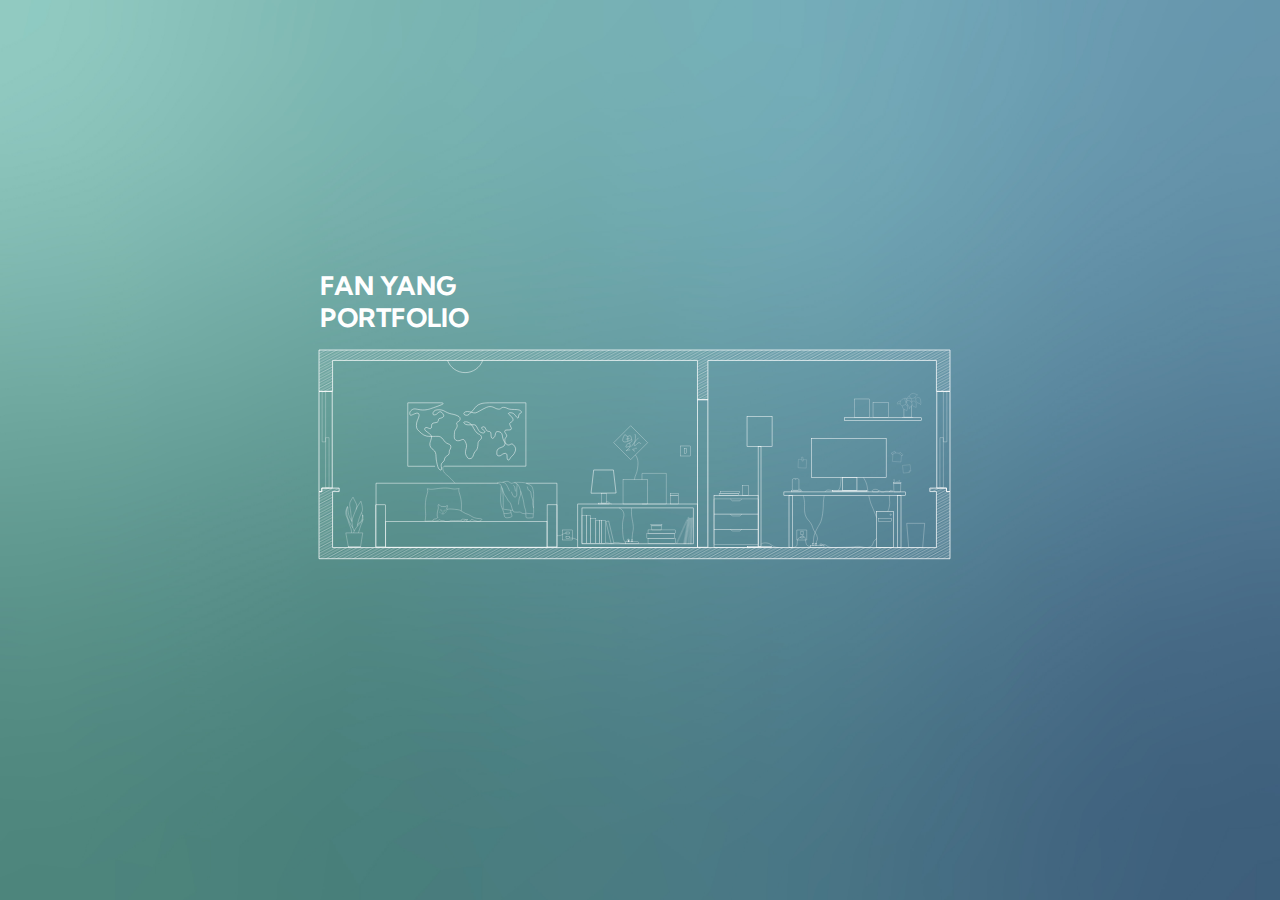
==== commit ba4904c1: "V7.1 Site Optimization" ====
--- a/index.html
+++ b/index.html
@@ -26,6 +26,8 @@
     <script type="text/javascript" src="/src/page_transition.js"></script>
     <!--Content Expand-->
     <script type="text/javascript" src="/src/content_expand.js"></script>
+    <!--Content Filter-->
+    <script type="text/javascript" src="/src/content_filter.js"></script>
 
 </head>
 <body>
@@ -40,13 +42,13 @@
                     <div class="section_hover" id="hover_4"><h2>VIRTUAL SPACE</h2></div>
                     <div class="section_hover" id="hover_5"></div>
                     <div id="section">
-                        <object data="/images/section/Ceiling Lamp.svg" class="light" id="ceiling"> </object>
-                        <object data="/images/section/Floor Lamp.svg" class="light" id="floor"> </object>
-                        <object data="/images/section/Desk Lamp.svg" class="light" id="desk"> </object>
-                        <object data="/images/section/Screen.svg" class="light" id="screen"> </object>
-                        <object data="/images/section/Section.svg" class="linework"> </object>
-                        <object data="/images/section/cat_1.svg" class="linework" id="cat_1"> </object>
-                        <object data="/images/section/cat_2.svg" class="linework" id="cat_2"> </object>
+                        <object data="/images/Section/Ceiling Lamp.svg" class="light" id="ceiling"> </object>
+                        <object data="/images/Section/Floor Lamp.svg" class="light" id="floor"> </object>
+                        <object data="/images/Section/Desk Lamp.svg" class="light" id="desk"> </object>
+                        <object data="/images/Section/Screen.svg" class="light" id="screen"> </object>
+                        <object data="/images/Section/Section.svg" class="linework"> </object>
+                        <object data="/images/Section/cat_1.svg" class="linework" id="cat_1"> </object>
+                        <object data="/images/Section/cat_2.svg" class="linework" id="cat_2"> </object>
                     </div>
                 </div>
             </div>
@@ -56,69 +58,158 @@
                     <div class="left_navi">
                         <div class="back">
                             <object data="/images/back.svg" class="back_sign"></object>
-                            <div class="title title_right"><h1>FAN YANG<br>PORTFOLIO</h1></div>  
+                            <div class="title title_right"><h1>FAN YANG<br>PORTFOLIO</h1></div>
+                        </div>
+                        <div class="filter">
+                            <h3 id="academic">ACADEMIC</h3>
+                            <h3 id="competition">COMPETITION</h3>
+                            <h3 id="professional">PROFESSIONAL</h3>
                         </div>
                     </div>
                     <div class="middle_content">
                         <div class="items">
+                            
+                            
+                            <!--Academic Projects-->
+
+                            <div class="content extensible academic_projects">
+                                <img class="Headphoto" src="/images/201808 Glocalization/Headphoto.jpg">
+                                <div class="hover_title"><h2>GLOCALIZATION<br><small>TRANSFORMING INDUSTRIALIZED VILLAGES</small></h2>
+                                <p>Changzhou, China</p></div>
+                                <div class='Details' hidden >
+                                    <h2>GLOCALIZATION<br><small>TRANSFORMING INDUSTRIALIZED VILLAGES</small></h2>
+                                    <p>2017/05-2017/08 Changzhou, China</p>
+                                    <p><img width='60%' src='/images/201808 Glocalization/P1.jpg'>
+                                <br><br><small>UC Berkely, College of Environmental Design, EnvDes 253 Thesis Study
+                                <br><br>Project Committee<br>Marco Cenzatti, John Ellis, Morten Jensen</small>
+                                <br><br>When looking back at the unparalleled economic development process of China, the Yangtze River Delta Area is one of the places that has gone through the most radical changes on earth in the last decades. </p>
+                                <h3>The Land System and Sunan Model</h3>
+                                <p>The Sunan Model, a unique economic development model, featured as bottom-up industrialization in rural area, contributed to the urbanization and growth here. Yet the rapid development is breaking up the connection of those water towns and villages with their tradition. An erosion of global forces marginalized local assets.
+                                <img width='70%' src='/images/201808 Glocalization/P2.jpg'>
+                                <img width='100%' src='/images/201808 Glocalization/P3.jpg'></p>
+                                <h3>Site Analysis</h3>
+                                <p>This project focuses on the issue of globalization VS localization. It aims at create a glocalization paradigm in the Chinese context through exploring different kinds of strategies and design solutions.
+                                <img width='100%' src='/images/201808 Glocalization/P4.jpg'>
+                                <img width='100%' src='/images/201808 Glocalization/P5.jpg'></p>
+                                <h3>Design Strategies</h3>
+                                <p><img width='100%' src='/images/201808 Glocalization/P6.jpg'>
+                                <img width='100%' src='/images/201808 Glocalization/P7.jpg'>
+                                <img width='100%' src='/images/201808 Glocalization/P8.jpg'>
+                                <img width='100%' src='/images/201808 Glocalization/P9.jpg'>
+                                <img width='100%' src='/images/201808 Glocalization/P10.jpg'>
+                                <img width='100%' src='/images/201808 Glocalization/P11.jpg'>
+                                <img width='100%' src='/images/201808 Glocalization/P12.jpg'>
+                                <img width='100%' src='/images/201808 Glocalization/P13.jpg'>
+                                <img width='100%' src='/images/201808 Glocalization/P14.jpg'>
+                                <br><br><small>Full thesis report:</small>
+                                <div style='padding-bottom: 56.25%; position: relative'><iframe src="https://drive.google.com/file/d/1a-eRg9cO_USsQw2bg3IWzjxftRxBJzky/preview" frameborder = '0' style = 'position: absolute; width: 100%; height: 100%' allow="autoplay"></iframe></div>
+                                </p></div>
+                            </div>
+
+                            <div class="content extensible academic_projects">
+                                <img class="Headphoto" src="/images/201706 Xuzhou Industry/Headphoto.jpg">
+                                <div class="hover_title"><h2><small>COMPACT-ORIENTEDSPATIAL STRUCTURE EVALUATION AND OPTIMIZATION</small></h2>
+                                <p>Xuzhou, China</p></div>
+                                <div class='Details' hidden>
+                                    <h2><small>COMPACT-ORIENTEDSPATIAL STRUCTURE EVALUATION AND OPTIMIZATION</small></h2>
+                                    <p>2016/08-2017/06 Xuzhou, China</p>
+                                    <p><small>Graduate Thesis, Master of Engineering in Urban Planning and Design<br>China University of Mining and Technology</small>
+                                <br><br>With the growing shortage of available land resources in China, compact-oriented development guided by the renewal of stock land in old industrial area is an inevitable choice to achieve sustainable development. Based on the comparison of existing urban spatial compactness evaluation methods, this paper constructs the evaluation system of spatial structure compactness of old industrial area with the specific requirements of the old industrial area renewal considered. 
+                                <br><br><img width='80%' src="/images/201706 Xuzhou Industry/research area.jpg">
+                                <img width='80%' src="/images/201706 Xuzhou Industry/index table.jpg">
+                                <br><br>The evaluation system selects several indicators from different levels to describe the spatial structure characteristics of the old industrial area and aims at optimizing its structure. The 90.8 sqkm research area is divided into 492 cells, each one has a size of 500x500m. 5 types of indexes in 3 categories are selected to describe the density, landuse, transportation of each cell. Datas are collected for each cell and calculated into the compactness index, as shown in the diagram below:
+                                <br><br><img width='80%' src="/images/201706 Xuzhou Industry/compactness index.jpg">
+                                <br><br>By using the coefficient of variation method, a comprehensive compactness index is calculated for each of the cells and is visualized in the interactive map below:
+                                </p><div style='padding-bottom: 56.25%; position: relative'><iframe src="/images/201706 Xuzhou Industry/Compactness Data.html" frameborder = '0' style = 'position: absolute; width: 100%; height: 100%' allow="autoplay"></iframe></div>
+                                <img width='80%' src="/images/201706 Xuzhou Industry/histogram.jpg">
+                                <p>Based on historical information, compactness in 1995 and 2005 is also calculated. The numerical distribution histogram of compactness in the study area in different years is shown on the diagram above. This thesis also looked into how the indexes in different categories is affecting the compactness, estimated slope and correlations of the indexes is shown below.
+                                <br><br><img width='80%' src="/images/201706 Xuzhou Industry/correlation.jpg">
+                                Then a neighborhood analysis is performed to identify those cells with most potential for redevelopment, as shown in the diagram below. Thus this thesis explores a way to describe and analysis the compactness character of urban blocks, as well as filtering blocks with great potential for the reference of urban redevelopment decisions.
+                                <img width='60%' src="/images/201706 Xuzhou Industry/neighborhood.jpg">
+                                <br><br><img width='100%' src="/images/201706 Xuzhou Industry/potential.jpg">
+                                <!--<br><br><small>Full thesis report (in Chinese):</small>
+                                <div style='padding-bottom: 56.25%; position: relative'><iframe src="https://drive.google.com/file/d/19DXgffe6ukx1mt7-eWFMSf5RksAXk11_/preview" frameborder = '0' style = 'position: absolute; width: 100%; height: 100%' allow="autoplay"></iframe></div>-->
+                                </p></div>
+                            </div>
+
+                            <div class="content extensible academic_projects">
+                                <img class="Headphoto" src="/images/201712 Petaluma/Headphoto.jpg">
+                                <div class="hover_title"><h2>PETALUMA RIVER REGENERATION</h2>
+                                <p>Petaluma, CA</p></div>
+                                <div class='Details' hidden>
+                                    <h2>PETALUMA RIVER REGENERATION</h2>
+                                    <p>2017/08-2017/12 Petaluma, CA</p>
+                                    <p><small>UC Berkely, College of Environmental Design, ED 201<br><br>Instructor: Harrison Fraker, Christopher Calott, John Ellis<br>Team: Fan Yang, Radhika Haridas, Andrea Medina</small>
+                                <br><br><img width='100%' src='/images/201712 Petaluma/P1.jpg'>
+                                Petaluma is a city in North Bay, located 37 mi (60 km) north of San Francisco. Petaluma’s historical evolution is closely tied to development along the Petaluma River. 
+                                <br><br>The city’s downtown grew on the southwest bank of the Petaluma River. Later, commercial and industrial uses grew on the northeast riverbank. The river, coupled with the arrival of the railroad in the 1870s, transformed the city into a thriving center of agricultural commerce for the region. Petaluma has a well-preserved, historic city center which includes many buildings that survived the 1906 San Francisco earthquake.
+                                <br><br><img width='100%' src='/images/201712 Petaluma/MP.jpg'>
+                                <br><br></p><h3>Station Area: Re-Orientation</h3>
+                                <p>Reorient ensures that the River is the primary anchor of the City of Petaluma. It turns the buildings towards the River edge, rather than backwards, and tries to establish a connection between River banks. It helps to connect the various neighborhoods surrounding the River.   
+                                <br><br>The location of the SMART station adds the advantage of connecting Petaluma to the rest of the County. Further, the introduction of an anchor activity such as an educational institution will act as a driver of economic and demographic activity to Petaluma.
+                                <br><br><img width='100%' src='/images/201712 Petaluma/P2.jpg'>
+                                <img width='100%' src='/images/201712 Petaluma/P3.jpg'>
+                                <br><br></p><h3>Central Island: Reshaping</h3>
+                                <p>Reshape focusses on the natural landscape features in the City and tries to sculpt in ways that could be used to benefit the urban fabric with has a high flood risk. By using available land resources and cutting and filling them elsewhere to flood-proof other areas on site, Reshape ensures that the River is given space to grow.
+                                <br><br><img width='100%' src='/images/201712 Petaluma/P4.jpg'>
+                                </p><h3>Warehouse District: Re-Adaptation</h3>
+                                <p>Readapt looks at the existing warehouse district which is at threat of flooding, being at the lowest point on the topography. It focusses on treatment of the edge of the River at this location by introduction of various types of functions that act as flood barriers. Re-adapt also looks at how the downtown of the City could adapt, retrofit and absorb new programs into the existing fabric.
+                                <img width='80%' src='/images/201712 Petaluma/P5.jpg'></img>
+                                </p><h3>Marina Neighborhood: Re-Activate</h3>
+                                <p>Reactivate takes into account the existing under-utilized land, previously used as an industrial land and dock area. The land takes on the memory of its previous use and tries to add new connections between the North side neighborhoods and the south side neighborhood. The newly developed, primarily residential neighborhood will add a large housing stock to Petaluma and will itself be a self-sufficient neighborhood in terms of energy usage and waste treatment.
+                                <br><br><img width='100%' src='/images/201712 Petaluma/P6.jpg'></img>
+                                </p></div>
+                            </div>
+
+                            <div class="content extensible academic_projects">
+                                <img class="Headphoto" src="/images/201805 Production City/Headphoto.jpg">
+                                <div class="hover_title"><h2>THE CITY OF MASSIVE PRODUCTION</h2>
+                                <p>China</p></div>
+                                <div class='Details' hidden><h2>THE CITY OF MASSIVE PRODUCTION</h2>
+                                    <p>2018/03-2018/05 China</p>
+                                    <p><small>UC Berkely, College of Environmental Design, Arch 229</small>
+                                <br><br>This city is functioning as a world factory, it anonymously produce almost everything in our daily life. The city of massive production extends beyond itself and connects to the world through all kinds of flows. When the production become a fixed procedure, the flow of raw materials and final products can be regarded as fixed as well. The raw materials are collected and transported through conveyer belts to the factories, where they are put on assembly lines and manufactured into products. Then these final products are classified based on their function and sent to warehouses. 
+                                <br><br><img width='50%' src='/images/201805 Production City/P1.jpg'>
+                                <br><br>This massive production process is separated from consumers but affects the residents in the city in all kinds of ways. The residents order online and they can get the products distributed to them quickly and conveniently. With the thought of showing their personality by getting commodities like clothes, furniture, flooring, etc., with different styles, they actually get the outcome of massive production and they categorized themselves as well. The massive production turned into a massive classification, in which the characteristics of a city, the identity of a community and the personality of a person is generated. 
+                                <br><br><img width='100%' src='/images/201805 Production City/P2+P3.jpg'>
+                                <br><br>The fixed process and repetitive massive production is generated due to its economic advantages, yet is restricting the creativity and originality of craftsmanship, also the expression of identity. It becomes a collection, production, categorization and distribution of identity.
+                                <br><br><img width='100%' src='/images/201805 Production City/P4+P5.jpg'>
+                                </p></div>
+                            </div>
+
+                            <div class="content extensible academic_projects">
+                                <img class="Headphoto" src="/images/201805 Old Oak/Headphoto.jpg">
+                                <div class="hover_title"><h2><small>OLD OAK COMMON</small><br>LONDON 2030</h2>
+                                <p>London, UK</p></div>
+                                <div class='Details' hidden><h2><small>OLD OAK COMMON</small><br>LONDON 2030</h2>
+                                    <p>2018/03-2018/05 London, UK</p>
+                                    <p><small>UC Berkely, College of Environmental Design, CP 248<br><br>Instructor: John Ellis<br>Team: Fan Yang, Soraya El Alami, Brendan Hurley, Sabrina Hussein, Dennis Mukuba, Kenchane Gunawardena</small>
+                                <br><br><img width='40%' src='/images/201805 Old Oak/P1.jpg'>
+                                <br><br><img width='100%' src='/images/201805 Old Oak/P2.gif'>
+                                <br><br><img width='100%' src='/images/201805 Old Oak/P3.gif'>
+                                <br><br><img width='100%' src='/images/201805 Old Oak/P4.gif'>
+                                <br><br><img width='100%' src='/images/201805 Old Oak/P5.jpg'>
+                                <br><br><img width='100%' src='/images/201805 Old Oak/P6.gif'>
+                                <br><br><img width='100%' src='/images/201805 Old Oak/P7.gif'>
+                                <br><br><img width='100%' src='/images/201805 Old Oak/P8.gif'>
+                                <br><br><img width='100%' src='/images/201805 Old Oak/P9.jpg'>
+                                <br><br><img width='100%' src='/images/201805 Old Oak/P10.gif'>
+                                </p></div>
+                            </div>
+
+
 
 
                             <!--Competition Projects-->
-                            <div class="content extensible">
-                                <img class="Headphoto" src="/images/202011 Chernobyl/Headphoto.jpg"></img>
-                                <h2>NEW CHERNOBYL<br><small>TOWARDS A CLEAN FUTURE</small></h2>
-                                <p>Chernobyl, Ukraine</p>
-                                <div class='Details' hidden><p>2020/11<br><small>Introduction Video</small></p>
-                                <div style='padding-bottom: 56.25%; position: relative'><iframe frameborder = '0' style = 'position: absolute; width: 100%; height: 100%' src='https://www.youtube.com/embed/t1rsPclplTc'></iframe></div>
-                                <h3>Step I Exclusion to Inclusion</h3>
-                                <p><img src = '/images/202011 Chernobyl/P1.jpg' width = '100%'></img>
-                                In order to revive the Chernobyl Area, we first look into the change of Exclusion Zone Boundary, the current boundary cover 2,600 sqkm of land, yet a large portion of it is not that severely polluted due to a large span of time has passed.
-                                <br><br>Based on data from Ukrainian Institute of Agricultural Radiology and ARPA Russia-Belarus, a radiation level analysis shows that a large area is lower than 0.24 microSv/h, which equals to 2 mSv annualy. This number equals to average natural background radiation level in UK, thus the Exclusion Zone boundary can be reduced to cover only 1000 sqkm land.
-                                </p><h3>Step II Accessibility</h3>
-                                <p><img src = '/images/202011 Chernobyl/P2.jpg' width = '80%'></img>
-                                Proposing a HSR could significantly improve the accessibility to the site. Phase one Kyiv-Chernihiv HSR is 210km long, can run 250km/h train that connects the two major cities in less than one hour. Five major stops are proposed, with one station located in the former exclusion zone. It only takes 30 min from kyiv to arrive at Chernobyl by train, more people will be attracted to this area. The later phases could extent the rail to connect West Europe and Russia, functioning as a spine.
-                                </p><h3>Step III New Communities</h3>
-                                <p><img src = '/images/202011 Chernobyl/P3.jpg' width = '100%'></img>
-                                We propose to establish a new community next to the Chernobyl HSR Station, as an anchor and exemplary district for the redevelopment of former EZ. The new community, also the HSR station, is only 2.5 km from Chernobyl old town, serving both the new community and technicians in old town area. 
-                                <br><br>The new community consists of several urban clusters that sits in harmony with the nature. Green corridors surrounding each cluster, with leisure programs located in. Each cluster can hold different programs, mixed-use cluster for youth and new comers, residential community for families, health institution for everyone's healthy life in the city.
-                                <br><br><img src = '/images/202011 Chernobyl/P4.jpg' width = '100%'></img>
-                                </p></div>
-                            </div>
-
-                            <div class="content extensible">
-                                <img class="Headphoto" src="/images/201804 Mumbai/Headphoto.jpg"></img>
-                                <h2>A GENTLE TRESPASSER OF KOLIWADA</h2>
-                                <p>Mumbai, India</p>
-                                <div class = 'Details' hidden><p>2018/04<br>When the land of Koliwada is inevitably facing redevelopment, is there a possible way that we can make this ‘trespasser’, the new project, as gentle as possible? We propose three protocols that the original residents may ask the developer to enforce, in order to achieve a balanced solution for both new comers to the site, as well as the original residents there.
-                                <img src="/images/201804 Mumbai/P1.jpg" width = '100%'></img>
-                                <img src="/images/201804 Mumbai/P2.jpg" width = '100%'></img>
-                                </p></div>
-                            </div>
-
-                            <div class="content extensible">
-                                <img class="Headphoto" src="/images/201604 Vertical Farming/Headphoto.jpg"></img>
-                                <h2>耕·云 ARABLE AIR<br><small>VERTICAL FARMING FACILITY DESIGN</small></h2>
-                                <p>Zhengzhou, China</p>
-                                <div class='Details' hidden><p><small>Honorable Mention, 2016 Vertical Farming Design Competition<br>Instructor: Deng Yuanyuan<br>Collaborators: Wang Kaisheng, Xu Chenxu, Wang Meng</small>
-                                </p><h3>Design Concept</h3>
-                                <p>The chinese character 耕 (farming), which is formed by 耒 (plow) on the left side and 井 (well) on the right side, has been connected tightly to the earth since its creation. Yet as the land, which the traditional farming pattern is based on, has been gradually taken up by sprawling modern cities, we’d like to explore the new meaning of farming. Vertical farm, which integrates agriculture and urban space, allows farming leaving earth and floating in air, thus creates new possibilities for farming.
-                                <img src="/images/201604 Vertical Farming/P1.jpg" width = '80%'></img>
-                                </p><h3>Form Generation</h3>
-                                <p><img src="/images/201604 Vertical Farming/P2.jpg" width = '80%'></img>
-                                This site locates in HangMei science and technology park in XinZheng, Henan Province. The existing buildings include an 11F office building, a 2F annexes building and ancillary commercial facilities in the field. The field which is adjacent to the ecological landscape axis in the center of the science and technology park has superior landscape condition and landmark potential.The construction of the vertical farm will make exploration and demonstration for the the development of urban agriculture in the city. 
-                                <img src="/images/201604 Vertical Farming/P3.jpg" width = '100%'></img>
-                                <img src="/images/201604 Vertical Farming/P4.jpg" width = '100%'></img>
-                                <img src="/images/201604 Vertical Farming/P5.jpg" width = '100%'></img>
-                                <img src="/images/201604 Vertical Farming/P6.jpg" width = '100%'></img>
-                                </p></div>
-                            </div>
-
-                            <div class="content extensible">
+
+                            <div class="content extensible competition_projects">
                                 <img class="Headphoto" src="/images/201608 Narrator/Headphoto.jpg"></img>
-                                <h2>NARRATOR ON THE 4TH DIMENSION</h2>
-                                <p>Kunshan, China</p>
+                                <div class="hover_title"><h2>NARRATOR ON THE 4TH DIMENSION</h2>
+                                <p>Kunshan, China</p></div>
                                 <div class = 'Details' hidden>
-                                <p><small>Design of Gui Youguang Memorial<br>UIA-HYP Cup 2016 Honorable Mention</small></p>
+                                    <h2>NARRATOR ON THE 4TH DIMENSION</h2>
+                                    <p>2016/08 Kunshan, China</p>
+                                    <p><small>Design of Gui Youguang Memorial<br>UIA-HYP Cup 2016 Honorable Mention</small></p>
                                 <h3>About the Narrator</h3>
                                 <p><img src = '/images/201608 Narrator/P1.jpg' width = '45%'></img>
                                 Born in Kunshan, Gui Youguang was famous for literary talent in his early years. In Jiajing Year 19 (1540 AD), he passed the Provincial Exam but failed the Imperial Exam in the next year. So he moved to Anting River and started lecturing. Many students were attracted by his reputation. Yet in the following years, he suffered from both repeatedly failing the Imperial Exam and passing away of his loved ones.
@@ -157,131 +248,76 @@
                                 </p></div>
                             </div>
 
-
-
-                            <!--Academic Projects-->
-                            <div class="content extensible">
-                                <img class="Headphoto" src="/images/201808 Glocalization/Headphoto.jpg">
-                                <h2>GLOCALIZATION<br><small>TRANSFORMING INDUSTRIALIZED VILLAGES</small></h2>
-                                <p>Changzhou, China</p>
-                                <div class='Details' hidden ><p><img width='60%' src='/images/201808 Glocalization/P1.jpg'>
-                                <br><br><small>2017/05-2017/08 UC Berkely, College of Environmental Design, EnvDes 253 Thesis Study
-                                <br><br>Project Committee<br>Marco Cenzatti, John Ellis, Morten Jensen</small>
-                                <br><br>When looking back at the unparalleled economic development process of China, the Yangtze River Delta Area is one of the places that has gone through the most radical changes on earth in the last decades. </p>
-                                <h3>The Land System and Sunan Model</h3>
-                                <p>The Sunan Model, a unique economic development model, featured as bottom-up industrialization in rural area, contributed to the urbanization and growth here. Yet the rapid development is breaking up the connection of those water towns and villages with their tradition. An erosion of global forces marginalized local assets.
-                                <img width='70%' src='/images/201808 Glocalization/P2.jpg'>
-                                <img width='100%' src='/images/201808 Glocalization/P3.jpg'></p>
-                                <h3>Site Analysis</h3>
-                                <p>This project focuses on the issue of globalization VS localization. It aims at create a glocalization paradigm in the Chinese context through exploring different kinds of strategies and design solutions.
-                                <img width='100%' src='/images/201808 Glocalization/P4.jpg'>
-                                <img width='100%' src='/images/201808 Glocalization/P5.jpg'></p>
-                                <h3>Design Strategies</h3>
-                                <p><img width='100%' src='/images/201808 Glocalization/P6.jpg'>
-                                <img width='100%' src='/images/201808 Glocalization/P7.jpg'>
-                                <img width='100%' src='/images/201808 Glocalization/P8.jpg'>
-                                <img width='100%' src='/images/201808 Glocalization/P9.jpg'>
-                                <img width='100%' src='/images/201808 Glocalization/P10.jpg'>
-                                <img width='100%' src='/images/201808 Glocalization/P11.jpg'>
-                                <img width='100%' src='/images/201808 Glocalization/P12.jpg'>
-                                <img width='100%' src='/images/201808 Glocalization/P13.jpg'>
-                                <img width='100%' src='/images/201808 Glocalization/P14.jpg'>
-                                <br><br><small>Full thesis report:</small>
-                                <div style='padding-bottom: 56.25%; position: relative'><iframe src="https://drive.google.com/file/d/1a-eRg9cO_USsQw2bg3IWzjxftRxBJzky/preview" frameborder = '0' style = 'position: absolute; width: 100%; height: 100%' allow="autoplay"></iframe></div>
-                                </p></div>
-                            </div>
-
-                            <div class="content extensible">
-                                <img class="Headphoto" src="/images/201706 Xuzhou Industry/Headphoto.jpg">
-                                <h2><small>COMPACT-ORIENTEDSPATIAL STRUCTURE EVALUATION AND OPTIMIZATION</small></h2>
-                                <p>Xuzhou, China</p>
-                                <div class='Details' hidden><p><small>2016/08-2017/06 Graduate Thesis, Master of Engineering in Urban Planning and Design<br>China University of Mining and Technology</small>
-                                <br><br>With the growing shortage of available land resources in China, compact-oriented development guided by the renewal of stock land in old industrial area is an inevitable choice to achieve sustainable development. Based on the comparison of existing urban spatial compactness evaluation methods, this paper constructs the evaluation system of spatial structure compactness of old industrial area with the specific requirements of the old industrial area renewal considered. 
-                                <br><br><img width='80%' src="/images/201706 Xuzhou Industry/research area.jpg">
-                                <img width='80%' src="/images/201706 Xuzhou Industry/index table.jpg">
-                                <br><br>The evaluation system selects several indicators from different levels to describe the spatial structure characteristics of the old industrial area and aims at optimizing its structure. The 90.8 sqkm research area is divided into 492 cells, each one has a size of 500x500m. 5 types of indexes in 3 categories are selected to describe the density, landuse, transportation of each cell. Datas are collected for each cell and calculated into the compactness index, as shown in the diagram below:
-                                <br><br><img width='80%' src="/images/201706 Xuzhou Industry/compactness index.jpg">
-                                <br><br>By using the coefficient of variation method, a comprehensive compactness index is calculated for each of the cells and is visualized in the interactive map below:
-                                </p><div style='padding-bottom: 56.25%; position: relative'><iframe src="/images/201706 Xuzhou Industry/Compactness Data.html" frameborder = '0' style = 'position: absolute; width: 100%; height: 100%' allow="autoplay"></iframe></div>
-                                <img width='80%' src="/images/201706 Xuzhou Industry/histogram.jpg">
-                                <p>Based on historical information, compactness in 1995 and 2005 is also calculated. The numerical distribution histogram of compactness in the study area in different years is shown on the diagram above. This thesis also looked into how the indexes in different categories is affecting the compactness, estimated slope and correlations of the indexes is shown below.
-                                <br><br><img width='80%' src="/images/201706 Xuzhou Industry/correlation.jpg">
-                                Then a neighborhood analysis is performed to identify those cells with most potential for redevelopment, as shown in the diagram below. Thus this thesis explores a way to describe and analysis the compactness character of urban blocks, as well as filtering blocks with great potential for the reference of urban redevelopment decisions.
-                                <img width='60%' src="/images/201706 Xuzhou Industry/neighborhood.jpg">
-                                <br><br><img width='100%' src="/images/201706 Xuzhou Industry/potential.jpg">
-                                <!--<br><br><small>Full thesis report (in Chinese):</small>
-                                <div style='padding-bottom: 56.25%; position: relative'><iframe src="https://drive.google.com/file/d/19DXgffe6ukx1mt7-eWFMSf5RksAXk11_/preview" frameborder = '0' style = 'position: absolute; width: 100%; height: 100%' allow="autoplay"></iframe></div>-->
-                                </p></div>
-                            </div>
-
-                            <div class="content extensible">
-                                <img class="Headphoto" src="/images/201712 Petaluma/Headphoto.jpg">
-                                <h2>PETALUMA RIVER REGENERATION</h2>
-                                <p>Petaluma, CA</p>
-                                <div class='Details' hidden ><p><small>2017/08-2017/12 UC Berkely, College of Environmental Design, ED 201<br><br>Instructor: Harrison Fraker, Christopher Calott, John Ellis<br>Team: Fan Yang, Radhika Haridas, Andrea Medina</small>
-                                <br><br><img width='100%' src='/images/201712 Petaluma/P1.jpg'>
-                                Petaluma is a city in North Bay, located 37 mi (60 km) north of San Francisco. Petaluma’s historical evolution is closely tied to development along the Petaluma River. 
-                                <br><br>The city’s downtown grew on the southwest bank of the Petaluma River. Later, commercial and industrial uses grew on the northeast riverbank. The river, coupled with the arrival of the railroad in the 1870s, transformed the city into a thriving center of agricultural commerce for the region. Petaluma has a well-preserved, historic city center which includes many buildings that survived the 1906 San Francisco earthquake.
-                                <br><br><img width='100%' src='/images/201712 Petaluma/MP.jpg'>
-                                <br><br></p><h3>Station Area: Re-Orientation</h3>
-                                <p>Reorient ensures that the River is the primary anchor of the City of Petaluma. It turns the buildings towards the River edge, rather than backwards, and tries to establish a connection between River banks. It helps to connect the various neighborhoods surrounding the River.   
-                                <br><br>The location of the SMART station adds the advantage of connecting Petaluma to the rest of the County. Further, the introduction of an anchor activity such as an educational institution will act as a driver of economic and demographic activity to Petaluma.
-                                <br><br><img width='100%' src='/images/201712 Petaluma/P2.jpg'>
-                                <img width='100%' src='/images/201712 Petaluma/P3.jpg'>
-                                <br><br></p><h3>Central Island: Reshaping</h3>
-                                <p>Reshape focusses on the natural landscape features in the City and tries to sculpt in ways that could be used to benefit the urban fabric with has a high flood risk. By using available land resources and cutting and filling them elsewhere to flood-proof other areas on site, Reshape ensures that the River is given space to grow.
-                                <br><br><img width='100%' src='/images/201712 Petaluma/P4.jpg'>
-                                </p><h3>Warehouse District: Re-Adaptation</h3>
-                                <p>Readapt looks at the existing warehouse district which is at threat of flooding, being at the lowest point on the topography. It focusses on treatment of the edge of the River at this location by introduction of various types of functions that act as flood barriers. Re-adapt also looks at how the downtown of the City could adapt, retrofit and absorb new programs into the existing fabric.
-                                <img width='80%' src='/images/201712 Petaluma/P5.jpg'></img>
-                                </p><h3>Marina Neighborhood: Re-Activate</h3>
-                                <p>Reactivate takes into account the existing under-utilized land, previously used as an industrial land and dock area. The land takes on the memory of its previous use and tries to add new connections between the North side neighborhoods and the south side neighborhood. The newly developed, primarily residential neighborhood will add a large housing stock to Petaluma and will itself be a self-sufficient neighborhood in terms of energy usage and waste treatment.
-                                <br><br><img width='100%' src='/images/201712 Petaluma/P6.jpg'></img>
-                                </p></div>
-                            </div>
-
-                            <div class="content extensible">
-                                <img class="Headphoto" src="/images/201805 Production City/Headphoto.jpg">
-                                <h2>THE CITY OF MASSIVE PRODUCTION</h2>
-                                <p>China</p>
-                                <div class='Details' hidden ><p><small>2018/03-2018/05 UC Berkely, College of Environmental Design, Arch 229</small>
-                                <br><br>This city is functioning as a world factory, it anonymously produce almost everything in our daily life. The city of massive production extends beyond itself and connects to the world through all kinds of flows. When the production become a fixed procedure, the flow of raw materials and final products can be regarded as fixed as well. The raw materials are collected and transported through conveyer belts to the factories, where they are put on assembly lines and manufactured into products. Then these final products are classified based on their function and sent to warehouses. 
-                                <br><br><img width='50%' src='/images/201805 Production City/P1.jpg'>
-                                <br><br>This massive production process is separated from consumers but affects the residents in the city in all kinds of ways. The residents order online and they can get the products distributed to them quickly and conveniently. With the thought of showing their personality by getting commodities like clothes, furniture, flooring, etc., with different styles, they actually get the outcome of massive production and they categorized themselves as well. The massive production turned into a massive classification, in which the characteristics of a city, the identity of a community and the personality of a person is generated. 
-                                <br><br><img width='100%' src='/images/201805 Production City/P2+P3.jpg'>
-                                <br><br>The fixed process and repetitive massive production is generated due to its economic advantages, yet is restricting the creativity and originality of craftsmanship, also the expression of identity. It becomes a collection, production, categorization and distribution of identity.
-                                <br><br><img width='100%' src='/images/201805 Production City/P4+P5.jpg'>
-                                </p></div>
-                            </div>
-
-                            <div class="content extensible">
-                                <img class="Headphoto" src="/images/201805 Old Oak/Headphoto.jpg">
-                                <h2><small>OLD OAK COMMON</small><br>LONDON 2030</h2>
-                                <p>London, UK</p>
-                                <div class='Details' hidden ><p><small>UC Berkely, College of Environmental Design, CP 248<br><br>Instructor: John Ellis<br>Team: Fan Yang, Soraya El Alami, Brendan Hurley, Sabrina Hussein, Dennis Mukuba, Kenchane Gunawardena</small>
-                                <br><br><img width='40%' src='/images/201805 Old Oak/P1.jpg'>
-                                <br><br><img width='100%' src='/images/201805 Old Oak/P2.gif'>
-                                <br><br><img width='100%' src='/images/201805 Old Oak/P3.gif'>
-                                <br><br><img width='100%' src='/images/201805 Old Oak/P4.gif'>
-                                <br><br><img width='100%' src='/images/201805 Old Oak/P5.jpg'>
-                                <br><br><img width='100%' src='/images/201805 Old Oak/P6.gif'>
-                                <br><br><img width='100%' src='/images/201805 Old Oak/P7.gif'>
-                                <br><br><img width='100%' src='/images/201805 Old Oak/P8.gif'>
-                                <br><br><img width='100%' src='/images/201805 Old Oak/P9.jpg'>
-                                <br><br><img width='100%' src='/images/201805 Old Oak/P10.gif'>
-                                </p></div>
-                            </div>
-
-
-
+                            <div class="content extensible competition_projects">
+                                <img class="Headphoto" src="/images/202011 Chernobyl/Headphoto.jpg"></img>
+                                <div class="hover_title"><h2>NEW CHERNOBYL<br><small>TOWARDS A CLEAN FUTURE</small></h2>
+                                <p>Chernobyl, Ukraine</p></div>
+                                <div class='Details' hidden>
+                                    <h2>NEW CHERNOBYL<br><small>TOWARDS A CLEAN FUTURE</small></h2>
+                                    <p>2020/11 Chernobyl, Ukraine</p>
+                                    <p><small>Introduction Video</small></p>
+                                <div style='padding-bottom: 56.25%; position: relative'><iframe frameborder = '0' style = 'position: absolute; width: 100%; height: 100%' src='https://www.youtube.com/embed/t1rsPclplTc'></iframe></div>
+                                <h3>Step I Exclusion to Inclusion</h3>
+                                <p><img src = '/images/202011 Chernobyl/P1.jpg' width = '100%'></img>
+                                In order to revive the Chernobyl Area, we first look into the change of Exclusion Zone Boundary, the current boundary cover 2,600 sqkm of land, yet a large portion of it is not that severely polluted due to a large span of time has passed.
+                                <br><br>Based on data from Ukrainian Institute of Agricultural Radiology and ARPA Russia-Belarus, a radiation level analysis shows that a large area is lower than 0.24 microSv/h, which equals to 2 mSv annualy. This number equals to average natural background radiation level in UK, thus the Exclusion Zone boundary can be reduced to cover only 1000 sqkm land.
+                                </p><h3>Step II Accessibility</h3>
+                                <p><img src = '/images/202011 Chernobyl/P2.jpg' width = '80%'></img>
+                                Proposing a HSR could significantly improve the accessibility to the site. Phase one Kyiv-Chernihiv HSR is 210km long, can run 250km/h train that connects the two major cities in less than one hour. Five major stops are proposed, with one station located in the former exclusion zone. It only takes 30 min from kyiv to arrive at Chernobyl by train, more people will be attracted to this area. The later phases could extent the rail to connect West Europe and Russia, functioning as a spine.
+                                </p><h3>Step III New Communities</h3>
+                                <p><img src = '/images/202011 Chernobyl/P3.jpg' width = '100%'></img>
+                                We propose to establish a new community next to the Chernobyl HSR Station, as an anchor and exemplary district for the redevelopment of former EZ. The new community, also the HSR station, is only 2.5 km from Chernobyl old town, serving both the new community and technicians in old town area. 
+                                <br><br>The new community consists of several urban clusters that sits in harmony with the nature. Green corridors surrounding each cluster, with leisure programs located in. Each cluster can hold different programs, mixed-use cluster for youth and new comers, residential community for families, health institution for everyone's healthy life in the city.
+                                <br><br><img src = '/images/202011 Chernobyl/P4.jpg' width = '100%'></img>
+                                </p></div>
+                            </div>
+
+                            <div class="content extensible competition_projects">
+                                <img class="Headphoto" src="/images/201804 Mumbai/Headphoto.jpg"></img>
+                                <div class="hover_title">
+                                    <h2>A GENTLE TRESPASSER OF KOLIWADA</h2><p>Mumbai, India</p>
+                                </div>
+                                <div class = 'Details' hidden>
+                                    <h2>A GENTLE TRESPASSER OF KOLIWADA</h2>
+                                    <p>2018/04 Mumbai, India</p>
+                                <p>When the land of Koliwada is inevitably facing redevelopment, is there a possible way that we can make this ‘trespasser’, the new project, as gentle as possible? We propose three protocols that the original residents may ask the developer to enforce, in order to achieve a balanced solution for both new comers to the site, as well as the original residents there.
+                                <img src="/images/201804 Mumbai/P1.jpg" width = '100%'></img>
+                                <img src="/images/201804 Mumbai/P2.jpg" width = '100%'></img>
+                                </p></div>
+                            </div>
+
+                            <div class="content extensible competition_projects">
+                                <img class="Headphoto" src="/images/201604 Vertical Farming/Headphoto.jpg"></img>
+                                <div class="hover_title">
+                                    <h2>耕·云 ARABLE AIR<br><small>VERTICAL FARMING FACILITY DESIGN</small></h2><p>Zhengzhou, China</p>
+                                </div>
+                                <div class='Details' hidden><h2>耕·云 ARABLE AIR<br><small>VERTICAL FARMING FACILITY DESIGN</small></h2>
+                                    <p>2016/04 Zhengzhou, China</p><p><small>Honorable Mention, 2016 Vertical Farming Design Competition<br>Instructor: Deng Yuanyuan<br>Collaborators: Wang Kaisheng, Xu Chenxu, Wang Meng</small>
+                                </p><h3>Design Concept</h3>
+                                <p>The chinese character 耕 (farming), which is formed by 耒 (plow) on the left side and 井 (well) on the right side, has been connected tightly to the earth since its creation. Yet as the land, which the traditional farming pattern is based on, has been gradually taken up by sprawling modern cities, we’d like to explore the new meaning of farming. Vertical farm, which integrates agriculture and urban space, allows farming leaving earth and floating in air, thus creates new possibilities for farming.
+                                <img src="/images/201604 Vertical Farming/P1.jpg" width = '80%'></img>
+                                </p><h3>Form Generation</h3>
+                                <p><img src="/images/201604 Vertical Farming/P2.jpg" width = '80%'></img>
+                                This site locates in HangMei science and technology park in XinZheng, Henan Province. The existing buildings include an 11F office building, a 2F annexes building and ancillary commercial facilities in the field. The field which is adjacent to the ecological landscape axis in the center of the science and technology park has superior landscape condition and landmark potential.The construction of the vertical farm will make exploration and demonstration for the the development of urban agriculture in the city. 
+                                <img src="/images/201604 Vertical Farming/P3.jpg" width = '100%'></img>
+                                <img src="/images/201604 Vertical Farming/P4.jpg" width = '100%'></img>
+                                <img src="/images/201604 Vertical Farming/P5.jpg" width = '100%'></img>
+                                <img src="/images/201604 Vertical Farming/P6.jpg" width = '100%'></img>
+                                </p></div>
+                            </div>
+
+
+                        
 
                             <!--Professional Projects-->
-                            <div class="content extensible">
+
+                            <div class="content extensible professional_projects">
                                 <img class="Headphoto" src="/images/201905 Velocity Crossing/Headphoto.jpg">
-                                <h2>VELOCITY CROSSING</h2>
-                                <p>Austin, TX</p>
-                                <div class = 'Details' hidden>
-                                <p><small>2019/05-2020/05 Professional project @Sasaki<br>Team: Martin Zogran, Hernan D. Schlosman, Ethan Lay-Sleeper, Jeffrey Levy, Fan Yang<br><br>Design Area: 1450,000 ㎡<br>Program: Residential / Office / Retail<br>GFA: 497,000 ㎡</small>
+                                <div class="hover_title"><h2>VELOCITY CROSSING</h2>
+                                <p>Austin, TX</p></div>
+                                <div class = 'Details' hidden><h2>VELOCITY CROSSING</h2>
+                                    <p>2019/05-2020/05 Austin, TX</p>
+                                <p><small>Professional project @Sasaki<br>Team: Martin Zogran, Hernan D. Schlosman, Ethan Lay-Sleeper, Jeffrey Levy, Fan Yang<br><br>Design Area: 1450,000 ㎡<br>Program: Residential / Office / Retail<br>GFA: 497,000 ㎡</small>
                                 <br><br>A significant mixed-use project in southeast Austin that's already attracted an international large manufacturer and an H-E-B grocery store is growing in size, scope and land that will be preserved.
                                 <br><br><img width='100%' src='/images/201905 Velocity Crossing/P1.jpg'>
                                 <br><br>Inspired by the runways of the airport, Sasaki propose 'runway parks' form a major axis within the project. The runway parks are carefully positioned to provide access from the center of the project, directly to the existing open space, aiming to forms unique central space at the intersection, thus establishes a distinctive district identity. 
@@ -290,38 +326,46 @@
                                 </p></div>
                             </div>
 
-                            <div class="content extensible">
+                            <div class="content extensible professional_projects">
                                 <img class="Headphoto" src="/images/201911 WMHO/Headphoto.jpg">
-                                <h2>WALMART NEW HEADQUARTER DESIGN</h2>
-                                <p>Bentonville, AR</p>
-                                <div class='Details' hidden><p><small>2018/11-2019/11 Professional project @Sasaki<br>Team: Martin Zogran, Hernan D. Scholosman, Ethan Lay-Sleeper, Shih Hao Liao, Fan Yang, Alykhan Mohamed<br><br>Design Area: 1210,000 ㎡<br>Program: Office Headquarter<br>GFA: 330,000 ㎡</small>
+                                <div class="hover_title"><h2>WALMART NEW HEADQUARTER DESIGN</h2>
+                                <p>Bentonville, AR</p></div>
+                                <div class='Details' hidden><h2>WALMART NEW HEADQUARTER DESIGN</h2>
+                                    <p>2018/11-2019/11 Bentonville, AR</p>
+                                    <p><small>Professional project @Sasaki<br>Team: Martin Zogran, Hernan D. Scholosman, Ethan Lay-Sleeper, Shih Hao Liao, Fan Yang, Alykhan Mohamed<br><br>Design Area: 1210,000 ㎡<br>Program: Office Headquarter<br>GFA: 330,000 ㎡</small>
                                 <br><br>Sasaki led the campus master planning process, engaging many diverse voices in the process. Bridging architecture, landscape design, transportation planning, and sustainability, the Sasaki urban design team created a flexible framework for Walmart's new campus. The new home office will incorporate new standards for wellness in all aspects of its design, including hike and bike trails, walkable amenities, and new fitness and child care options.
                                 </p></div>
                             </div>
-                            <div class="content extensible">
+                            <div class="content extensible professional_projects">
                                 <img class="Headphoto" src="/images/202103 Fuxian Lake/Headphoto.jpg">
-                                <h2>LAKE TOWNSHIP VISIONING PLAN</h2>
-                                <p>Southwest China</p>
-                                <div class = 'Details' hidden><p><small>2020/07-2021/03 Professional project @Sasaki<br>Team: Michael Grove, Ming-Jen Hsueh, Sejal Agrawal, Fan Yang, Shih-Hao Liao, Yixin Miao, Elangovan Govindan, Ponnapa Prakkamakul, Zixuan Tai, Boxiang Yu<br><br>Design Area: 1210,000 ㎡<br>Program: Tourism / Commercial / Residence<br>GFA: 840,000 ㎡</small>
+                                <div class="hover_title"><h2>LAKE TOWNSHIP VISIONING PLAN</h2>
+                                <p>Southwest China</p></div>
+                                <div class = 'Details' hidden><h2>LAKE TOWNSHIP VISIONING PLAN</h2>
+                                    <p>2020/07-2021/03 Southwest China</p>
+                                    <p><small>Professional project @Sasaki<br>Team: Michael Grove, Ming-Jen Hsueh, Sejal Agrawal, Fan Yang, Shih-Hao Liao, Yixin Miao, Elangovan Govindan, Ponnapa Prakkamakul, Zixuan Tai, Boxiang Yu<br><br>Design Area: 1210,000 ㎡<br>Program: Tourism / Commercial / Residence<br>GFA: 840,000 ㎡</small>
                                 <br><br>This Lake is a deep-water freshwater lake with largest water storage capacity, top water quality among the inland lakes in China. Our plan  prioritizes ecology by minimizing or eliminating the impact on lake water quality while utilizing the lake view. 
                                 <br><br>We kept most of the existing ravines as primary ecological corridors connecting the district from the mountains to the lakefront, also a linear lakefront wetland belt to collect and purify surface runoff coming from the ravines. A commercial - cultural corridor is placed in the center of the site, where theater, conference hall, forest retail street is located. On the lake front we have resort hotel and resort villas, as well as exhibition and water sports center, on mountainside we put smaller scale hotels closer to the forest, along with market oriented apartments and townhouses.
                                 </p></div>
                             </div>
 
-                            <div class="content extensible">
+                            <div class="content extensible professional_projects">
                                 <img class="Headphoto" src="/images/202104 Changchun/Headphoto.jpg">
-                                <h2>CHANGCHUN MIDDLE MOUNTAIN MASTERPLAN</h2>
-                                <p>Changchun, China</p>
-                                <div class = 'Details' hidden><p><small>2021/01-2021/04 Professional project @Sasaki<br>Team: Ming-Jen Hsueh, Tianjiao Zhang, Muhan Cui, Binbin Ma, Wenxin Li, Fan Yang, Yixing Miao, Boxiang Yu, Fangli Zhang, Zixuan Tai, Andrew Sell<br><br>Site Location: Changchun, China<br>Masterplan Area: 724 k㎡<br>Program: Residential / Retail / Culture / Tourism</small>
+                                <div class="hover_title"><h2>CHANGCHUN MIDDLE MOUNTAIN MASTERPLAN</h2>
+                                <p>Changchun, China</p></div>
+                                <div class = 'Details' hidden><h2>CHANGCHUN MIDDLE MOUNTAIN MASTERPLAN</h2>
+                                    <p>2021/01-2021/04 Changchun, China</p>
+                                    <p><small>Professional project @Sasaki<br>Team: Ming-Jen Hsueh, Tianjiao Zhang, Muhan Cui, Binbin Ma, Wenxin Li, Fan Yang, Yixing Miao, Boxiang Yu, Fangli Zhang, Zixuan Tai, Andrew Sell<br><br>Site Location: Changchun, China<br>Masterplan Area: 724 k㎡<br>Program: Residential / Retail / Culture / Tourism</small>
                                 <br><br>As part of Changchun spatial framework - city in north, garden in south, mountain and water in the middle, the site could highlight digital industry with the filming industry character of the city, a recreational destination for the transformation of traditional industries. The plan focuses on the protection and restoration of the current mountain and forest ecology of the site, the systematic connection and protection of core ecological areas, the restoration of special ecology zone. By introducing cultural tourism industry, diverse recreational corridors and experience loops create a new ecological green heart in Changchun.
                                 </p></div>
                             </div>
 
-                            <div class="content extensible">
+                            <div class="content extensible professional_projects">
                                 <img class="Headphoto" src="/images/202109 Quang Ngai/Headphoto.jpg">
-                                <h2>QUANG NGAI NEW CITY MASTERPLAN</h2>
-                                <p>Quang Ngai, Vietnam</p>
-                                <div class='Details' hidden><p><small>2021/05-2021/09 Professional project @Sasaki<br>Team: Romil Sheth, Elangovan Govindan, Fan Yang, Yixin Miao, Qiuying Sun, Ponnapa Prakkamakul, Hui Wang, Andrew Sell, Rafael Marengoni<br><br>Masterplan Area: 155 k㎡<br>Program: Resrot / Residential / Office / Industry<br>GFA: 85,000,000 ㎡</small>
+                                <div class="hover_title"><h2>QUANG NGAI NEW CITY MASTERPLAN</h2>
+                                <p>Quang Ngai, Vietnam</p></div>
+                                <div class='Details' hidden><h2>QUANG NGAI NEW CITY MASTERPLAN</h2>
+                                    <p>2021/05-2021/09 Quang Ngai, Vietnam</p>
+                                    <p><small>Professional project @Sasaki<br>Team: Romil Sheth, Elangovan Govindan, Fan Yang, Yixin Miao, Qiuying Sun, Ponnapa Prakkamakul, Hui Wang, Andrew Sell, Rafael Marengoni<br><br>Masterplan Area: 155 k㎡<br>Program: Resrot / Residential / Office / Industry<br>GFA: 85,000,000 ㎡</small>
                                 <br><br>Quang Ngai is one of the fastest developping cities in Vietnam, the city is proposing a new town to the north of the old city. By utilizing its approximity to harbor and railways, the new town will attract new industries as well as tourists to this area. 
                                 <br><br>The plan prioritizes ecology analysis, the open space structure is set based on preserving major portion of existing forests and farmland. The development clusters consists of one main beachfront city belt which will accommodate CBD, retail, resort, and three other clusters providing ecology living, education and research, light industry and high-end manufacturing industry.
                                 </p><h3>Massing Generation Using Grasshopper</h3>
@@ -384,10 +428,10 @@
                     </div>
                     <div class="middle_content">
                         <div class="items">
-                            <div class="content"><h2>Email:<br>fyang652@gmail.com</h2></div>
+                            <div class="content"><h2>Email:<br><small>fyang652@gmail.com</small></h2></div>
                             <div class="content"><h2><a href="https://www.linkedin.com/in/fan-yang-013836164/" target="_blank">LinkedIn</a></h2></div>
+                            <div class="content"><h2><a href="https://github.com/fyangud" target="_blank">GitHub</a></h2></div>
                             <div class="content"><h2><a href="https://www.facebook.com/fyang652/" target="_blank">Facebook</a></h2></div>
-                            <div class="content"><h2><a href="https://github.com/fyangud" target="_blank">GitHub</a></h2></div>
                             <div class="content"><h2><a href="https://www.instagram.com/fyang652/" target="_blank">Instagram</a></h2></div>
                         </div>
                     </div>
@@ -408,11 +452,19 @@
                     </div>
                     <div class="middle_content">
                         <div class="items">
+
+                            <div class="content extensible outside_link">
+                                <img class="Headphoto" src="/images/Data Visualization/Headphoto.jpg">
+                                <a class="hover_title" href="https://fyangud.github.io/fcc" target="_blank"><h2>DATA VISUALIZATION SAMPLES</h2>
+                                <p>D3.js</p></a>
+                            </div>
+
                             <div class="content extensible">
                                 <img class="Headphoto" src="/images/201804 Informal Simulation/Headphoto.JPG">
-                                <h2>INFORMAL SIMULATION</h2>
-                                <p>Informal Settlement Generator<br>Based on Python and Grasshopper</p>
-                                <div class='Details' hidden>
+                                <div class="hover_title"><h2>INFORMAL SIMULATION</h2>
+                                <p>Informal Settlement Generator<br>Python & Grasshopper</p></div>
+                                <div class='Details' hidden><h2>INFORMAL SIMULATION</h2>
+                                    <p>Informal Settlement Generator<br>Python & Grasshopper</p>
                                     <p>2018/04<br><br><small>UC Berkely, Arch 229 Geometric Computation - Capstone Project<br>Team: Fan Yang, Lydia Kontozoglou</small><br><br>
                                     Decod.es is a plugin that enables Python coding in Grasshopper. Using this technic, this project intends to simulate the generation of informal settlements. By analysing the informal settlements in the Yangtze River Delta Area, we found that the building footprints is significantly affected by the site's natural structure (waterbody) and artifitial structure (street network).
                                     <img width='80%' src='/images/201804 Informal Simulation/P1.JPG'>
@@ -432,9 +484,10 @@
 
                             <div class="content extensible">
                                 <img class="Headphoto" src="/images/Canal Town/Headphoto.png">
-                                <h2>CANAL TOWN</h2>
-                                <p>A Simulation Game<br>Based on C# and Unity</p>
-                                <div class='Details' hidden>
+                                <div class="hover_title"><h2>CANAL TOWN</h2>
+                                <p>A Simulation Game<br>C# & Unity</p></div>
+                                <div class='Details' hidden><h2>CANAL TOWN</h2>
+                                    <p>A Simulation Game<br>C# & Unity</p>
                                     <p>In Progress<br><br>
                                     As a big fan of city simulation games like Simcity and Cities: Skylines, which mostly focused on modernized cities, I'm trying to create a 2D tile-based pixel style simulation game that could build ancient style Chinese cities which horses and boats are major transportation methods.
                                     <br><br>The different transportation method has shaped the traditional urban form with a close relationship to water and a pleasant width-height ratio for streets, the game tries to simulate this form of transportation, public spaces and the private residences in China a few centuries ago.
@@ -445,6 +498,12 @@
                                 </div>
                             </div>
 
+                            <div class="content extensible outside_link">
+                                <img class="Headphoto" src="/images/Project Map/project map.png">
+                                <a class="hover_title" href="https://fyangud.github.io/project-map" target="_blank"><h2>PROJECT WORLD MAP</h2>
+                                <p>Legacy Portfolio Website<br>HTML, CSS & Javascript</p></a>
+                            </div>
+
                         </div>
                     </div>
                     <div class="right_svg">
--- a/src/style_index.css
+++ b/src/style_index.css
@@ -57,10 +57,6 @@
 .wrapper h2 {
     position:absolute;
     color: white;
-}
-
-.hide {
-    visibility: hidden;
 }
 
 .title{
@@ -179,7 +175,7 @@
     height: 88%;
     margin: 4% 2%;
     padding: 2% 3%;
-    flex-flow: wrap;
+    flex-flow: row wrap;
     gap: 4%;
 }
 
@@ -233,8 +229,17 @@
     width: 100%;
     height: 100%;
     object-fit: cover;
+    transition: 1s;
+}
+
+.transparent {
     opacity: 0.6;
-    filter:brightness(70%);
+    filter:brightness(50%);
+    transition: 1s;
+}
+
+.hover_title {
+    transition: 1s;
 }
 
 #physical_space .content:hover {
@@ -267,6 +272,27 @@
     width: 20%;
 }
 
+.filter {
+    position: absolute;
+    display: flex;
+    flex-direction: column;
+    top: 25%;
+    left: 31%;
+}
+
+.filter h3 {
+    color: white;
+    font-size: 1.2vw;
+    margin-bottom: 15%;
+    text-align: left;
+    cursor: pointer;
+}
+
+.filter_dark {
+    text-decoration: line-through;
+    opacity: 0.5;
+}
+
 .right_svg object {
     width: 100%;
     height: 100%;
@@ -329,6 +355,8 @@
     background-image: none;
     background-color: white;
     padding: 2%;
+    display:flex;
+    flex-direction: column;
 }
 
 .extensible {
